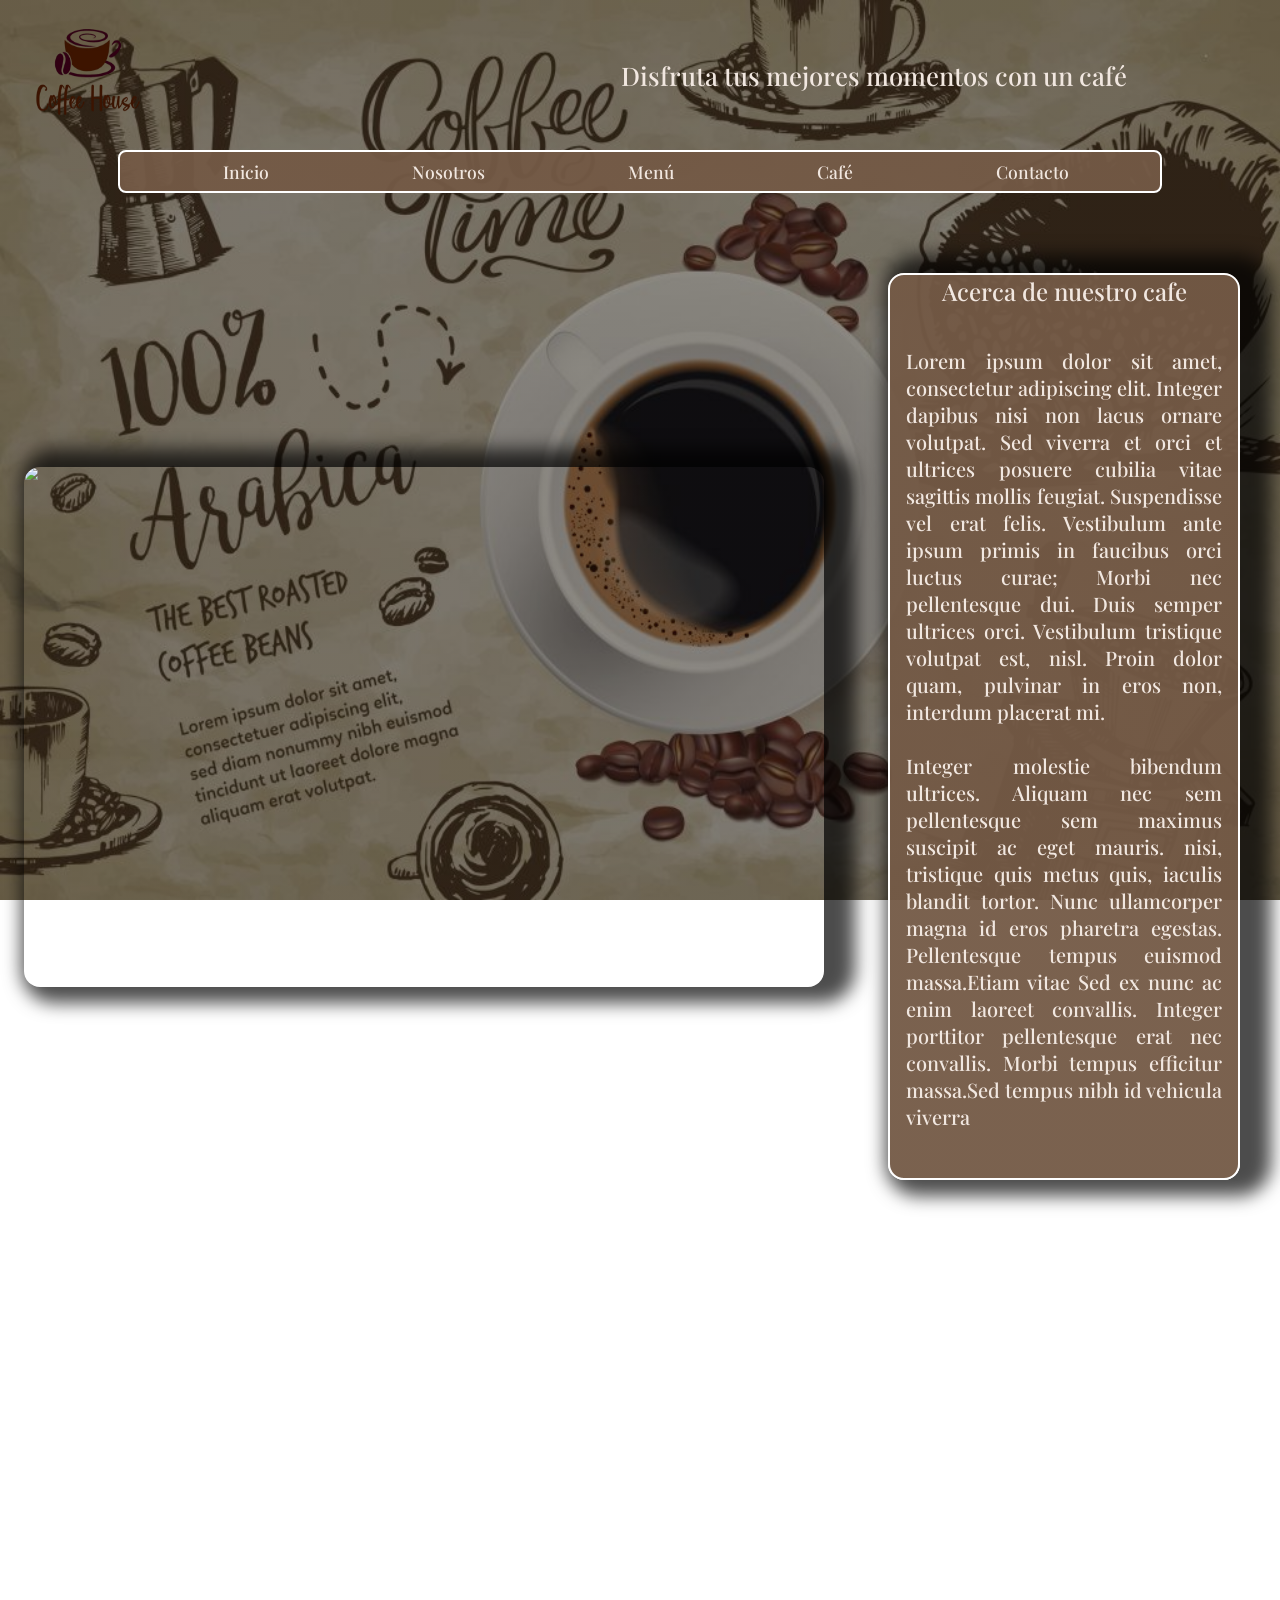
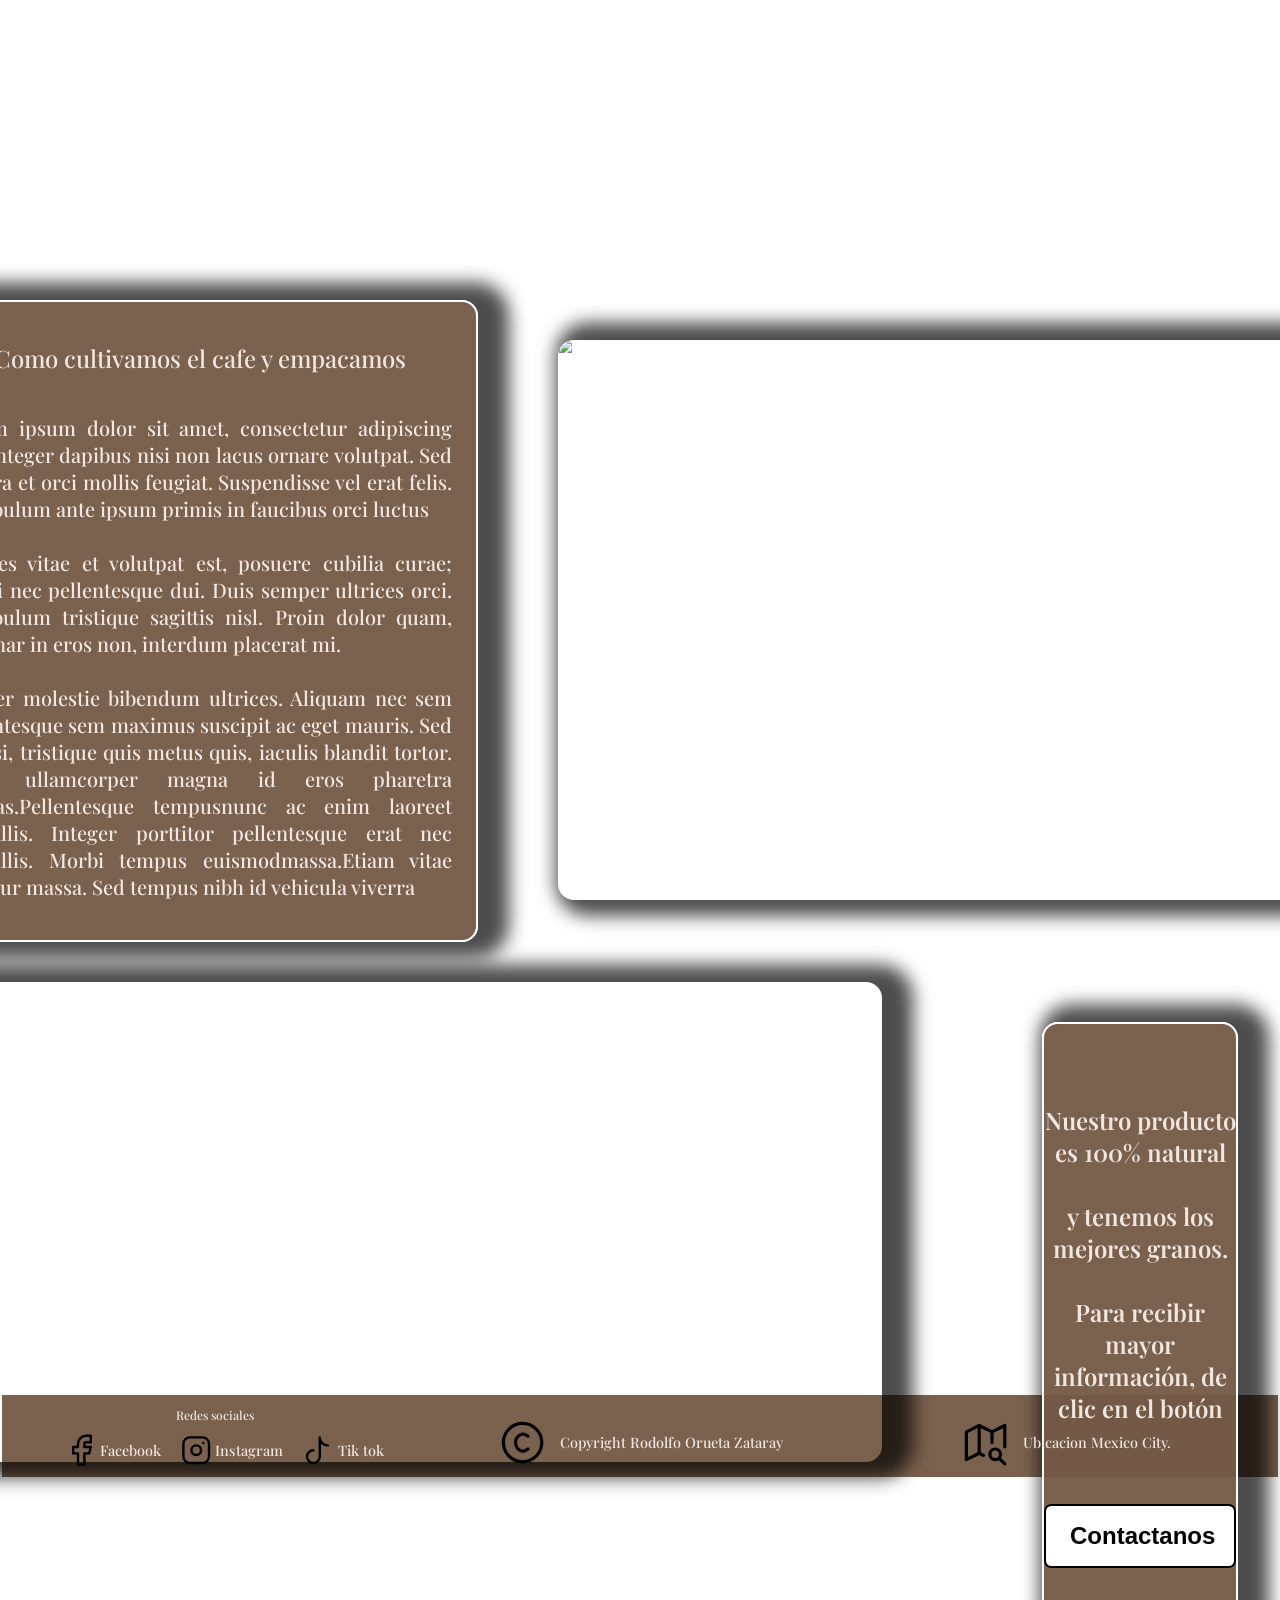
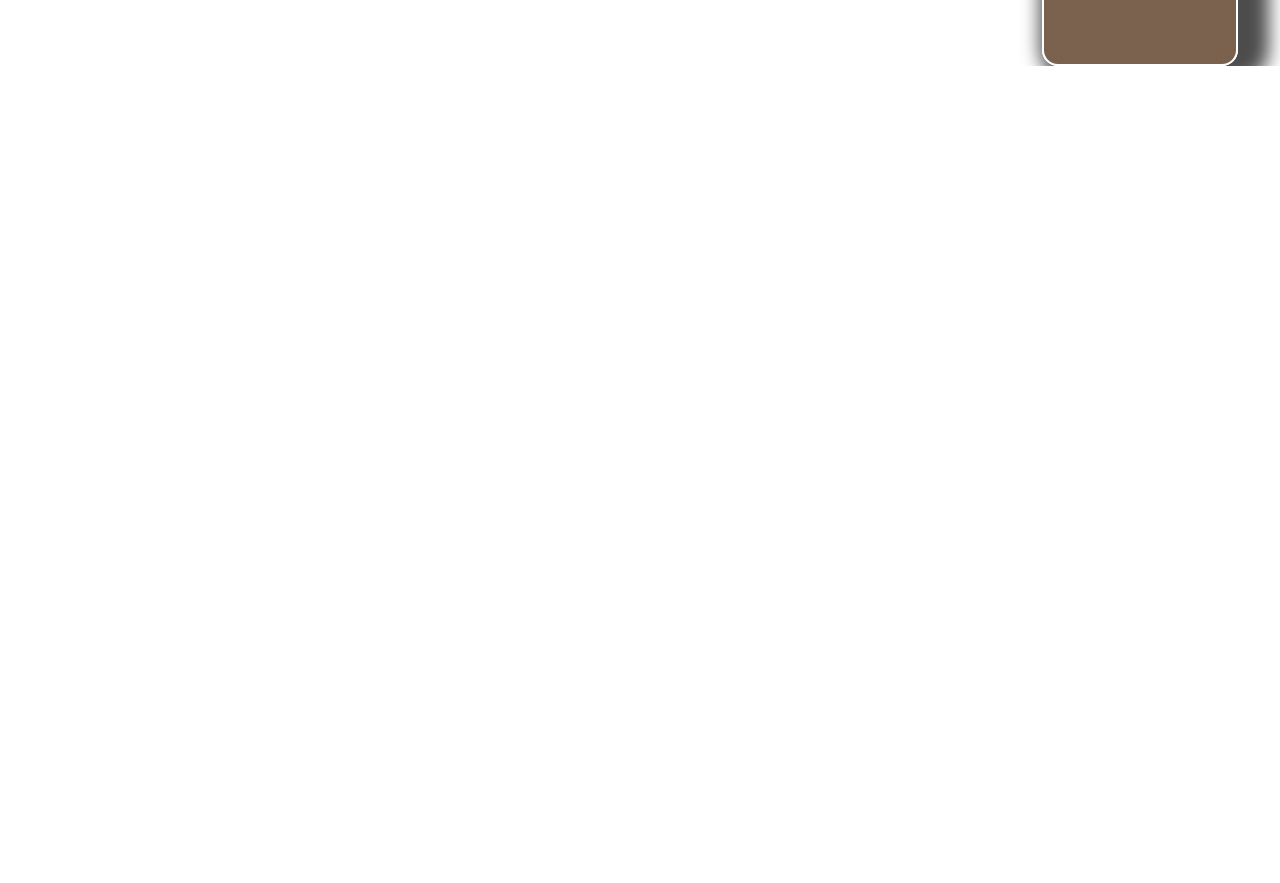
==== cafe.html @ 9ccf44db "Se comenzara de nuevo el proyecto" ====
<!DOCTYPE html>
<html lang="en">

<head>
    <meta charset="UTF-8">
    <meta http-equiv="X-UA-Compatible" content="IE=edge">
    <meta name="viewport" content="width=device-width, initial-scale=1.0">
    <title>Cafe</title>
    <link rel="preconnect" href="https://fonts.googleapis.com">
    <link rel="preconnect" href="https://fonts.gstatic.com" crossorigin>
    <link href="https://fonts.googleapis.com/css2?family=Playfair+Display:wght@500;600;700&display=swap"
        rel="stylesheet">

    <link href="CSS/style-Index.css" rel="preload" as="style">
    <link href="CSS/style-Index.css" rel="stylesheet">
</head>

<body class="fondo">

     <!-- Logo e imagen -->
     <header>
        <h1> <a href="index.html"> <img class="img-navegacion logo-img"
                    src="img/Coffe-cafe-logo-by-DEEMKA-STUDIO-2-580x406.png">
            </a>
        </h1>
        <div class="disenio-eslogan">
            <p class="titulo1 "> Disfruta tus mejores momentos con un café</p>
        </div>
    </header>

    <div>
        <nav class="contenedor disenio-contenedor prueba">
            <ul class="acomodo">
                <li> <a class="enlaces" href="index.html">Inicio</a> </li>
                <li> <a class="enlaces" href="nosotro.html">Nosotros</a> </li>
                <li> <a class="enlaces" href="menu.html">Menú </a> </li>
                <li> <a class="enlaces" href="cafe.html">Café</a> </li>
                <li> <a class="enlaces espacio" href="contacto.html">Contacto</a> </li>
            </ul>
        </nav>
    </div>
    <!--  termina barra de navegacion -->
    <main class="main-cafe">

        <section class="contenedor-acerca">
            <div class="informacion-acerca">
                <div>
                    <img class="img-disenio" src="img/cafec.jpg">
                </div>

                <div class="background-informacion">
                    <h2 class="titulo-acerca">Acerca de nuestro cafe</h2>
                    <p class="disenio-Parrafo-Acerca">Lorem ipsum dolor sit amet, consectetur adipiscing elit. Integer
                        dapibus nisi non lacus ornare volutpat. Sed viverra et orci et ultrices posuere cubilia vitae sagittis
                        mollis feugiat. Suspendisse vel erat felis. Vestibulum ante ipsum primis in faucibus orci luctus
                        curae; Morbi nec pellentesque dui. Duis semper ultrices orci. Vestibulum tristique volutpat est,
                        nisl. Proin dolor quam, pulvinar in eros non, interdum placerat mi.
                        <br>
                        <br>
                        Integer molestie bibendum ultrices. Aliquam nec sem pellentesque sem maximus suscipit ac eget mauris. 
                        nisi, tristique quis metus quis, iaculis blandit tortor. Nunc ullamcorper magna id eros pharetra egestas.
                        Pellentesque tempus euismod massa.Etiam vitae Sed ex
                        nunc ac enim laoreet convallis. Integer porttitor pellentesque erat nec convallis. Morbi tempus 
                        efficitur massa.Sed tempus nibh id vehicula viverra
                    </p>
                </div>
            </div>

            <div class="video">
                <iframe class="tamanio-video" src="https://www.youtube.com/embed/v29y2l9m-5Y"
                    title="YouTube video player" frameborder="0"
                    allow="accelerometer; autoplay; clipboard-write; encrypted-media; gyroscope; picture-in-picture"
                    allowfullscreen></iframe>
            </div>

        </section>

        <section class="contendor-cultivo">

            <div class="informacion-cultivo">

                <div class="datos-cafe">
                    <h2>Como cultivamos el cafe y empacamos </h2>
                    <p>Lorem ipsum dolor sit amet, consectetur adipiscing elit. Integer dapibus nisi non lacus ornare
                        volutpat. Sed viverra et orci
                        mollis feugiat. Suspendisse vel erat felis. Vestibulum ante ipsum primis in faucibus orci luctus
                        <br>
                        <br>
                        ultrices vitae et volutpat est,
                        posuere cubilia curae; Morbi nec pellentesque dui. Duis semper ultrices orci. Vestibulum tristique
                        sagittis nisl. Proin dolor quam, pulvinar in eros non, interdum placerat mi.
                        <br>
                        <br>
                        Integer molestie bibendum ultrices. Aliquam nec sem pellentesque sem maximus suscipit ac eget mauris.
                        Sed ex nisi, tristique quis metus quis, iaculis blandit tortor. Nunc ullamcorper magna id eros pharetra
                        egestas.Pellentesque tempusnunc ac enim laoreet convallis. Integer porttitor pellentesque erat nec 
                        convallis. Morbi tempus euismodmassa.Etiam vitae efficitur massa. Sed tempus nibh id vehicula viverra</p>
                </div>
                <div>
                    <img class="img-paquete" src="img/paquetes_cafe.webp">
                </div>
            </div>

            <div class="contenedor-img">
                <img class="img-cultivo" src="img/cultivo.png">
            </div>

            <div class="contacto-cafe disenio-contacto-cafe">
                <p>Nuestro producto es 100% natural
                    <br>
                    <br>
                y tenemos los mejores granos.
                <br>
                <br>
                Para recibir mayor información, de clic en el botón 
                </p>
                <button class="disenio-boton-cafe">Contactanos </button>
            </div>

        </section>
    </main>

    <!-- Codigo del footer -->
    <footer class="contenedor-footer">

        <div class="acomodo-footer">
            <div>
                <h3>Redes sociales</h3>
            </div>
            <ul class="acomodo-enlaces">
                <li><a class="enlaces-footer texto" href="#"><svg xmlns="http://www.w3.org/2000/svg"
                            class="icon icon-tabler icon-tabler-brand-facebook" width="48" height="48"
                            viewBox="0 0 24 24" stroke-width="1.5" stroke="#000000" fill="none" stroke-linecap="round"
                            stroke-linejoin="round">
                            <path stroke="none" d="M0 0h24v24H0z" fill="none" />
                            <path d="M7 10v4h3v7h4v-7h3l1 -4h-4v-2a1 1 0 0 1 1 -1h3v-4h-3a5 5 0 0 0 -5 5v2h-3" />
                        </svg> Facebook</a> </li>
                <li><a class="enlaces-footer texto" href="#"><svg xmlns="http://www.w3.org/2000/svg"
                            class="icon icon-tabler icon-tabler-brand-instagram" width="48" height="48"
                            viewBox="0 0 24 24" stroke-width="1.5" stroke="#000000" fill="none" stroke-linecap="round"
                            stroke-linejoin="round">
                            <path stroke="none" d="M0 0h24v24H0z" fill="none" />
                            <rect x="4" y="4" width="16" height="16" rx="4" />
                            <circle cx="12" cy="12" r="3" />
                            <line x1="16.5" y1="7.5" x2="16.5" y2="7.501" />
                        </svg> Instagram</a></li>
                <li><a class="enlaces-footer texto" href="#"><svg xmlns="http://www.w3.org/2000/svg"
                            class="icon icon-tabler icon-tabler-brand-tiktok" width="48" height="48" viewBox="0 0 24 24"
                            stroke-width="1.5" stroke="#000000" fill="none" stroke-linecap="round"
                            stroke-linejoin="round">
                            <path stroke="none" d="M0 0h24v24H0z" fill="none" />
                            <path d="M9 12a4 4 0 1 0 4 4v-12a5 5 0 0 0 5 5" />
                        </svg> Tik tok</a></li>
            </ul>
        </div>

        <div class="icono">
            <svg xmlns="http://www.w3.org/2000/svg" class="icon icon-tabler icon-tabler-copyright" width="64"
                height="64" viewBox="0 0 24 24" stroke-width="1.5" stroke="#000000" fill="none" stroke-linecap="round"
                stroke-linejoin="round">
                <path stroke="none" d="M0 0h24v24H0z" fill="none" />
                <circle cx="12" cy="12" r="9" />
                <path d="M14.5 9a3.5 4 0 1 0 0 6" />
            </svg>
            <p>Copyright Rodolfo Orueta Zataray</p>

        </div>

        <div class="icono">
            <svg xmlns="http://www.w3.org/2000/svg" class="icon icon-tabler icon-tabler-map-search" width="64"
                height="64" viewBox="0 0 24 24" stroke-width="1.5" stroke="#000000" fill="none" stroke-linecap="round"
                stroke-linejoin="round">
                <path stroke="none" d="M0 0h24v24H0z" fill="none" />
                <path d="M11 18l-2 -1l-6 3v-13l6 -3l6 3l6 -3v10" />
                <path d="M9 4v13" />
                <path d="M15 7v5" />
                <circle cx="16.5" cy="17.5" r="2.5" />
                <path d="M18.5 19.5l2.5 2.5" />
            </svg>
            <p>Ubicacion Mexico City.</p>

        </div>
    </footer>
</body>

</html>
---- CSS/style-Index.css ----
:root{
    --fondo: rgba(115,89,69,0.95), rgba(115,89,69,0.95); 
    --letra: 'Playfair Display', serif;
    --letraColor: #F1E7E0;
    --titulos: 3rem;
    --parrafos: 2.5rem;
    --color-bordes: #fff;
    --tamanio-borde: 0.3rem;
    --shadow: 18px -1px 22px 21px rgba(0,0,0,0.7);

    /* Variables para los media queries  */
    --titulos320: 1.4rem;
    --parrafos320: 1rem ;
    
    --titulos321: 1.6rem ;
    --parrafos321: 1.1rem ;
    
    --titulos480: 2.5rem;
    --parrafos480: 1.7rem; 
    
    --titulos600: 2.5rem;
    --parrafos600: 1.8rem ;
    
    

}

*{
margin: 0;
}

html{
    font-size: 62.5%;
}



body{
    font-size: 16px;
    font-family: var(--letra);
    font-weight: 600;
    
}

.fondo{
    background: linear-gradient(rgba(5,7,12,0.45),rgba(5,7,12,0.45)), url("../img/back2.jpg");
    background-repeat: no-repeat;
    background-size: 100% 100%;
    background-attachment: fixed;
    zoom: 80%;
}



/* Diseño para el eslogan y la imagen */

header{
  display: grid;
  grid-template-columns: repeat(2, auto);
}

header h1 {
    max-width: 20rem;
}



.disenio-eslogan{
    display: flex;
    align-items: center;
    justify-content: center;
}

.logo-img{
    height: 80px;
    width: 100px;
}

.titulo1{
    font-size: 1.5rem;
   font-weight: 500;
    color: var(--letraColor);
}

@media (min-width: 480px){
    .logo-img{
        height: 140px;
        width: 180px;
    }

    .titulo1{
        font-size: 2.3rem;
       font-weight: 500;
        color: var(--letraColor);
    }
}

@media (min-width: 1280px){
    .logo-img{
        height: 180px;
        width: 220px;
    }

    .titulo1{
        font-size: 3.2rem;
       font-weight: 500;
        color: var(--letraColor);
    }
}

@media (min-width: 1920px){
    .logo-img{
        height: 180px;
         width: 220px;
    }

    .titulo1{
        font-size: 4rem;
       font-weight: 500;
        color: var(--letraColor);
    }
}

/* Diseño para la barra de navegacion */

.acomodo{
  list-style: none;
  display: flex;
  justify-content: space-around;
    
}

.contenedor{  
    background: linear-gradient(var(--fondo));
    max-width: 30rem;
    margin: 0 auto;
    padding: 1rem 0;
}

.disenio-contenedor{
    border: var(--tamanio-borde) solid var(--color-bordes);
    border-radius: 1rem;
}

.enlaces{
    text-decoration: none;
    font-size: 1.2rem;
    font-weight: 500;
    color: var(--letraColor);
}

.espacio{
    margin-right: 2.5rem;
}


@media (min-width: 321px){
    .contenedor{  
        background: linear-gradient(var(--fondo));
        max-width: 40rem;
        margin: 0 auto;
        padding: 1rem 0;
    }
    
    .disenio-contenedor{
        border: var(--tamanio-borde) solid var(--color-bordes);
        border-radius: 1rem;
    }
    
    .enlaces{
        text-decoration: none;
        font-size: 1.2rem;
        font-weight: 500;
        color: var(--letraColor);
    }
}

@media (min-width: 480px){
    .contenedor{  
        background: linear-gradient(var(--fondo));
        max-width: 50rem;
        margin: 0 auto;
        padding: 1rem 0;
    }
    
    .disenio-contenedor{
        border: var(--tamanio-borde) solid var(--color-bordes);
        border-radius: 1rem;
    }
    .enlaces{
        text-decoration: none;
        font-size: 1.9rem;
        font-weight: 500;
        color: var(--letraColor);
    }
}

@media (min-width: 600px){
    .contenedor{  
        background: linear-gradient(var(--fondo));
        max-width: 65rem;
        margin: 0 auto;
        padding: 1rem 0;
    }
    
    .disenio-contenedor{
        border: var(--tamanio-borde) solid var(--color-bordes);
        border-radius: 1rem;
    }
    .enlaces{
        text-decoration: none;
        font-size: 1.9rem;
        font-weight: 500;
        color: var(--letraColor);
    }
}

@media (min-width: 1024px){
    .contenedor{  
        background: linear-gradient(var(--fondo));
        max-width: 100rem;
        margin: 0 auto;
        padding: 1rem 0;
    }
    
    .disenio-contenedor{
        border: var(--tamanio-borde) solid var(--color-bordes);
        border-radius: 1rem;
    }
    .enlaces{
        text-decoration: none;
        font-size: 1.9rem;
        font-weight: 500;
        color: var(--letraColor);
    }
}

@media (min-width: 1280px){

    .contenedor{  
        background: linear-gradient(var(--fondo));
        max-width: 130rem;
        margin: 0 auto;
        padding: 1rem 0;
    }
    
    .disenio-contenedor{
        border: var(--tamanio-borde) solid var(--color-bordes);
        border-radius: 1rem;
    }
    .enlaces{
        text-decoration: none;
        font-size: 2.2rem;
        font-weight: 500;
        color: var(--letraColor);
    }

}

@media (min-width: 1920px){
    .contenedor{  
        background: linear-gradient(var(--fondo));
        max-width: 150rem;
        margin: 0 auto;
        padding: 1rem 0;
    }
    
    .disenio-contenedor{
        border: var(--tamanio-borde) solid var(--color-bordes);
        border-radius: 1rem;
    }
    
    .enlaces{
        text-decoration: none;
        font-size: 2.5rem;
        font-weight: 500;
        color: var(--letraColor);
    }
}





/* Bienvenida */

.bienvenida{
    margin: 3rem 2rem 4.5rem 2rem ;
}

.margen{
    background: linear-gradient(var(--fondo));
    border-radius: 2rem;
    border: var(--tamanio-borde) solid var(--color-bordes);
    display: flex;
    flex-direction: column;
}

.bienvenida h2{
   font-size: 1.4rem;
   font-weight: 500;
   text-align: center;
   color: var(--letraColor);
   margin-top: 1rem;
}

.bienvenida p{
    margin: 1rem 1rem;
    font-size: 1rem;
    font-weight: 500;
    text-align: justify;
    color: var(--letraColor);
}

@media (min-width: 321px){
    .bienvenida{
        margin: 6rem 1.7rem 8rem 1.7rem;
    }
    
    .margen{
        background: linear-gradient(var(--fondo));
        border-radius: 2rem;
        border: var(--tamanio-borde) solid var(--color-bordes);
        display: flex;
        flex-direction: column;
    }
    
    .bienvenida h2{
       font-size: 1.6rem;
       font-weight: 500;
       text-align: center;
       color: var(--letraColor);
       margin-top: 1rem;
    }
    
    .bienvenida p{
        margin: 2rem 2rem;
        font-size: 1.7rem;
        font-weight: 500;
        text-align: justify;
        color: var(--letraColor);
    }
}

@media (min-width: 480px){
    .bienvenida{
        margin: 8rem 4rem 10em 4rem;
    }
    
    .margen{
        background: linear-gradient(var(--fondo));
        border-radius: 2rem;
        border: var(--tamanio-borde) solid var(--color-bordes);
        display: flex;
        flex-direction: column;
    }
    
    .bienvenida h2{
       font-size: 2.2rem;
       font-weight: 500;
       text-align: center;
       color: var(--letraColor);
       margin-top: 1rem;
    }
    
    .bienvenida p{
        margin: 2rem 2rem;
        font-size: 1.5rem;
        font-weight: 500;
        text-align: justify;
        color: var(--letraColor);
    }
}

@media (min-width: 600px){
    .bienvenida{
        margin: 5rem 5rem;
    }
    
    .margen{
        background: linear-gradient(var(--fondo));
        border-radius: 2rem;
        border: var(--tamanio-borde) solid var(--color-bordes);
        display: flex;
        flex-direction: column;
    }
    
    .bienvenida h2{
       font-size: 2.5rem;
       font-weight: 500;
       text-align: center;
       color: var(--letraColor);
       margin-top: 1rem;
    }
    
    .bienvenida p{
        margin: 2rem 2rem;
        font-size: 1.8rem;
        font-weight: 500;
        text-align: justify;
        color: var(--letraColor);
    }
}

@media (min-width: 1024px){

    .bienvenida{
        margin: 10rem 10rem;
    }
    
    .margen{
        background: linear-gradient(var(--fondo));
        border-radius: 2rem;
        border: var(--tamanio-borde) solid var(--color-bordes);
        display: flex;
        flex-direction: column;
    }
    
    .bienvenida h2{
       font-size: var(--titulos);
       font-weight: 500;
       text-align: center;
       color: var(--letraColor);
       margin-top: 1rem;
    }
    
    .bienvenida p{
        margin: 2rem 2rem;
        font-size: var(--parrafos);
        font-weight: 500;
        text-align: justify;
        color: var(--letraColor);
    }
}

@media (min-width: 1920px){
    .bienvenida{
        margin: 10rem 10rem;
    }
    
    .margen{
        background: linear-gradient(var(--fondo));
        border-radius: 2rem;
        border: var(--tamanio-borde) solid var(--color-bordes);
        display: flex;
        flex-direction: column;
    }
    
    .bienvenida h2{
       font-size: var(--titulos);
       font-weight: 500;
       text-align: center;
       color: var(--letraColor);
       margin-top: 1rem;
    }
    
    .bienvenida p{
        margin: 2rem 1rem 2rem 1rem;
        font-size: var(--parrafos);
        font-weight: 500;
        text-align: justify;
        color: var(--letraColor);
    }

}

/* Diseño frase de la semana  */

.parrafos-frases{
    margin-top: 3rem;
    text-align: justify;
    font-weight: 500;
    color: var(--letraColor);
}

 @media (min-width: 1px) {
    .contenedor-frase{
        display: flex;
        flex-direction: column;
        align-items: center;
        
    }
    
    .contenedor-titulo-frase{
       text-align: center;
       justify-content: center;
    }
    
    .diseño-contenedorP{
        background: linear-gradient(var(--fondo));
        margin: 0 3rem 5rem 3rem;
        padding-bottom: 3rem;
        border-radius: 1rem;
        border: var(--tamanio-borde) solid var(--color-bordes);
        box-shadow: var(--shadow);
    }
    
    .disenio-parrafos{
        display: flex;
        flex-direction: column;
        font-size: var(--parrafos320);
        margin: 0rem 2rem 0 2rem;
    }
    
    .titulo{
        color: var(--letraColor);
        margin-top: 2rem;
        font-size: var(--titulos320);
        font-weight: 500;
    }
    
    .imagen-frase{
        margin-right: 2.2rem;
        border-radius: 2rem;
        box-shadow: var(--shadow);
        border: var(--tamanio-borde) solid var(--color-bordes);
    } 
    
    .tamanio-imagen{
        height: 30rem;
        width: 30rem;
    }
 } 

 @media (min-width: 321px){
    .contenedor-frase{
        display: flex;
        flex-direction: column;
        align-items: center;
    }
    .contenedor-titulo-frase{
        text-align: center;
    }

    .diseño-contenedorP{
        background: linear-gradient(var(--fondo));
        align-items: center;
        padding-bottom: 5rem;
        border-radius: 1rem;
        margin: 0rem 3.5rem 6rem 2rem;
        border: var(--tamanio-borde) solid var(--color-bordes);
        box-shadow: var(--shadow);
        
    }
    
    .diseño-parrafos{
        display: flex;
        flex-direction: column;
        font-size: 2rem;
        margin: 0rem 2rem 0 2rem;
    }
    
    .titulo{
        color: var(--letraColor);
        margin-top: 2rem;
        font-size: 2.3rem;
        font-weight: 500;
    }
    
    
    .imagen-frase{
        margin-right: 2.2rem;
        border-radius: 2.5rem;
        box-shadow: var(--shadow);
        border: var(--tamanio-borde) solid var(--color-bordes);
    }

    .tamanio-imagen{
        height: 35rem;
        width: 37rem;
    }

    .parrafos-frases{
        font-size: 1.7rem;
    }

}

@media (min-width: 515px){

    .contenedor-frase{
        display: flex;
        flex-direction: column;
        align-items: center;
    }
    .contenedor-titulo-frase{
        text-align: center;
    }
    
    .diseño-contenedorP{
        background: linear-gradient(var(--fondo));
        align-items: center;
        padding-bottom: 5rem;
        border-radius: 1rem;
        margin: 0 5rem 10rem 5rem;
        border: var(--tamanio-borde) solid var(--color-bordes);
        box-shadow: var(--shadow);
    }
    
    .diseño-parrafos{
        display: flex;
        flex-direction: column;
    }

    .disenio-parrafos{
        font-size: var(--parrafos480);
    }
    
    .titulo{
        color: var(--letraColor);
        margin-top: 2rem;
        font-size: var(--titulos480);
        font-weight: 500;
    }
    
    
    .imagen-frase{
        border-radius: 2.5rem;
        box-shadow: var(--shadow);
        border: var(--tamanio-borde) solid var(--color-bordes);
    }

    .tamanio-imagen{
        margin-left: 2rem;
        height: 35rem;
        width: 60rem;
    }
}

@media (min-width: 641px){

    .contenedor-frase{
        display: flex;
        flex-direction: column;
        align-items: center;
    }
    
    .diseño-contenedorP{
        background: linear-gradient(var(--fondo));
        align-items: center;
        padding-bottom: 5rem;
        border-radius: 1rem;
        border: var(--tamanio-borde) solid var(--color-bordes);
        box-shadow: var(--shadow);
    }
    
    .titulo{
        color: var(--letraColor);
        margin-top: 2rem;
        font-size: var(--titulos600);
        font-weight: 500;
    }
    
    .disenio-parrafos{
        font-size: var(--parrafos600);
    }

    .imagen-frase{
        margin-right: 1.7rem;
        border-radius: 2.5rem;
        box-shadow: var(--shadow);
        border: var(--tamanio-borde) solid var(--color-bordes);
    }

    .tamanio-imagen{
        margin-right: 2rem;
        height: 50rem;
        width: 85rem;
    }
}

@media (min-width: 1024px){

    .contenedor-frase{
        display: flex;
        flex-direction: column;
        align-items: center;
        justify-content: center;
        margin-right: 3rem;
    }
    .contenedor-titulo-frase{
        text-align: center;
    }
    
    .diseño-contenedorP{
        background: linear-gradient(var(--fondo));
        align-items: center;
        margin-right: 2rem;
        padding-bottom: 8rem;
        border-radius: 1rem;
        border: var(--tamanio-borde) solid var(--color-bordes);
        box-shadow: var(--shadow);
    }
    
    .diseño-parrafos{
        display: flex;
        flex-direction: column;
    }
    
    .disenio-parrafos{
        font-size: var(--parrafos);
    }
    
    .titulo{
        color: var(--letraColor);
        margin-top: 2rem;
        font-size: 2.8rem;
        font-weight: 500;
    }
    
    
    .imagen-frase{
        border-radius: 2.5rem;
        box-shadow: var(--shadow);
        border: var(--tamanio-borde) solid var(--color-bordes);
    }

    .tamanio-imagen{
        margin-left: 4rem;
        height: 60rem;
        width: 120rem;
    }
}

@media (min-width: 1280px){

    .contenedor-frase{
        display: flex;
        flex-direction: row;
        align-items: center;
    }
    .contenedor-titulo-frase{
        text-align: center;
    }
    
    .diseño-contenedorP{
        background: linear-gradient(var(--fondo));
        align-items: center;
        margin-top: 15rem;
        padding-bottom: 5rem;
        border-radius: 1rem;
        border: var(--tamanio-borde) solid var(--color-bordes);
        box-shadow: var(--shadow);
    }
    
    .diseño-parrafos{
        display: flex;
        flex-direction: column;
    }
    
    .titulo{
        color: var(--letraColor);
        margin-top: 2rem;
        font-size: 2.8rem;
        font-weight: 500;
    }
    
    .disenio-parrafos{
        font-size: 2.5rem;
    }

    .imagen-frase{
        border-radius: 2.5rem;
        box-shadow: var(--shadow);
        border: var(--tamanio-borde) solid var(--color-bordes);
    }

    .tamanio-imagen{
        height: 80rem;
        width: 80rem;
    }

}

@media (min-width: 1920px){

    .contenedor-frase{
        display: flex;
        flex-direction: row;
        align-items: center;
    }
    
    .contenedor-titulo-frase{
        text-align: center;
    }
    
    .disenio-parrafos{
        font-size: 2.5rem;
    }

    .diseño-contenedorP{
        background: linear-gradient(var(--fondo));
        margin-top: 15rem;
        margin-right: 5rem;
        padding-bottom: 5rem;
        border-radius: 1rem;
        border: var(--tamanio-borde) solid var(--color-bordes);
        box-shadow: var(--shadow);
    }
    
    .diseño-parrafos{
        display: flex;
        flex-direction: column;
    }
    
    .titulo{
        color: var(--letraColor);
        margin-top: 2rem;
        font-size: var(--titulos);
        font-weight: 500;
    }
        
    .imagen-frase{
        margin-right: 2.2rem;
        border-radius: 2rem;
        box-shadow: var(--shadow);
        border: var(--tamanio-borde) solid var(--color-bordes);
    }
    
    .tamanio-imagen{
        margin-left: 4rem;
        height: 90rem;
        width: 120rem;
    }
}


/* Diseño del footer */

footer{
    border: var(--tamanio-borde) solid var(--color-bordes);
    background: linear-gradient(var(--fondo));
    margin-top: 10rem;
    padding-bottom: 1rem;
    font-weight: 500;
    display: grid;
    grid-template-columns: repeat(3,1fr);
}

.acomodo-footer{
    display: flex;
    flex-direction: column;
    align-items: center;
}

.acomodo-enlaces{
    list-style: none;
    display: flex;
    flex-direction: row;
}

.enlaces-footer{
    display: flex;
    align-items: center;
    text-decoration: none;
}

.texto{
    color: var(--letraColor);
}

.acomodo-footer h3{
    margin-top: 1.5rem;
    color: var(--letraColor);
    font-size: 2.5rem;
    font-weight: 500;
}

.icono{
    display: flex;
    flex-direction: row;
    align-items: center;
    justify-content: center;
    margin-top: 2.5rem;
}

.icono p{
    margin-left: 1.5rem;
    color: var(--letraColor);
    font-weight: 500;
}

@media (min-width: 0px){
    footer{
        display: flex;
        flex-direction: column;
     }
 
     .acomodo-footer h3{
         font-size: 1.5rem;
     }
 
     .icono p{
         font-size: 1.4rem;
     }
 
     .texto{
         color: var(--letraColor);
         font-size: 1.4rem;
     }
 
     .enlaces-footer{
         margin: 3rem 1rem;
     }
}


@media (min-width: 480px){
    footer{
        display: grid;
        grid-template-columns: repeat(3,1fr);
    }

    .acomodo-footer h3{
        font-size: 1.5rem;
    }

    .icono p{
        font-size: 1.3rem;
    }

    .texto{
        color: var(--letraColor);
        font-size: 1.3rem;
    }

    .enlaces-footer{
        margin: 1rem 2rem 0rem 0rem;
    }
}


@media (min-width: 600px){
    footer{
        display: grid;
        grid-template-columns: repeat(3,1fr);
    }

    .icono p{
        font-size: 1.4rem;
    }

    .texto{
        color: var(--letraColor);
        font-size: 1.4rem;
    }

    .enlaces-footer{
        margin: 1rem 2rem 0rem 0rem;
    }
}


@media (min-width: 1024px){
    footer{
        display: grid;
        grid-template-columns: repeat(3,1fr);
    }
    .icono p{
        font-size: 1.8rem;
    }

    .texto{
        color: var(--letraColor);
        font-size: 1.8rem;
    }

    .enlaces-footer{
        margin: 1rem 2rem 0rem 0rem;
    }
}


@media (min-width: 1281px){    
    footer{
        display: grid;
        grid-template-columns: repeat(3,1fr);
    }

    .icono p{
        font-size: 2.5rem;
    }

    .texto{
        color: var(--letraColor);
        font-size: 2rem;
    }
    
    .enlaces-footer{
        margin: 1rem 5rem 0rem 0rem;
    }
}








/* ################################################################################################ 
   ################################################################################################
                                                INICIO NOSOTROS
   */
/* Acerca de nosotros */

section{
    display: flex;
    flex-direction: row;
    margin-top: 10rem;
}

.contenedor-nosotros{
    background: linear-gradient(var(--fondo));
}

.imagen-nosotros{
    margin-left: 5rem;
    border-radius: 1rem;
    box-shadow: var(--shadow);
    border: var(--tamanio-borde) solid var(--color-bordes);
}

.parrafo-nosotros{
    display: flex;
    flex-direction: column;
    margin: 0rem 5rem 0 5rem;
    text-align: justify;
    color: var(--letraColor);
    font-weight: 500;
    border-radius: 1.5rem;
    border: var(--tamanio-borde) solid var(--color-bordes);    
}

.parrafo-nosotros p{
    font-size: var(--parrafos);
    margin: 2.5rem 2.5rem 0 2.5rem;
}

.parrafo-nosotros h2{
    margin: 2.5rem;
    display: flex;
    justify-content: center;
    font-size: var(--titulos);
    font-weight: 500;
}


/* Diseño texto por que */

.contenedor-PorqueNo{
    display: flex;
    flex-direction: column;
}

.titulo-PorqueNo{
    margin-top: 3rem;
    display: flex;
    justify-content: center;
    color: var(--letraColor);
    font-size: var(--titulos);
    font-weight: 500;
}

.contenedor-PorqueNo p{
    margin: 3rem 3rem 5rem 3rem;
    text-align: justify;
    color: var(--letraColor);
    font-size: var(--parrafos);
    font-weight: 500;
}

.contenedor-disenioNo{
    background: linear-gradient(var(--fondo));
    border-radius: 1.5rem;
    border: var(--tamanio-borde) solid var(--color-bordes);    
    margin-left: 5rem;
    margin-right: 5rem;
    box-shadow: 19px 6px 19px 23px rgba(0,0,0,0.55);
}



/* ################################################################################################ 
   ################################################################################################
                                                INICIO Contacto
*/

/* Formulario diseño */

main{
    display: flex;
    align-items: center;
    height: 100rem;    
}


.formulario-contacto{
    background: linear-gradient(var(--fondo));
    width: min(120rem,100%);
    margin: 0 auto;
    border-radius: 2rem;
    border: var(--tamanio-borde) solid var(--color-bordes);
    box-shadow: 18px -1px 22px 21px rgba(0,0,0,0.7);
}

.formulario-contacto fieldset{
    border: none;
}

.formulario-contacto legend{
    font-size: var(--titulos);
    color: var(--letraColor);
    font-weight: 500;
    padding-top: 2rem;
    margin: 0 auto;
}

.contenedor-formulario{
    display: grid;
    grid-template-columns: repeat(4,1fr);
    grid-template-rows: auto auto auto;
    gap: 1rem;
}

.input-text{
    font-size: var(--parrafos);
    border-radius: .7rem;
    color: black;
    font-weight: 500;
    background-color: white;
    border: 0.35rem solid black;
}

.contenedor-formulario div label{
    font-size: 2.8rem;
    color: var(--letraColor);
    font-weight: 500;
}

.nombre{
    grid-column: 1 / 3;
}

.apellido{
    grid-column: 3 / 5;
}

.correo{
    
    grid-column: 1 / 3;
    grid-row: 2 / 3;
    margin-bottom: 3rem;
}

.telefono{
    grid-column: 3 / 5;
    grid-row: 2 / 3;
    margin-bottom: 3rem;
}
.mensaje{
    grid-column: 1/5;
    display: flex;
    flex-direction: column;
    margin: 0 2rem 0rem 2rem;
}

.nombre, .apellido, .correo, .telefono{
    margin-top: 5rem;
    display: flex;
    justify-content: space-evenly;
}

.mensaje textarea{
    resize: none;
    margin-top: 1rem;
    height: 20rem;
}

.contenedor-boton{
    display: flex;
    justify-content: right;
    margin: 3rem 5rem 3rem 0;
}

.boton{
    margin-top: 2rem;
    font-size: var(--titulos);
    padding: 1rem 3rem;
    border-radius: .9rem;
    background-color: white;
    border: 0.35rem solid black;
    box-shadow: 0px 3px 42px 13px rgba(0,0,0,1);
}

/* ################################################################################################ 
   ################################################################################################
                                                INICIO Café
*/


.main-cafe{
    display: flex;
    flex-direction: column;
    margin-bottom: 250rem;
}

.contenedor-acerca{
    display: grid;
    grid-template-columns: repeat(2,1fr);
    grid-template-rows: auto auto;
}


.informacion-acerca{
    display: flex;
    flex-direction: row;
    align-items: center;
    grid-column: 1 / 3;
    grid-row: 1 / 2;
}

.background-informacion{
    background: linear-gradient(var(--fondo));
    margin: 0 5rem;
    border: var(--tamanio-borde) solid var(--color-bordes);
    border-radius: 2rem;
    padding-bottom: 6rem;
    box-shadow: var(--shadow);
}

.img-disenio{
    width: 100rem;
    height: 65rem;
    margin: 3rem;
    border-radius: 2rem;
    box-shadow: var(--shadow);
}

.disenio-Parrafo-Acerca{
    text-align: justify;
    font-size: var(--parrafos);
    color: var(--letraColor);
    font-weight: 500;
    margin: 0rem 2rem;
}

.titulo-acerca{
    text-align: center;
    font-size: var(--titulos);
    color: var(--letraColor);
    font-weight: 500;
    margin-bottom: 5rem;
}

.video{
    margin-top: 5rem;
    display: flex;
    justify-content: center;
    grid-column: 1/3;
    grid-row: 2 / 3;
}

.tamanio-video{

    width: 150rem;
    height: 70rem;
}

.contendor-cultivo{
    margin-top: 15rem;
    display: grid;
    grid-template-columns: repeat(2,1fr);
    grid-template-rows: repeat(2,auto);
}

.informacion-cultivo{
    display: flex;
    align-items: center;
    grid-column: 1/3 ;
    
}
.datos-cafe{
    margin: 0 5rem 0 5rem;
    background: linear-gradient(var(--fondo));
    border-radius: 2rem;
    border: var(--tamanio-borde) solid var(--color-bordes);
    box-shadow: var(--shadow);
}

.datos-cafe h2{
    text-align: center;
    font-size: var(--titulos);
    color: var(--letraColor);
    font-weight: 500;
    margin:5rem 0 ;
}

.datos-cafe p{
    text-align: justify;
    font-size: var(--parrafos);
    color: var(--letraColor);
    font-weight: 500;
    margin: 0 3rem 5rem 3rem;

}

.img-paquete{
    width: 100rem;
    height: 70rem;
    margin:0 5rem 0 5rem;
    border-radius: 2rem;
    box-shadow: var(--shadow);
}


.contenedor-img{    
    margin-top: 5rem;
    grid-column: 1 /2 ;
    grid-row: 2 / 3;
    margin-left: 5rem;
    
}

.img-cultivo{
    width: 120rem;
    height: 60rem;
    border-radius: 2rem;
    box-shadow: var(--shadow);
}

.contacto-cafe{
    display: flex;
    flex-direction: column;
    align-items: center;
    justify-content: center;
}

.disenio-contacto-cafe{
    background: linear-gradient( var(--fondo) );
    margin: 10rem 20rem 0rem 20rem;
    padding-bottom: 10rem;
    border-radius: 2rem;
    box-shadow: var(--shadow);
    border: var(--tamanio-borde) solid var(--color-bordes);
}

.contacto-cafe p {
    text-align: center;
    font-size: var(--titulos);
    color: var(--letraColor);
    font-weight: 600;
    margin-top: 10rem;
}

.contacto-cafe button{
    margin: 10rem 0 2rem 0;
    width: 24rem;
    height: 8rem;
}

.disenio-boton-cafe{
    text-align: center;
    font-size: var(--titulos);
    padding: 1rem 3rem;
    border-radius: .9rem;
    background-color: white;
    border: 0.35rem solid black;
    font-weight: 600;
    cursor: pointer;
}


/* 
   ##################################################################
   ##################################################################
                                    Menu
 */

 .titulo-Menu{
    margin: 10rem 4rem 20rem 4rem;
    display: flex;
    justify-content: space-between;
 }

 .titulo-Menu__eslogan{
    font-size: 3.5rem;
    color: var(--letraColor);
    font-weight: 500;
    font-family: var(--letra);
 }

.contendedor-menu{
    max-width: 220rem;
    margin: 0 auto;
    display: flex;
    justify-content: space-between;
}

.menu{

    background-color: aqua;
    flex-basis: calc(30% - 2rem);
}

.producto{
    background-color: aqua;
    flex-basis: calc(70% - 2rem);
}
---- CSS/style-Index.css ----
:root{
    --fondo: rgba(115,89,69,0.95), rgba(115,89,69,0.95); 
    --letra: 'Playfair Display', serif;
    --letraColor: #F1E7E0;
    --titulos: 3rem;
    --parrafos: 2.5rem;
    --color-bordes: #fff;
    --tamanio-borde: 0.3rem;
    --shadow: 18px -1px 22px 21px rgba(0,0,0,0.7);

    /* Variables para los media queries  */
    --titulos320: 1.4rem;
    --parrafos320: 1rem ;
    
    --titulos321: 1.6rem ;
    --parrafos321: 1.1rem ;
    
    --titulos480: 2.5rem;
    --parrafos480: 1.7rem; 
    
    --titulos600: 2.5rem;
    --parrafos600: 1.8rem ;
    
    

}

*{
margin: 0;
}

html{
    font-size: 62.5%;
}



body{
    font-size: 16px;
    font-family: var(--letra);
    font-weight: 600;
    
}

.fondo{
    background: linear-gradient(rgba(5,7,12,0.45),rgba(5,7,12,0.45)), url("../img/back2.jpg");
    background-repeat: no-repeat;
    background-size: 100% 100%;
    background-attachment: fixed;
    zoom: 80%;
}



/* Diseño para el eslogan y la imagen */

header{
  display: grid;
  grid-template-columns: repeat(2, auto);
}

header h1 {
    max-width: 20rem;
}



.disenio-eslogan{
    display: flex;
    align-items: center;
    justify-content: center;
}

.logo-img{
    height: 80px;
    width: 100px;
}

.titulo1{
    font-size: 1.5rem;
   font-weight: 500;
    color: var(--letraColor);
}

@media (min-width: 480px){
    .logo-img{
        height: 140px;
        width: 180px;
    }

    .titulo1{
        font-size: 2.3rem;
       font-weight: 500;
        color: var(--letraColor);
    }
}

@media (min-width: 1280px){
    .logo-img{
        height: 180px;
        width: 220px;
    }

    .titulo1{
        font-size: 3.2rem;
       font-weight: 500;
        color: var(--letraColor);
    }
}

@media (min-width: 1920px){
    .logo-img{
        height: 180px;
         width: 220px;
    }

    .titulo1{
        font-size: 4rem;
       font-weight: 500;
        color: var(--letraColor);
    }
}

/* Diseño para la barra de navegacion */

.acomodo{
  list-style: none;
  display: flex;
  justify-content: space-around;
    
}

.contenedor{  
    background: linear-gradient(var(--fondo));
    max-width: 30rem;
    margin: 0 auto;
    padding: 1rem 0;
}

.disenio-contenedor{
    border: var(--tamanio-borde) solid var(--color-bordes);
    border-radius: 1rem;
}

.enlaces{
    text-decoration: none;
    font-size: 1.2rem;
    font-weight: 500;
    color: var(--letraColor);
}

.espacio{
    margin-right: 2.5rem;
}


@media (min-width: 321px){
    .contenedor{  
        background: linear-gradient(var(--fondo));
        max-width: 40rem;
        margin: 0 auto;
        padding: 1rem 0;
    }
    
    .disenio-contenedor{
        border: var(--tamanio-borde) solid var(--color-bordes);
        border-radius: 1rem;
    }
    
    .enlaces{
        text-decoration: none;
        font-size: 1.2rem;
        font-weight: 500;
        color: var(--letraColor);
    }
}

@media (min-width: 480px){
    .contenedor{  
        background: linear-gradient(var(--fondo));
        max-width: 50rem;
        margin: 0 auto;
        padding: 1rem 0;
    }
    
    .disenio-contenedor{
        border: var(--tamanio-borde) solid var(--color-bordes);
        border-radius: 1rem;
    }
    .enlaces{
        text-decoration: none;
        font-size: 1.9rem;
        font-weight: 500;
        color: var(--letraColor);
    }
}

@media (min-width: 600px){
    .contenedor{  
        background: linear-gradient(var(--fondo));
        max-width: 65rem;
        margin: 0 auto;
        padding: 1rem 0;
    }
    
    .disenio-contenedor{
        border: var(--tamanio-borde) solid var(--color-bordes);
        border-radius: 1rem;
    }
    .enlaces{
        text-decoration: none;
        font-size: 1.9rem;
        font-weight: 500;
        color: var(--letraColor);
    }
}

@media (min-width: 1024px){
    .contenedor{  
        background: linear-gradient(var(--fondo));
        max-width: 100rem;
        margin: 0 auto;
        padding: 1rem 0;
    }
    
    .disenio-contenedor{
        border: var(--tamanio-borde) solid var(--color-bordes);
        border-radius: 1rem;
    }
    .enlaces{
        text-decoration: none;
        font-size: 1.9rem;
        font-weight: 500;
        color: var(--letraColor);
    }
}

@media (min-width: 1280px){

    .contenedor{  
        background: linear-gradient(var(--fondo));
        max-width: 130rem;
        margin: 0 auto;
        padding: 1rem 0;
    }
    
    .disenio-contenedor{
        border: var(--tamanio-borde) solid var(--color-bordes);
        border-radius: 1rem;
    }
    .enlaces{
        text-decoration: none;
        font-size: 2.2rem;
        font-weight: 500;
        color: var(--letraColor);
    }

}

@media (min-width: 1920px){
    .contenedor{  
        background: linear-gradient(var(--fondo));
        max-width: 150rem;
        margin: 0 auto;
        padding: 1rem 0;
    }
    
    .disenio-contenedor{
        border: var(--tamanio-borde) solid var(--color-bordes);
        border-radius: 1rem;
    }
    
    .enlaces{
        text-decoration: none;
        font-size: 2.5rem;
        font-weight: 500;
        color: var(--letraColor);
    }
}





/* Bienvenida */

.bienvenida{
    margin: 3rem 2rem 4.5rem 2rem ;
}

.margen{
    background: linear-gradient(var(--fondo));
    border-radius: 2rem;
    border: var(--tamanio-borde) solid var(--color-bordes);
    display: flex;
    flex-direction: column;
}

.bienvenida h2{
   font-size: 1.4rem;
   font-weight: 500;
   text-align: center;
   color: var(--letraColor);
   margin-top: 1rem;
}

.bienvenida p{
    margin: 1rem 1rem;
    font-size: 1rem;
    font-weight: 500;
    text-align: justify;
    color: var(--letraColor);
}

@media (min-width: 321px){
    .bienvenida{
        margin: 6rem 1.7rem 8rem 1.7rem;
    }
    
    .margen{
        background: linear-gradient(var(--fondo));
        border-radius: 2rem;
        border: var(--tamanio-borde) solid var(--color-bordes);
        display: flex;
        flex-direction: column;
    }
    
    .bienvenida h2{
       font-size: 1.6rem;
       font-weight: 500;
       text-align: center;
       color: var(--letraColor);
       margin-top: 1rem;
    }
    
    .bienvenida p{
        margin: 2rem 2rem;
        font-size: 1.7rem;
        font-weight: 500;
        text-align: justify;
        color: var(--letraColor);
    }
}

@media (min-width: 480px){
    .bienvenida{
        margin: 8rem 4rem 10em 4rem;
    }
    
    .margen{
        background: linear-gradient(var(--fondo));
        border-radius: 2rem;
        border: var(--tamanio-borde) solid var(--color-bordes);
        display: flex;
        flex-direction: column;
    }
    
    .bienvenida h2{
       font-size: 2.2rem;
       font-weight: 500;
       text-align: center;
       color: var(--letraColor);
       margin-top: 1rem;
    }
    
    .bienvenida p{
        margin: 2rem 2rem;
        font-size: 1.5rem;
        font-weight: 500;
        text-align: justify;
        color: var(--letraColor);
    }
}

@media (min-width: 600px){
    .bienvenida{
        margin: 5rem 5rem;
    }
    
    .margen{
        background: linear-gradient(var(--fondo));
        border-radius: 2rem;
        border: var(--tamanio-borde) solid var(--color-bordes);
        display: flex;
        flex-direction: column;
    }
    
    .bienvenida h2{
       font-size: 2.5rem;
       font-weight: 500;
       text-align: center;
       color: var(--letraColor);
       margin-top: 1rem;
    }
    
    .bienvenida p{
        margin: 2rem 2rem;
        font-size: 1.8rem;
        font-weight: 500;
        text-align: justify;
        color: var(--letraColor);
    }
}

@media (min-width: 1024px){

    .bienvenida{
        margin: 10rem 10rem;
    }
    
    .margen{
        background: linear-gradient(var(--fondo));
        border-radius: 2rem;
        border: var(--tamanio-borde) solid var(--color-bordes);
        display: flex;
        flex-direction: column;
    }
    
    .bienvenida h2{
       font-size: var(--titulos);
       font-weight: 500;
       text-align: center;
       color: var(--letraColor);
       margin-top: 1rem;
    }
    
    .bienvenida p{
        margin: 2rem 2rem;
        font-size: var(--parrafos);
        font-weight: 500;
        text-align: justify;
        color: var(--letraColor);
    }
}

@media (min-width: 1920px){
    .bienvenida{
        margin: 10rem 10rem;
    }
    
    .margen{
        background: linear-gradient(var(--fondo));
        border-radius: 2rem;
        border: var(--tamanio-borde) solid var(--color-bordes);
        display: flex;
        flex-direction: column;
    }
    
    .bienvenida h2{
       font-size: var(--titulos);
       font-weight: 500;
       text-align: center;
       color: var(--letraColor);
       margin-top: 1rem;
    }
    
    .bienvenida p{
        margin: 2rem 1rem 2rem 1rem;
        font-size: var(--parrafos);
        font-weight: 500;
        text-align: justify;
        color: var(--letraColor);
    }

}

/* Diseño frase de la semana  */

.parrafos-frases{
    margin-top: 3rem;
    text-align: justify;
    font-weight: 500;
    color: var(--letraColor);
}

 @media (min-width: 1px) {
    .contenedor-frase{
        display: flex;
        flex-direction: column;
        align-items: center;
        
    }
    
    .contenedor-titulo-frase{
       text-align: center;
       justify-content: center;
    }
    
    .diseño-contenedorP{
        background: linear-gradient(var(--fondo));
        margin: 0 3rem 5rem 3rem;
        padding-bottom: 3rem;
        border-radius: 1rem;
        border: var(--tamanio-borde) solid var(--color-bordes);
        box-shadow: var(--shadow);
    }
    
    .disenio-parrafos{
        display: flex;
        flex-direction: column;
        font-size: var(--parrafos320);
        margin: 0rem 2rem 0 2rem;
    }
    
    .titulo{
        color: var(--letraColor);
        margin-top: 2rem;
        font-size: var(--titulos320);
        font-weight: 500;
    }
    
    .imagen-frase{
        margin-right: 2.2rem;
        border-radius: 2rem;
        box-shadow: var(--shadow);
        border: var(--tamanio-borde) solid var(--color-bordes);
    } 
    
    .tamanio-imagen{
        height: 30rem;
        width: 30rem;
    }
 } 

 @media (min-width: 321px){
    .contenedor-frase{
        display: flex;
        flex-direction: column;
        align-items: center;
    }
    .contenedor-titulo-frase{
        text-align: center;
    }

    .diseño-contenedorP{
        background: linear-gradient(var(--fondo));
        align-items: center;
        padding-bottom: 5rem;
        border-radius: 1rem;
        margin: 0rem 3.5rem 6rem 2rem;
        border: var(--tamanio-borde) solid var(--color-bordes);
        box-shadow: var(--shadow);
        
    }
    
    .diseño-parrafos{
        display: flex;
        flex-direction: column;
        font-size: 2rem;
        margin: 0rem 2rem 0 2rem;
    }
    
    .titulo{
        color: var(--letraColor);
        margin-top: 2rem;
        font-size: 2.3rem;
        font-weight: 500;
    }
    
    
    .imagen-frase{
        margin-right: 2.2rem;
        border-radius: 2.5rem;
        box-shadow: var(--shadow);
        border: var(--tamanio-borde) solid var(--color-bordes);
    }

    .tamanio-imagen{
        height: 35rem;
        width: 37rem;
    }

    .parrafos-frases{
        font-size: 1.7rem;
    }

}

@media (min-width: 515px){

    .contenedor-frase{
        display: flex;
        flex-direction: column;
        align-items: center;
    }
    .contenedor-titulo-frase{
        text-align: center;
    }
    
    .diseño-contenedorP{
        background: linear-gradient(var(--fondo));
        align-items: center;
        padding-bottom: 5rem;
        border-radius: 1rem;
        margin: 0 5rem 10rem 5rem;
        border: var(--tamanio-borde) solid var(--color-bordes);
        box-shadow: var(--shadow);
    }
    
    .diseño-parrafos{
        display: flex;
        flex-direction: column;
    }

    .disenio-parrafos{
        font-size: var(--parrafos480);
    }
    
    .titulo{
        color: var(--letraColor);
        margin-top: 2rem;
        font-size: var(--titulos480);
        font-weight: 500;
    }
    
    
    .imagen-frase{
        border-radius: 2.5rem;
        box-shadow: var(--shadow);
        border: var(--tamanio-borde) solid var(--color-bordes);
    }

    .tamanio-imagen{
        margin-left: 2rem;
        height: 35rem;
        width: 60rem;
    }
}

@media (min-width: 641px){

    .contenedor-frase{
        display: flex;
        flex-direction: column;
        align-items: center;
    }
    
    .diseño-contenedorP{
        background: linear-gradient(var(--fondo));
        align-items: center;
        padding-bottom: 5rem;
        border-radius: 1rem;
        border: var(--tamanio-borde) solid var(--color-bordes);
        box-shadow: var(--shadow);
    }
    
    .titulo{
        color: var(--letraColor);
        margin-top: 2rem;
        font-size: var(--titulos600);
        font-weight: 500;
    }
    
    .disenio-parrafos{
        font-size: var(--parrafos600);
    }

    .imagen-frase{
        margin-right: 1.7rem;
        border-radius: 2.5rem;
        box-shadow: var(--shadow);
        border: var(--tamanio-borde) solid var(--color-bordes);
    }

    .tamanio-imagen{
        margin-right: 2rem;
        height: 50rem;
        width: 85rem;
    }
}

@media (min-width: 1024px){

    .contenedor-frase{
        display: flex;
        flex-direction: column;
        align-items: center;
        justify-content: center;
        margin-right: 3rem;
    }
    .contenedor-titulo-frase{
        text-align: center;
    }
    
    .diseño-contenedorP{
        background: linear-gradient(var(--fondo));
        align-items: center;
        margin-right: 2rem;
        padding-bottom: 8rem;
        border-radius: 1rem;
        border: var(--tamanio-borde) solid var(--color-bordes);
        box-shadow: var(--shadow);
    }
    
    .diseño-parrafos{
        display: flex;
        flex-direction: column;
    }
    
    .disenio-parrafos{
        font-size: var(--parrafos);
    }
    
    .titulo{
        color: var(--letraColor);
        margin-top: 2rem;
        font-size: 2.8rem;
        font-weight: 500;
    }
    
    
    .imagen-frase{
        border-radius: 2.5rem;
        box-shadow: var(--shadow);
        border: var(--tamanio-borde) solid var(--color-bordes);
    }

    .tamanio-imagen{
        margin-left: 4rem;
        height: 60rem;
        width: 120rem;
    }
}

@media (min-width: 1280px){

    .contenedor-frase{
        display: flex;
        flex-direction: row;
        align-items: center;
    }
    .contenedor-titulo-frase{
        text-align: center;
    }
    
    .diseño-contenedorP{
        background: linear-gradient(var(--fondo));
        align-items: center;
        margin-top: 15rem;
        padding-bottom: 5rem;
        border-radius: 1rem;
        border: var(--tamanio-borde) solid var(--color-bordes);
        box-shadow: var(--shadow);
    }
    
    .diseño-parrafos{
        display: flex;
        flex-direction: column;
    }
    
    .titulo{
        color: var(--letraColor);
        margin-top: 2rem;
        font-size: 2.8rem;
        font-weight: 500;
    }
    
    .disenio-parrafos{
        font-size: 2.5rem;
    }

    .imagen-frase{
        border-radius: 2.5rem;
        box-shadow: var(--shadow);
        border: var(--tamanio-borde) solid var(--color-bordes);
    }

    .tamanio-imagen{
        height: 80rem;
        width: 80rem;
    }

}

@media (min-width: 1920px){

    .contenedor-frase{
        display: flex;
        flex-direction: row;
        align-items: center;
    }
    
    .contenedor-titulo-frase{
        text-align: center;
    }
    
    .disenio-parrafos{
        font-size: 2.5rem;
    }

    .diseño-contenedorP{
        background: linear-gradient(var(--fondo));
        margin-top: 15rem;
        margin-right: 5rem;
        padding-bottom: 5rem;
        border-radius: 1rem;
        border: var(--tamanio-borde) solid var(--color-bordes);
        box-shadow: var(--shadow);
    }
    
    .diseño-parrafos{
        display: flex;
        flex-direction: column;
    }
    
    .titulo{
        color: var(--letraColor);
        margin-top: 2rem;
        font-size: var(--titulos);
        font-weight: 500;
    }
        
    .imagen-frase{
        margin-right: 2.2rem;
        border-radius: 2rem;
        box-shadow: var(--shadow);
        border: var(--tamanio-borde) solid var(--color-bordes);
    }
    
    .tamanio-imagen{
        margin-left: 4rem;
        height: 90rem;
        width: 120rem;
    }
}


/* Diseño del footer */

footer{
    border: var(--tamanio-borde) solid var(--color-bordes);
    background: linear-gradient(var(--fondo));
    margin-top: 10rem;
    padding-bottom: 1rem;
    font-weight: 500;
    display: grid;
    grid-template-columns: repeat(3,1fr);
}

.acomodo-footer{
    display: flex;
    flex-direction: column;
    align-items: center;
}

.acomodo-enlaces{
    list-style: none;
    display: flex;
    flex-direction: row;
}

.enlaces-footer{
    display: flex;
    align-items: center;
    text-decoration: none;
}

.texto{
    color: var(--letraColor);
}

.acomodo-footer h3{
    margin-top: 1.5rem;
    color: var(--letraColor);
    font-size: 2.5rem;
    font-weight: 500;
}

.icono{
    display: flex;
    flex-direction: row;
    align-items: center;
    justify-content: center;
    margin-top: 2.5rem;
}

.icono p{
    margin-left: 1.5rem;
    color: var(--letraColor);
    font-weight: 500;
}

@media (min-width: 0px){
    footer{
        display: flex;
        flex-direction: column;
     }
 
     .acomodo-footer h3{
         font-size: 1.5rem;
     }
 
     .icono p{
         font-size: 1.4rem;
     }
 
     .texto{
         color: var(--letraColor);
         font-size: 1.4rem;
     }
 
     .enlaces-footer{
         margin: 3rem 1rem;
     }
}


@media (min-width: 480px){
    footer{
        display: grid;
        grid-template-columns: repeat(3,1fr);
    }

    .acomodo-footer h3{
        font-size: 1.5rem;
    }

    .icono p{
        font-size: 1.3rem;
    }

    .texto{
        color: var(--letraColor);
        font-size: 1.3rem;
    }

    .enlaces-footer{
        margin: 1rem 2rem 0rem 0rem;
    }
}


@media (min-width: 600px){
    footer{
        display: grid;
        grid-template-columns: repeat(3,1fr);
    }

    .icono p{
        font-size: 1.4rem;
    }

    .texto{
        color: var(--letraColor);
        font-size: 1.4rem;
    }

    .enlaces-footer{
        margin: 1rem 2rem 0rem 0rem;
    }
}


@media (min-width: 1024px){
    footer{
        display: grid;
        grid-template-columns: repeat(3,1fr);
    }
    .icono p{
        font-size: 1.8rem;
    }

    .texto{
        color: var(--letraColor);
        font-size: 1.8rem;
    }

    .enlaces-footer{
        margin: 1rem 2rem 0rem 0rem;
    }
}


@media (min-width: 1281px){    
    footer{
        display: grid;
        grid-template-columns: repeat(3,1fr);
    }

    .icono p{
        font-size: 2.5rem;
    }

    .texto{
        color: var(--letraColor);
        font-size: 2rem;
    }
    
    .enlaces-footer{
        margin: 1rem 5rem 0rem 0rem;
    }
}








/* ################################################################################################ 
   ################################################################################################
                                                INICIO NOSOTROS
   */
/* Acerca de nosotros */

section{
    display: flex;
    flex-direction: row;
    margin-top: 10rem;
}

.contenedor-nosotros{
    background: linear-gradient(var(--fondo));
}

.imagen-nosotros{
    margin-left: 5rem;
    border-radius: 1rem;
    box-shadow: var(--shadow);
    border: var(--tamanio-borde) solid var(--color-bordes);
}

.parrafo-nosotros{
    display: flex;
    flex-direction: column;
    margin: 0rem 5rem 0 5rem;
    text-align: justify;
    color: var(--letraColor);
    font-weight: 500;
    border-radius: 1.5rem;
    border: var(--tamanio-borde) solid var(--color-bordes);    
}

.parrafo-nosotros p{
    font-size: var(--parrafos);
    margin: 2.5rem 2.5rem 0 2.5rem;
}

.parrafo-nosotros h2{
    margin: 2.5rem;
    display: flex;
    justify-content: center;
    font-size: var(--titulos);
    font-weight: 500;
}


/* Diseño texto por que */

.contenedor-PorqueNo{
    display: flex;
    flex-direction: column;
}

.titulo-PorqueNo{
    margin-top: 3rem;
    display: flex;
    justify-content: center;
    color: var(--letraColor);
    font-size: var(--titulos);
    font-weight: 500;
}

.contenedor-PorqueNo p{
    margin: 3rem 3rem 5rem 3rem;
    text-align: justify;
    color: var(--letraColor);
    font-size: var(--parrafos);
    font-weight: 500;
}

.contenedor-disenioNo{
    background: linear-gradient(var(--fondo));
    border-radius: 1.5rem;
    border: var(--tamanio-borde) solid var(--color-bordes);    
    margin-left: 5rem;
    margin-right: 5rem;
    box-shadow: 19px 6px 19px 23px rgba(0,0,0,0.55);
}



/* ################################################################################################ 
   ################################################################################################
                                                INICIO Contacto
*/

/* Formulario diseño */

main{
    display: flex;
    align-items: center;
    height: 100rem;    
}


.formulario-contacto{
    background: linear-gradient(var(--fondo));
    width: min(120rem,100%);
    margin: 0 auto;
    border-radius: 2rem;
    border: var(--tamanio-borde) solid var(--color-bordes);
    box-shadow: 18px -1px 22px 21px rgba(0,0,0,0.7);
}

.formulario-contacto fieldset{
    border: none;
}

.formulario-contacto legend{
    font-size: var(--titulos);
    color: var(--letraColor);
    font-weight: 500;
    padding-top: 2rem;
    margin: 0 auto;
}

.contenedor-formulario{
    display: grid;
    grid-template-columns: repeat(4,1fr);
    grid-template-rows: auto auto auto;
    gap: 1rem;
}

.input-text{
    font-size: var(--parrafos);
    border-radius: .7rem;
    color: black;
    font-weight: 500;
    background-color: white;
    border: 0.35rem solid black;
}

.contenedor-formulario div label{
    font-size: 2.8rem;
    color: var(--letraColor);
    font-weight: 500;
}

.nombre{
    grid-column: 1 / 3;
}

.apellido{
    grid-column: 3 / 5;
}

.correo{
    
    grid-column: 1 / 3;
    grid-row: 2 / 3;
    margin-bottom: 3rem;
}

.telefono{
    grid-column: 3 / 5;
    grid-row: 2 / 3;
    margin-bottom: 3rem;
}
.mensaje{
    grid-column: 1/5;
    display: flex;
    flex-direction: column;
    margin: 0 2rem 0rem 2rem;
}

.nombre, .apellido, .correo, .telefono{
    margin-top: 5rem;
    display: flex;
    justify-content: space-evenly;
}

.mensaje textarea{
    resize: none;
    margin-top: 1rem;
    height: 20rem;
}

.contenedor-boton{
    display: flex;
    justify-content: right;
    margin: 3rem 5rem 3rem 0;
}

.boton{
    margin-top: 2rem;
    font-size: var(--titulos);
    padding: 1rem 3rem;
    border-radius: .9rem;
    background-color: white;
    border: 0.35rem solid black;
    box-shadow: 0px 3px 42px 13px rgba(0,0,0,1);
}

/* ################################################################################################ 
   ################################################################################################
                                                INICIO Café
*/


.main-cafe{
    display: flex;
    flex-direction: column;
    margin-bottom: 250rem;
}

.contenedor-acerca{
    display: grid;
    grid-template-columns: repeat(2,1fr);
    grid-template-rows: auto auto;
}


.informacion-acerca{
    display: flex;
    flex-direction: row;
    align-items: center;
    grid-column: 1 / 3;
    grid-row: 1 / 2;
}

.background-informacion{
    background: linear-gradient(var(--fondo));
    margin: 0 5rem;
    border: var(--tamanio-borde) solid var(--color-bordes);
    border-radius: 2rem;
    padding-bottom: 6rem;
    box-shadow: var(--shadow);
}

.img-disenio{
    width: 100rem;
    height: 65rem;
    margin: 3rem;
    border-radius: 2rem;
    box-shadow: var(--shadow);
}

.disenio-Parrafo-Acerca{
    text-align: justify;
    font-size: var(--parrafos);
    color: var(--letraColor);
    font-weight: 500;
    margin: 0rem 2rem;
}

.titulo-acerca{
    text-align: center;
    font-size: var(--titulos);
    color: var(--letraColor);
    font-weight: 500;
    margin-bottom: 5rem;
}

.video{
    margin-top: 5rem;
    display: flex;
    justify-content: center;
    grid-column: 1/3;
    grid-row: 2 / 3;
}

.tamanio-video{

    width: 150rem;
    height: 70rem;
}

.contendor-cultivo{
    margin-top: 15rem;
    display: grid;
    grid-template-columns: repeat(2,1fr);
    grid-template-rows: repeat(2,auto);
}

.informacion-cultivo{
    display: flex;
    align-items: center;
    grid-column: 1/3 ;
    
}
.datos-cafe{
    margin: 0 5rem 0 5rem;
    background: linear-gradient(var(--fondo));
    border-radius: 2rem;
    border: var(--tamanio-borde) solid var(--color-bordes);
    box-shadow: var(--shadow);
}

.datos-cafe h2{
    text-align: center;
    font-size: var(--titulos);
    color: var(--letraColor);
    font-weight: 500;
    margin:5rem 0 ;
}

.datos-cafe p{
    text-align: justify;
    font-size: var(--parrafos);
    color: var(--letraColor);
    font-weight: 500;
    margin: 0 3rem 5rem 3rem;

}

.img-paquete{
    width: 100rem;
    height: 70rem;
    margin:0 5rem 0 5rem;
    border-radius: 2rem;
    box-shadow: var(--shadow);
}


.contenedor-img{    
    margin-top: 5rem;
    grid-column: 1 /2 ;
    grid-row: 2 / 3;
    margin-left: 5rem;
    
}

.img-cultivo{
    width: 120rem;
    height: 60rem;
    border-radius: 2rem;
    box-shadow: var(--shadow);
}

.contacto-cafe{
    display: flex;
    flex-direction: column;
    align-items: center;
    justify-content: center;
}

.disenio-contacto-cafe{
    background: linear-gradient( var(--fondo) );
    margin: 10rem 20rem 0rem 20rem;
    padding-bottom: 10rem;
    border-radius: 2rem;
    box-shadow: var(--shadow);
    border: var(--tamanio-borde) solid var(--color-bordes);
}

.contacto-cafe p {
    text-align: center;
    font-size: var(--titulos);
    color: var(--letraColor);
    font-weight: 600;
    margin-top: 10rem;
}

.contacto-cafe button{
    margin: 10rem 0 2rem 0;
    width: 24rem;
    height: 8rem;
}

.disenio-boton-cafe{
    text-align: center;
    font-size: var(--titulos);
    padding: 1rem 3rem;
    border-radius: .9rem;
    background-color: white;
    border: 0.35rem solid black;
    font-weight: 600;
    cursor: pointer;
}


/* 
   ##################################################################
   ##################################################################
                                    Menu
 */

 .titulo-Menu{
    margin: 10rem 4rem 20rem 4rem;
    display: flex;
    justify-content: space-between;
 }

 .titulo-Menu__eslogan{
    font-size: 3.5rem;
    color: var(--letraColor);
    font-weight: 500;
    font-family: var(--letra);
 }

.contendedor-menu{
    max-width: 220rem;
    margin: 0 auto;
    display: flex;
    justify-content: space-between;
}

.menu{

    background-color: aqua;
    flex-basis: calc(30% - 2rem);
}

.producto{
    background-color: aqua;
    flex-basis: calc(70% - 2rem);
}
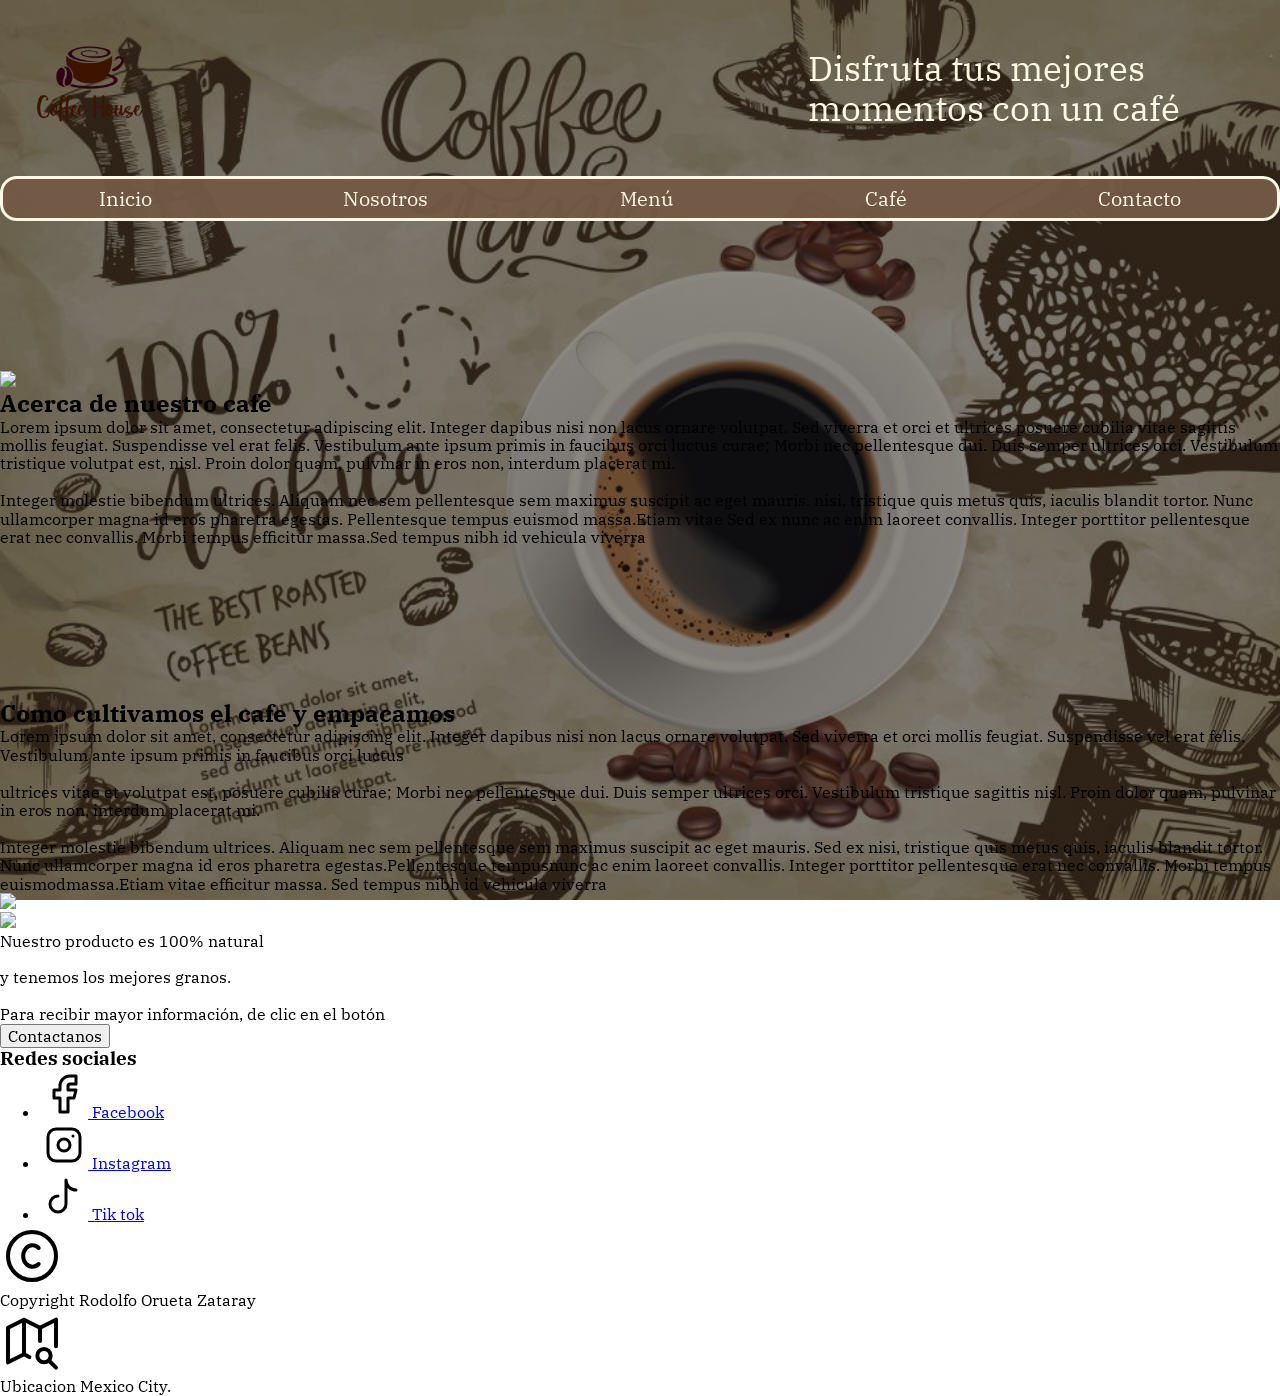
==== commit 1dfdd5e9: "Se agrego CSS a la barra de navegacion y footer" ====
--- a/cafe.html
+++ b/cafe.html
@@ -6,40 +6,47 @@
     <meta http-equiv="X-UA-Compatible" content="IE=edge">
     <meta name="viewport" content="width=device-width, initial-scale=1.0">
     <title>Cafe</title>
+    <link rel="stylesheet" href="css/normalize.css">
+
     <link rel="preconnect" href="https://fonts.googleapis.com">
     <link rel="preconnect" href="https://fonts.gstatic.com" crossorigin>
-    <link href="https://fonts.googleapis.com/css2?family=Playfair+Display:wght@500;600;700&display=swap"
+    <link href="https://fonts.googleapis.com/css2?family=IBM+Plex+Serif:ital,wght@1,300;1,400;1,500;1,600&display=swap"
         rel="stylesheet">
 
-    <link href="CSS/style-Index.css" rel="preload" as="style">
-    <link href="CSS/style-Index.css" rel="stylesheet">
+    <link rel="preload" href="css/style.css" as="style">
+    <link rel="stylesheet" href="css/style.css">
 </head>
 
 <body class="fondo">
 
-     <!-- Logo e imagen -->
-     <header>
-        <h1> <a href="index.html"> <img class="img-navegacion logo-img"
-                    src="img/Coffe-cafe-logo-by-DEEMKA-STUDIO-2-580x406.png">
+    <header class="contenedor">
+        <h1 class="logo">
+            <a href="index.html">
+                <img class="logo__imagen" src="img/Coffe-cafe-logo-by-DEEMKA-STUDIO-2-580x406.png"
+                    alt="logo de la cafeteria">
             </a>
         </h1>
-        <div class="disenio-eslogan">
-            <p class="titulo1 "> Disfruta tus mejores momentos con un café</p>
+
+        <div class="eslogan">
+            <p class="eslogan__frase"> Disfruta tus mejores
+                <br>
+                momentos con un café
+            </p>
         </div>
     </header>
 
-    <div>
-        <nav class="contenedor disenio-contenedor prueba">
-            <ul class="acomodo">
-                <li> <a class="enlaces" href="index.html">Inicio</a> </li>
-                <li> <a class="enlaces" href="nosotro.html">Nosotros</a> </li>
-                <li> <a class="enlaces" href="menu.html">Menú </a> </li>
-                <li> <a class="enlaces" href="cafe.html">Café</a> </li>
-                <li> <a class="enlaces espacio" href="contacto.html">Contacto</a> </li>
+    <div class="contenedor--navegacion">
+        <nav>
+            <ul class="enlaces fondo--disenio">
+                <li> <a class="enlace__disenio" href=" index.html">Inicio</a> </li>
+                <li> <a class="enlace__disenio" href="nosotro.html">Nosotros</a> </li>
+                <li> <a class="enlace__disenio" href="menu.html">Menú </a> </li>
+                <li> <a class="enlace__disenio" href="cafe.html">Café</a> </li>
+                <li> <a class="enlace__disenio" espacio" href="contacto.html">Contacto</a> </li>
             </ul>
         </nav>
     </div>
-    <!--  termina barra de navegacion -->
+
     <main class="main-cafe">
 
         <section class="contenedor-acerca">
--- a/css/style.css
+++ b/css/style.css
@@ -0,0 +1,154 @@
+html{
+    font-size: 62.5%;
+}
+
+body{
+    font-size: 16px;
+    background: linear-gradient(rgba(5,7,12,0.45),rgba(5,7,12,0.45)), url("../img/back2.jpg");
+    background-repeat: no-repeat;
+    background-size: cover;
+    background-attachment: fixed;
+    font-family: var(--tipoLetra);
+}
+*{
+    margin:0;
+}
+:root{
+    --tipoLetra: 'IBM Plex Serif', serif;
+    --colorLetra: #FEF7E2;
+    --fondoElementos: linear-gradient(rgba(115,89,69,0.95), rgba(115,89,69,0.95));
+    --bordeElemento: .35rem solid var(--colorLetra);
+    --borderRadius: 1.7rem;
+
+
+}
+
+/* ##################################################
+    ##################################################
+                CSS de eslogan e imagen
+*/
+
+.contenedor{
+    display: grid;
+    grid-template-columns: 30% 70%;
+}
+
+.logo{
+    display: flex;
+    justify-content: left;
+    align-items: flex-start;
+}
+
+.logo__imagen{
+    max-width: 18rem;
+    max-height: 15rem;
+}
+
+.eslogan{
+    display: flex;
+    justify-content: right;
+    align-items: center;
+    margin-right: 10rem;
+}
+
+.eslogan__frase{
+    font-size: 3.5rem;
+    color: var(--colorLetra);
+    font-weight: 400;
+}
+
+/* ##################################################
+    ##################################################
+                CSS de barra de navegacion
+*/
+
+.contenedor--navegacion{
+    max-width: 130rem;
+    margin: 0 auto;
+    
+}
+
+.fondo--disenio{
+    padding: .8rem 0;
+    border-radius: var(--borderRadius) ;
+    border: var(--bordeElemento) ;
+    margin-bottom: 15rem;
+}
+
+.enlaces{
+    background: var(--fondoElementos) ;
+    display: flex;
+    justify-content: space-around;
+    list-style: none;
+}
+
+.enlace__disenio{
+    text-decoration: none;
+    font-size: 2rem;
+    color: var(--colorLetra);
+    font-weight: 400;
+}
+
+/* ##################################################
+    ##################################################
+                CSS footer
+*/
+
+.contenedor--footer{
+    margin-top: 20rem;;
+    background: var(--fondoElementos);
+    display: grid;
+    grid-template-columns: repeat(4,1fr);
+    border: var(--bordeElemento);
+    border-right: none;
+    border-left: none;
+    border-bottom: none;
+    padding-bottom: 2rem ;
+}
+.redes--titulo{
+    margin-top: 2rem
+}
+
+.redes__enlaces{
+    margin-top: 2rem;
+    display: flex;
+    list-style: none;
+    justify-content: space-between;
+}
+
+.redes__enlace, .horario__horas{
+    text-decoration: none;
+    font-size: 1.5rem;
+    color: var(--colorLetra);
+    font-weight: 400;
+}
+
+.horario, .redes--titulo{
+    text-align: center  ;
+}
+
+.horario__titulo, .horario__horas{
+    margin-top: 1.5rem;
+}
+
+
+.copy--disenio, .ubicacion--disenio{
+    display: flex;
+    flex-direction: column;
+    justify-content: center;
+    align-items: center;
+}
+
+.copy--disenio, .ubicacion--disenio, .redes--titulo, .horario__titulo{
+    color: var(--colorLetra);
+    font-size: 1.7rem;
+    font-weight: 400;
+}
+
+.acomodo{
+    display: flex;
+    align-items: center;
+}
+
+
+
--- a/css/style.css
+++ b/css/style.css
@@ -0,0 +1,154 @@
+html{
+    font-size: 62.5%;
+}
+
+body{
+    font-size: 16px;
+    background: linear-gradient(rgba(5,7,12,0.45),rgba(5,7,12,0.45)), url("../img/back2.jpg");
+    background-repeat: no-repeat;
+    background-size: cover;
+    background-attachment: fixed;
+    font-family: var(--tipoLetra);
+}
+*{
+    margin:0;
+}
+:root{
+    --tipoLetra: 'IBM Plex Serif', serif;
+    --colorLetra: #FEF7E2;
+    --fondoElementos: linear-gradient(rgba(115,89,69,0.95), rgba(115,89,69,0.95));
+    --bordeElemento: .35rem solid var(--colorLetra);
+    --borderRadius: 1.7rem;
+
+
+}
+
+/* ##################################################
+    ##################################################
+                CSS de eslogan e imagen
+*/
+
+.contenedor{
+    display: grid;
+    grid-template-columns: 30% 70%;
+}
+
+.logo{
+    display: flex;
+    justify-content: left;
+    align-items: flex-start;
+}
+
+.logo__imagen{
+    max-width: 18rem;
+    max-height: 15rem;
+}
+
+.eslogan{
+    display: flex;
+    justify-content: right;
+    align-items: center;
+    margin-right: 10rem;
+}
+
+.eslogan__frase{
+    font-size: 3.5rem;
+    color: var(--colorLetra);
+    font-weight: 400;
+}
+
+/* ##################################################
+    ##################################################
+                CSS de barra de navegacion
+*/
+
+.contenedor--navegacion{
+    max-width: 130rem;
+    margin: 0 auto;
+    
+}
+
+.fondo--disenio{
+    padding: .8rem 0;
+    border-radius: var(--borderRadius) ;
+    border: var(--bordeElemento) ;
+    margin-bottom: 15rem;
+}
+
+.enlaces{
+    background: var(--fondoElementos) ;
+    display: flex;
+    justify-content: space-around;
+    list-style: none;
+}
+
+.enlace__disenio{
+    text-decoration: none;
+    font-size: 2rem;
+    color: var(--colorLetra);
+    font-weight: 400;
+}
+
+/* ##################################################
+    ##################################################
+                CSS footer
+*/
+
+.contenedor--footer{
+    margin-top: 20rem;;
+    background: var(--fondoElementos);
+    display: grid;
+    grid-template-columns: repeat(4,1fr);
+    border: var(--bordeElemento);
+    border-right: none;
+    border-left: none;
+    border-bottom: none;
+    padding-bottom: 2rem ;
+}
+.redes--titulo{
+    margin-top: 2rem
+}
+
+.redes__enlaces{
+    margin-top: 2rem;
+    display: flex;
+    list-style: none;
+    justify-content: space-between;
+}
+
+.redes__enlace, .horario__horas{
+    text-decoration: none;
+    font-size: 1.5rem;
+    color: var(--colorLetra);
+    font-weight: 400;
+}
+
+.horario, .redes--titulo{
+    text-align: center  ;
+}
+
+.horario__titulo, .horario__horas{
+    margin-top: 1.5rem;
+}
+
+
+.copy--disenio, .ubicacion--disenio{
+    display: flex;
+    flex-direction: column;
+    justify-content: center;
+    align-items: center;
+}
+
+.copy--disenio, .ubicacion--disenio, .redes--titulo, .horario__titulo{
+    color: var(--colorLetra);
+    font-size: 1.7rem;
+    font-weight: 400;
+}
+
+.acomodo{
+    display: flex;
+    align-items: center;
+}
+
+
+
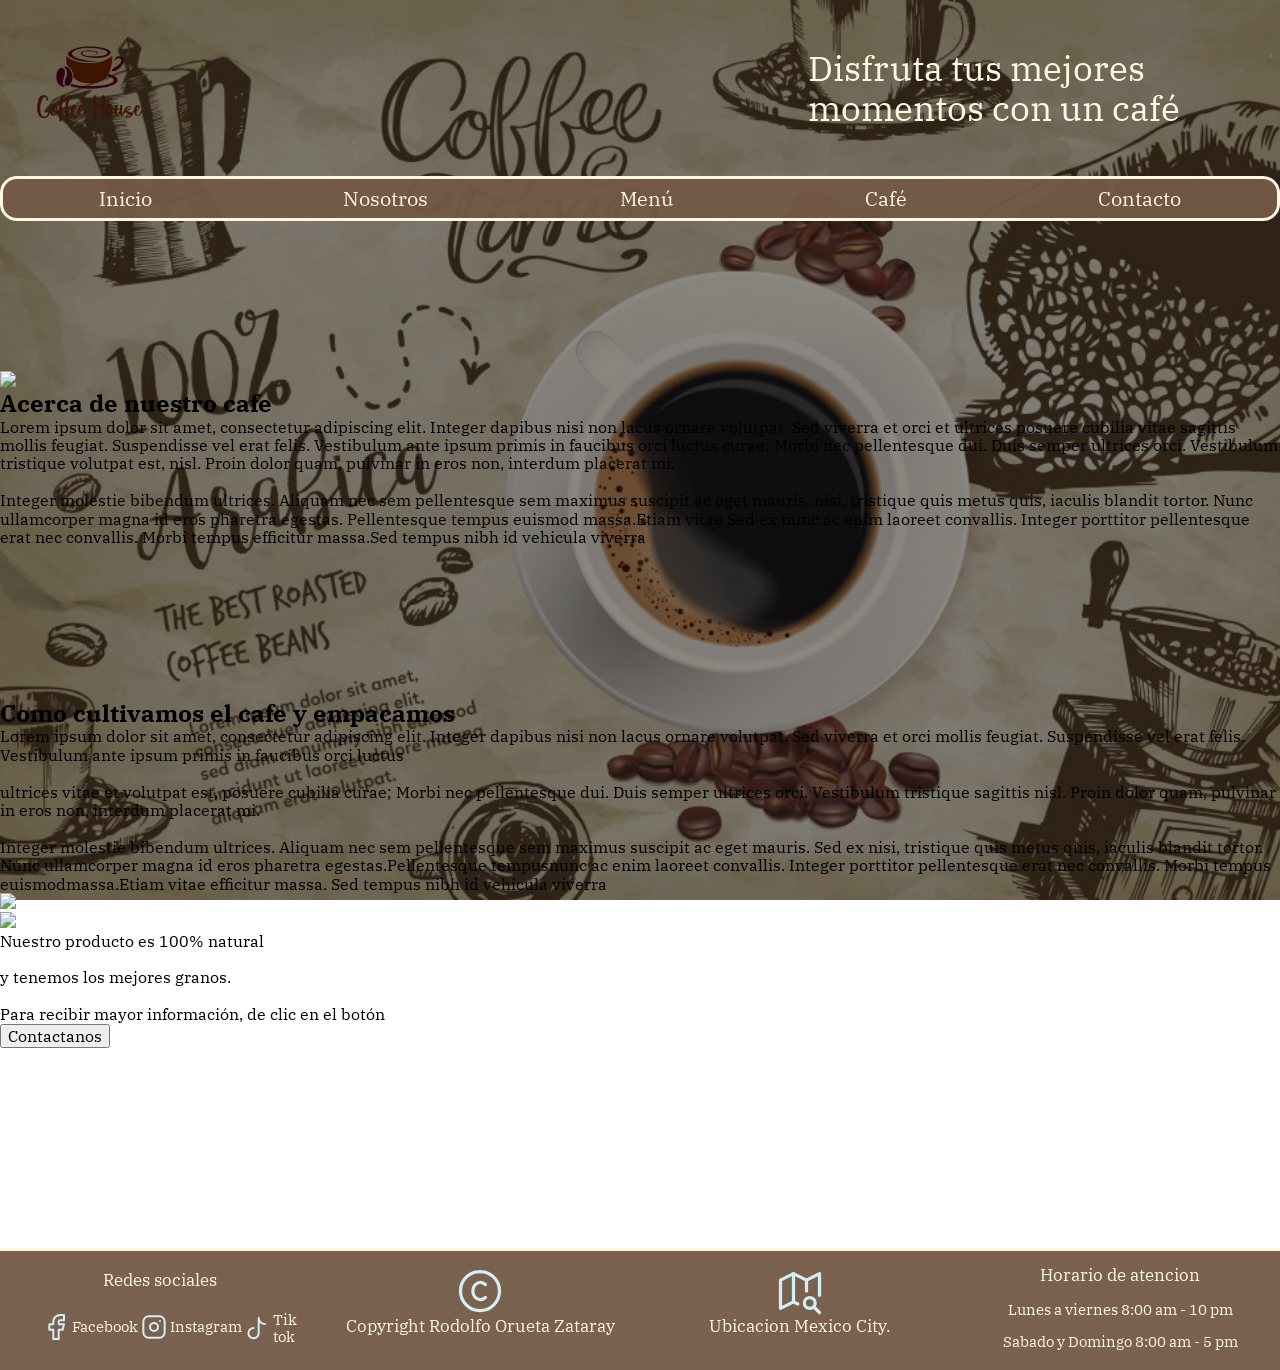
==== commit b12d07c8: "La inicio terminada, y se paso el CSS de barra de navegacion y footer a todo el sitio web" ====
--- a/cafe.html
+++ b/cafe.html
@@ -128,54 +128,62 @@
     </main>
 
     <!-- Codigo del footer -->
-    <footer class="contenedor-footer">
-
-        <div class="acomodo-footer">
+    <footer class="contenedor--footer">
+        <div>
+
             <div>
-                <h3>Redes sociales</h3>
-            </div>
-            <ul class="acomodo-enlaces">
-                <li><a class="enlaces-footer texto" href="#"><svg xmlns="http://www.w3.org/2000/svg"
-                            class="icon icon-tabler icon-tabler-brand-facebook" width="48" height="48"
-                            viewBox="0 0 24 24" stroke-width="1.5" stroke="#000000" fill="none" stroke-linecap="round"
-                            stroke-linejoin="round">
+                <h3 class="redes--titulo">Redes sociales</h3>
+            </div>
+
+            <ul class="redes__enlaces">
+                <li><a class="redes__enlace acomodo " href="#">
+                        <svg xmlns="http://www.w3.org/2000/svg" class="icon icon-tabler icon-tabler-brand-facebook"
+                            width="32" height="32" viewBox="0 0 24 24" stroke-width="1.5" stroke="#D2EFF6" fill="none"
+                            stroke-linecap="round" stroke-linejoin="round">
                             <path stroke="none" d="M0 0h24v24H0z" fill="none" />
                             <path d="M7 10v4h3v7h4v-7h3l1 -4h-4v-2a1 1 0 0 1 1 -1h3v-4h-3a5 5 0 0 0 -5 5v2h-3" />
-                        </svg> Facebook</a> </li>
-                <li><a class="enlaces-footer texto" href="#"><svg xmlns="http://www.w3.org/2000/svg"
-                            class="icon icon-tabler icon-tabler-brand-instagram" width="48" height="48"
-                            viewBox="0 0 24 24" stroke-width="1.5" stroke="#000000" fill="none" stroke-linecap="round"
-                            stroke-linejoin="round">
+                        </svg>
+                        Facebook</a>
+                </li>
+
+                <li><a class="redes__enlace acomodo " href="#">
+                        <svg xmlns="http://www.w3.org/2000/svg" class="icon icon-tabler icon-tabler-brand-instagram"
+                            width="32" height="32" viewBox="0 0 24 24" stroke-width="1.5" stroke="#D2EFF6" fill="none"
+                            stroke-linecap="round" stroke-linejoin="round">
                             <path stroke="none" d="M0 0h24v24H0z" fill="none" />
                             <rect x="4" y="4" width="16" height="16" rx="4" />
                             <circle cx="12" cy="12" r="3" />
                             <line x1="16.5" y1="7.5" x2="16.5" y2="7.501" />
-                        </svg> Instagram</a></li>
-                <li><a class="enlaces-footer texto" href="#"><svg xmlns="http://www.w3.org/2000/svg"
-                            class="icon icon-tabler icon-tabler-brand-tiktok" width="48" height="48" viewBox="0 0 24 24"
-                            stroke-width="1.5" stroke="#000000" fill="none" stroke-linecap="round"
-                            stroke-linejoin="round">
+                        </svg>
+                        Instagram</a>
+                </li>
+
+                <li><a class="redes__enlace acomodo" href="#">
+                        <svg xmlns="http://www.w3.org/2000/svg" class="icon icon-tabler icon-tabler-brand-tiktok"
+                            width="32" height="32" viewBox="0 0 24 24" stroke-width="1.5" stroke="#D2EFF6" fill="none"
+                            stroke-linecap="round" stroke-linejoin="round">
                             <path stroke="none" d="M0 0h24v24H0z" fill="none" />
                             <path d="M9 12a4 4 0 1 0 4 4v-12a5 5 0 0 0 5 5" />
-                        </svg> Tik tok</a></li>
+                        </svg>
+                        Tik tok</a>
+                </li>
             </ul>
         </div>
 
-        <div class="icono">
-            <svg xmlns="http://www.w3.org/2000/svg" class="icon icon-tabler icon-tabler-copyright" width="64"
-                height="64" viewBox="0 0 24 24" stroke-width="1.5" stroke="#000000" fill="none" stroke-linecap="round"
+        <div class="copy--disenio">
+            <svg xmlns="http://www.w3.org/2000/svg" class="icon icon-tabler icon-tabler-copyright" width="52"
+                height="52" viewBox="0 0 24 24" stroke-width="1.5" stroke="#D2EFF6" fill="none" stroke-linecap="round"
                 stroke-linejoin="round">
                 <path stroke="none" d="M0 0h24v24H0z" fill="none" />
                 <circle cx="12" cy="12" r="9" />
                 <path d="M14.5 9a3.5 4 0 1 0 0 6" />
             </svg>
             <p>Copyright Rodolfo Orueta Zataray</p>
-
-        </div>
-
-        <div class="icono">
-            <svg xmlns="http://www.w3.org/2000/svg" class="icon icon-tabler icon-tabler-map-search" width="64"
-                height="64" viewBox="0 0 24 24" stroke-width="1.5" stroke="#000000" fill="none" stroke-linecap="round"
+        </div>
+
+        <div class="ubicacion--disenio">
+            <svg xmlns="http://www.w3.org/2000/svg" class="icon icon-tabler icon-tabler-map-search" width="52"
+                height="52" viewBox="0 0 24 24" stroke-width="1.5" stroke="#D2EFF6" fill="none" stroke-linecap="round"
                 stroke-linejoin="round">
                 <path stroke="none" d="M0 0h24v24H0z" fill="none" />
                 <path d="M11 18l-2 -1l-6 3v-13l6 -3l6 3l6 -3v10" />
@@ -185,9 +193,21 @@
                 <path d="M18.5 19.5l2.5 2.5" />
             </svg>
             <p>Ubicacion Mexico City.</p>
-
+        </div>
+
+        <div class="horario">
+            <p class="horario__titulo">
+                Horario de atencion
+            </p>
+            <p class="horario__horas">
+                Lunes a viernes 8:00 am - 10 pm
+            </p>
+            <p class="horario__horas">
+                Sabado y Domingo 8:00 am - 5 pm
+            </p>
         </div>
     </footer>
+
 </body>
 
 </html>
--- a/css/style.css
+++ b/css/style.css
@@ -10,17 +10,22 @@
     background-attachment: fixed;
     font-family: var(--tipoLetra);
 }
+
 *{
     margin:0;
 }
+
 :root{
     --tipoLetra: 'IBM Plex Serif', serif;
     --colorLetra: #FEF7E2;
     --fondoElementos: linear-gradient(rgba(115,89,69,0.95), rgba(115,89,69,0.95));
     --bordeElemento: .35rem solid var(--colorLetra);
     --borderRadius: 1.7rem;
-
-
+    --tituloLetTamanio: 3rem;
+    --ParraLetTamanio: 2rem;
+    --WeightTitulo: 500;
+    --WeightParrafo: 400;
+    --Espacio: elementos: 30rem;
 }
 
 /* ##################################################
@@ -57,8 +62,10 @@
     font-weight: 400;
 }
 
-/* ##################################################
-    ##################################################
+
+/* ##################################################
+   ##################################################
+   ##################################################
                 CSS de barra de navegacion
 */
 
@@ -90,7 +97,8 @@
 }
 
 /* ##################################################
-    ##################################################
+   ##################################################
+   ##################################################
                 CSS footer
 */
 
@@ -150,5 +158,68 @@
     align-items: center;
 }
 
-
-
+/* ##################################################
+   ##################################################
+   ##################################################
+                CSS web inicio
+*/
+
+/* Welcomte to coffe house */
+.contenedor--welcome{
+    max-width: 160rem;
+    margin: 0rem auto 15rem;
+}
+
+
+/* frase de la semana */
+.contenedor--frase{
+    display: grid;
+    grid-template-columns: repeat(2,1fr);
+    column-gap: 3rem;
+}
+
+.imagen--frase{
+    margin-right: 1.5rem;
+    width: 95rem;
+    height: 60rem;
+}
+
+.imagen--frase__disenio{
+    border: var(--bordeElemento);
+    border-radius: var(--borderRadius);
+}
+
+.acomodo-frases{
+    margin-left: 2rem;
+    display: flex;
+    flex-flow: column;
+    justify-content: center;
+}
+
+ 
+/* Clase que comparten codigo */
+
+.contenedor--welcome__titulo, .frase__titulo{
+    padding: 2rem;
+    text-align: center;
+    font-size: 3rem;
+    color: var(--colorLetra);
+    font-weight: 00;
+}
+
+.contenedor--welcome__parrafo, .frase__estilo{
+    text-align: justify;
+    font-size: 2rem;
+    color: var(--colorLetra);
+    font-weight: 400;
+    margin: 0 4rem;
+    padding-bottom: 3rem;
+}
+
+.frases, .contenedor--welcome__disenio {
+    background: var(--fondoElementos);
+    border-radius: var(--borderRadius);
+    border: var(--bordeElemento);
+}
+
+
--- a/css/style.css
+++ b/css/style.css
@@ -10,17 +10,22 @@
     background-attachment: fixed;
     font-family: var(--tipoLetra);
 }
+
 *{
     margin:0;
 }
+
 :root{
     --tipoLetra: 'IBM Plex Serif', serif;
     --colorLetra: #FEF7E2;
     --fondoElementos: linear-gradient(rgba(115,89,69,0.95), rgba(115,89,69,0.95));
     --bordeElemento: .35rem solid var(--colorLetra);
     --borderRadius: 1.7rem;
-
-
+    --tituloLetTamanio: 3rem;
+    --ParraLetTamanio: 2rem;
+    --WeightTitulo: 500;
+    --WeightParrafo: 400;
+    --Espacio: elementos: 30rem;
 }
 
 /* ##################################################
@@ -57,8 +62,10 @@
     font-weight: 400;
 }
 
-/* ##################################################
-    ##################################################
+
+/* ##################################################
+   ##################################################
+   ##################################################
                 CSS de barra de navegacion
 */
 
@@ -90,7 +97,8 @@
 }
 
 /* ##################################################
-    ##################################################
+   ##################################################
+   ##################################################
                 CSS footer
 */
 
@@ -150,5 +158,68 @@
     align-items: center;
 }
 
-
-
+/* ##################################################
+   ##################################################
+   ##################################################
+                CSS web inicio
+*/
+
+/* Welcomte to coffe house */
+.contenedor--welcome{
+    max-width: 160rem;
+    margin: 0rem auto 15rem;
+}
+
+
+/* frase de la semana */
+.contenedor--frase{
+    display: grid;
+    grid-template-columns: repeat(2,1fr);
+    column-gap: 3rem;
+}
+
+.imagen--frase{
+    margin-right: 1.5rem;
+    width: 95rem;
+    height: 60rem;
+}
+
+.imagen--frase__disenio{
+    border: var(--bordeElemento);
+    border-radius: var(--borderRadius);
+}
+
+.acomodo-frases{
+    margin-left: 2rem;
+    display: flex;
+    flex-flow: column;
+    justify-content: center;
+}
+
+ 
+/* Clase que comparten codigo */
+
+.contenedor--welcome__titulo, .frase__titulo{
+    padding: 2rem;
+    text-align: center;
+    font-size: 3rem;
+    color: var(--colorLetra);
+    font-weight: 00;
+}
+
+.contenedor--welcome__parrafo, .frase__estilo{
+    text-align: justify;
+    font-size: 2rem;
+    color: var(--colorLetra);
+    font-weight: 400;
+    margin: 0 4rem;
+    padding-bottom: 3rem;
+}
+
+.frases, .contenedor--welcome__disenio {
+    background: var(--fondoElementos);
+    border-radius: var(--borderRadius);
+    border: var(--bordeElemento);
+}
+
+
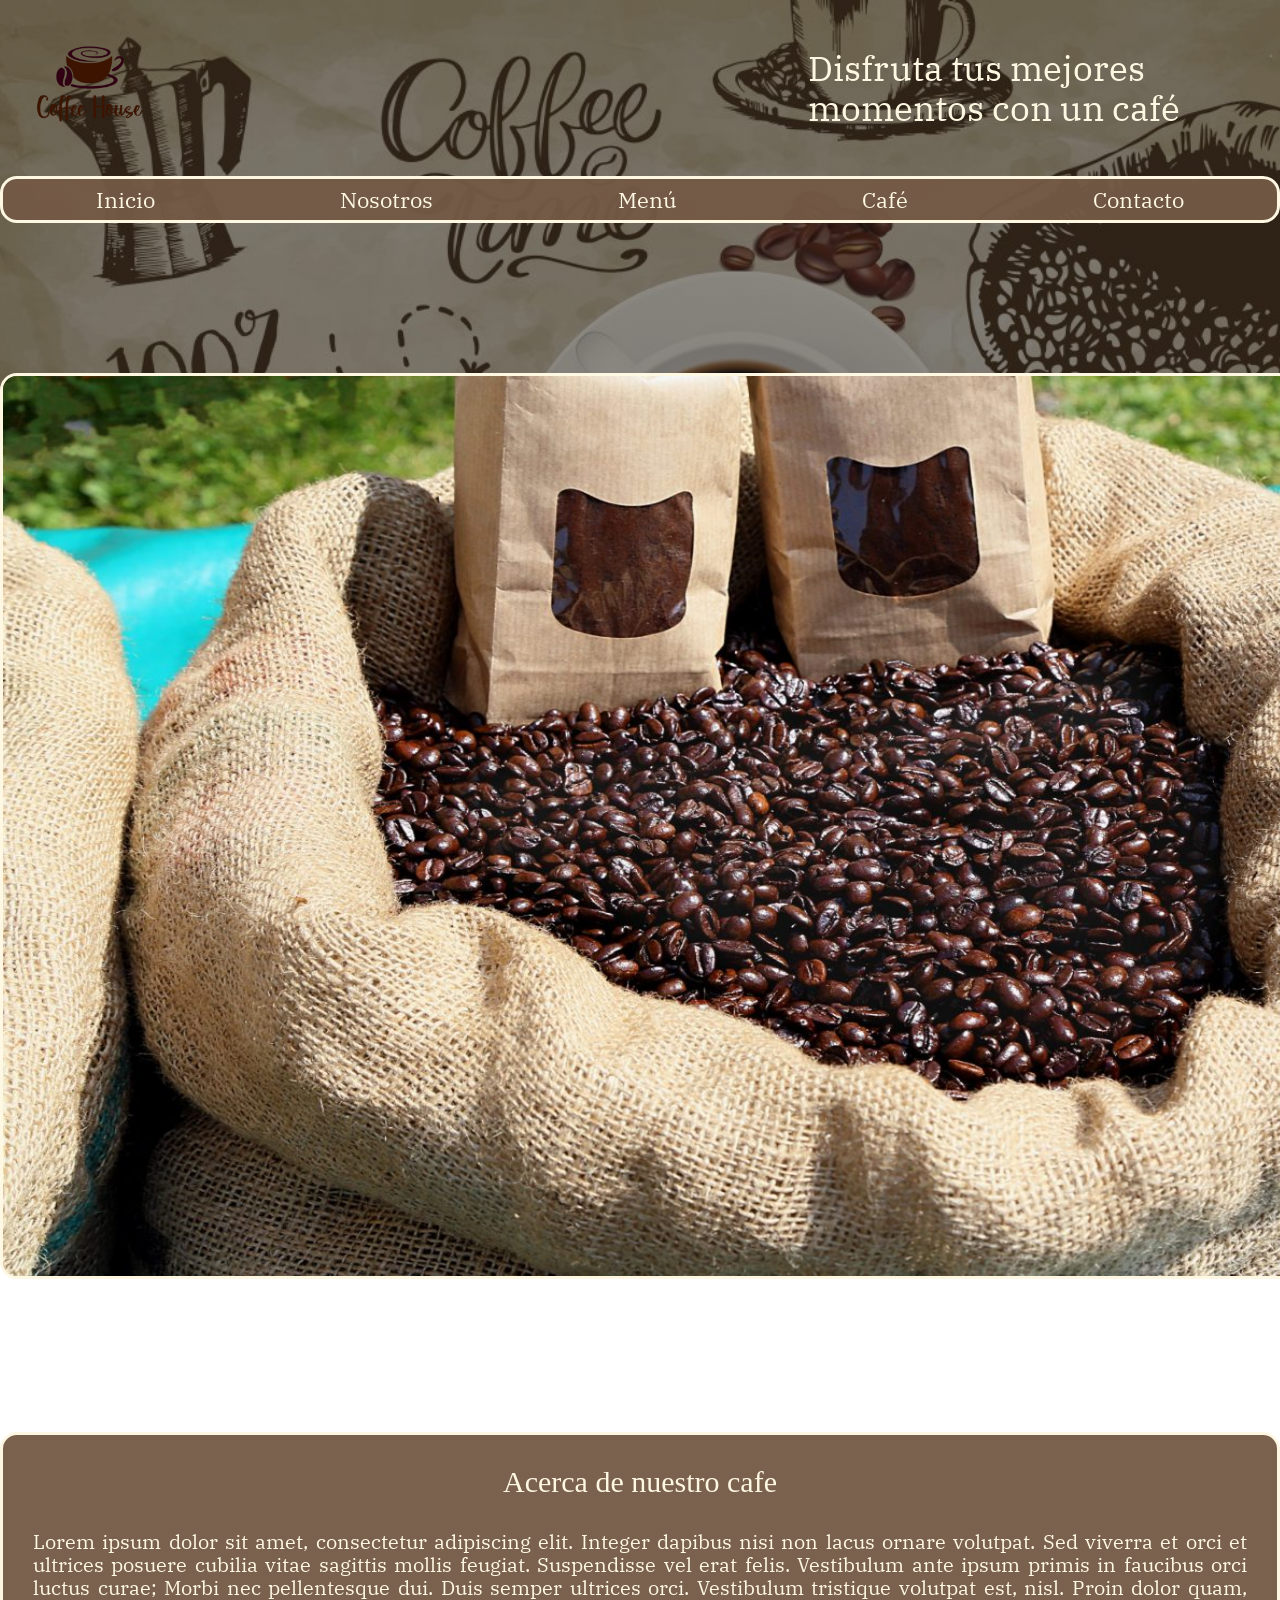
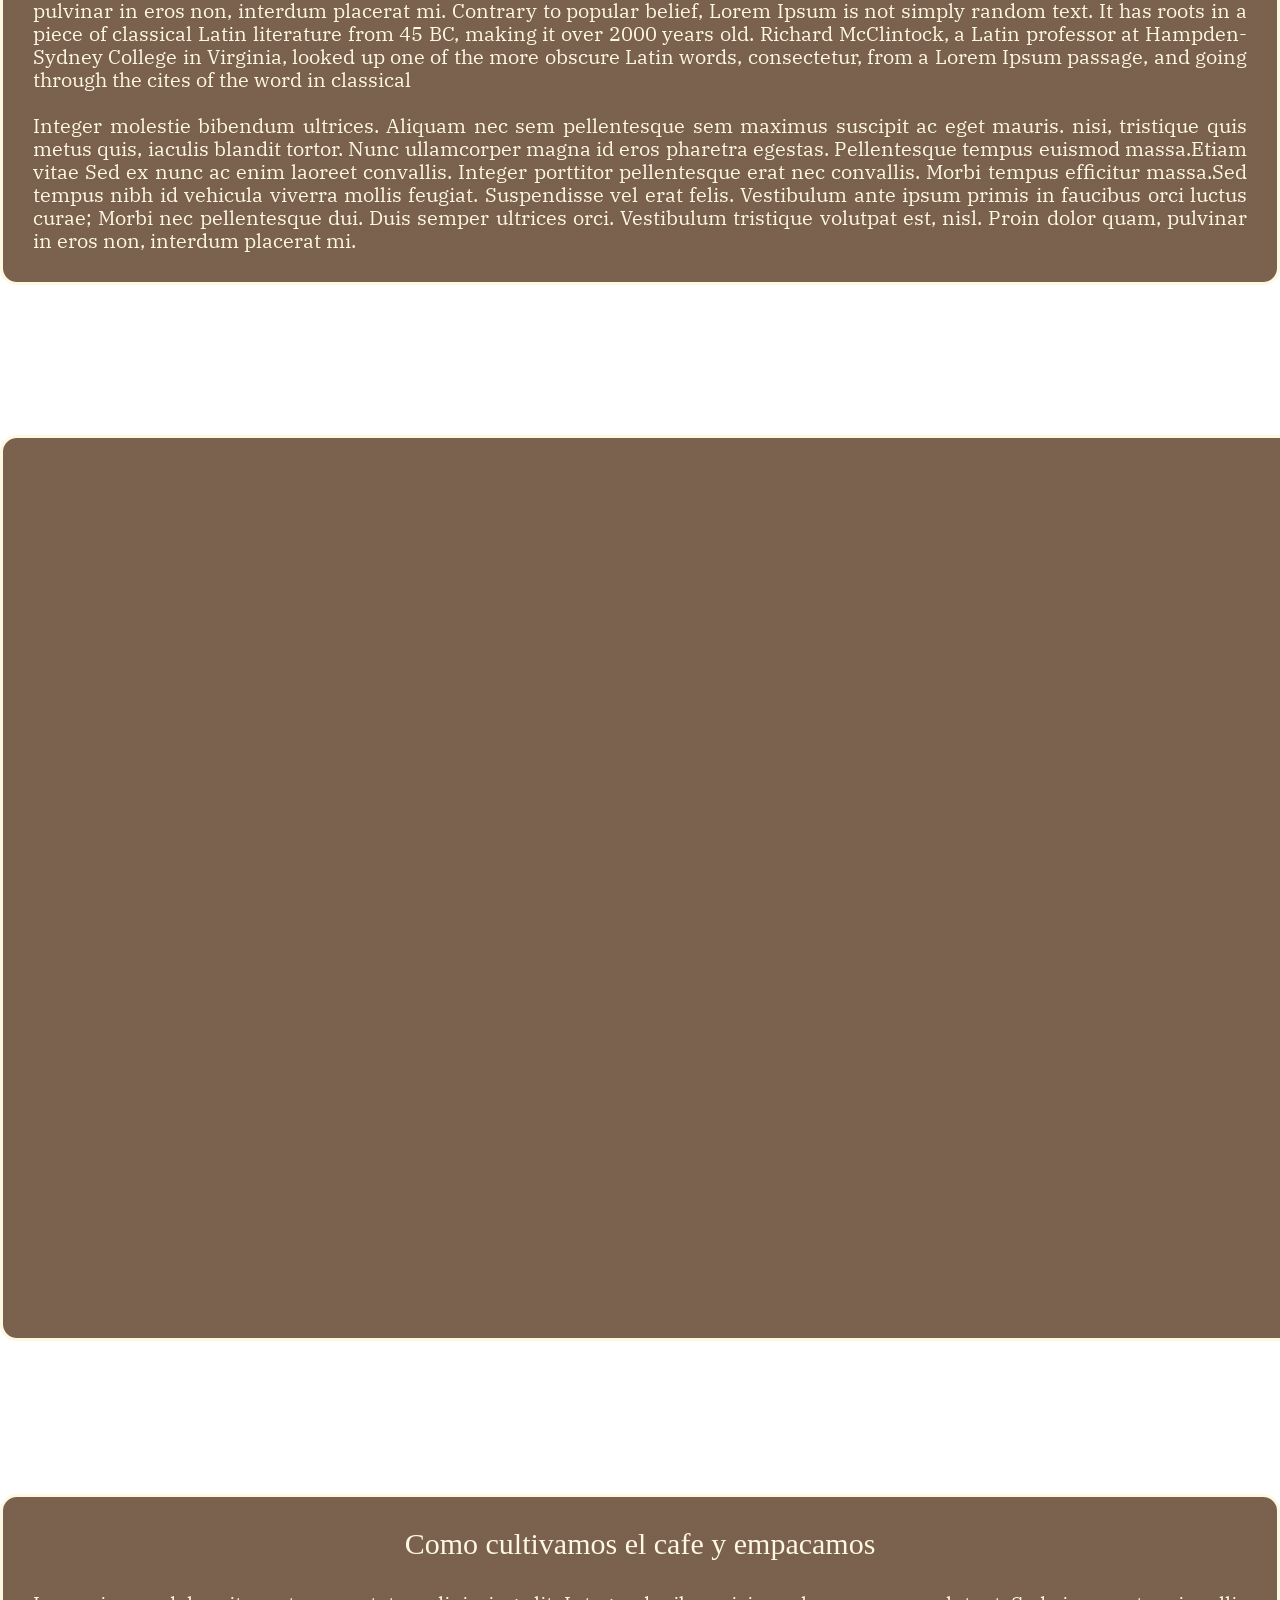
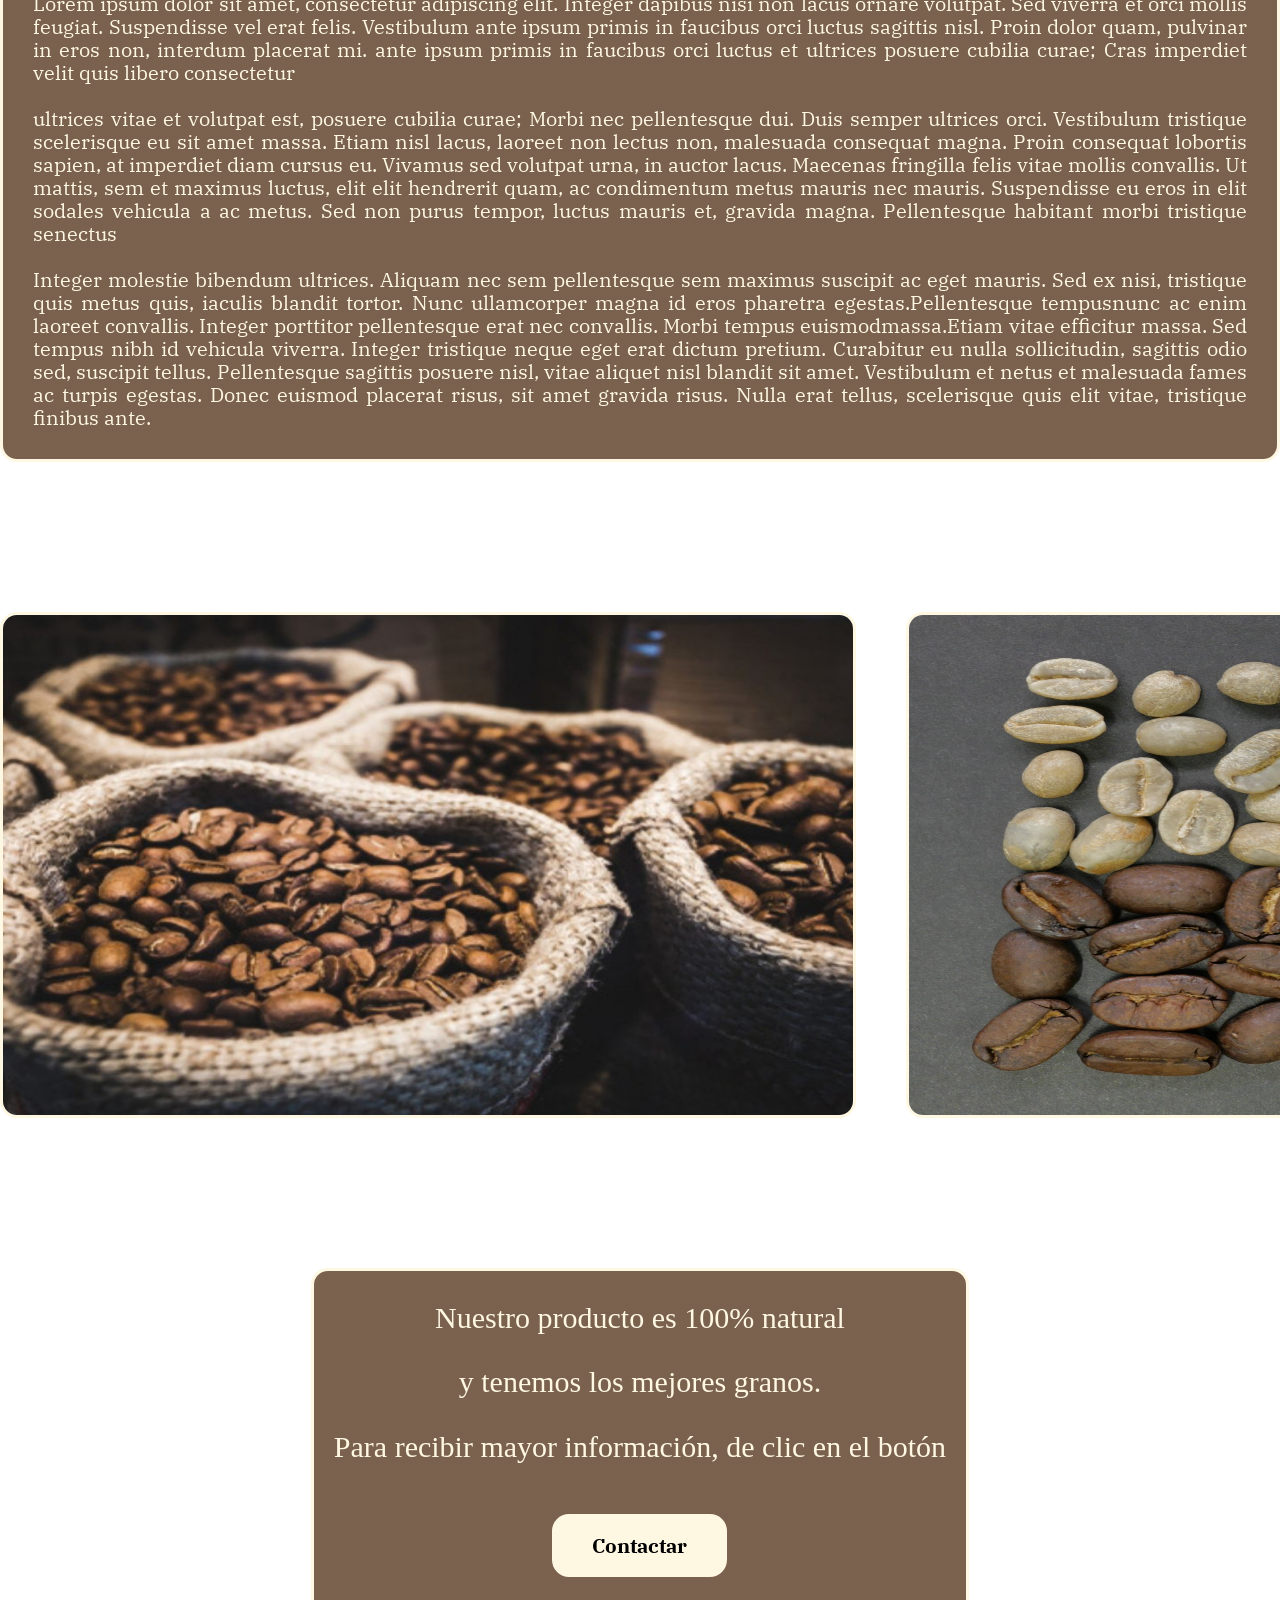
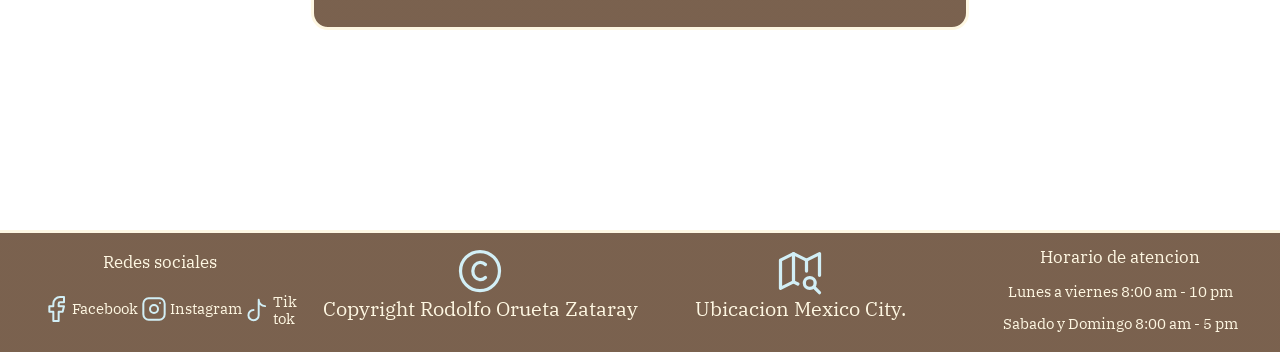
==== commit 1e1f97f2: "Se termino de desarrollar la pagina de Nosotros y Cafe" ====
--- a/cafe.html
+++ b/cafe.html
@@ -47,83 +47,107 @@
         </nav>
     </div>
 
-    <main class="main-cafe">
-
-        <section class="contenedor-acerca">
-            <div class="informacion-acerca">
-                <div>
-                    <img class="img-disenio" src="img/cafec.jpg">
-                </div>
-
-                <div class="background-informacion">
-                    <h2 class="titulo-acerca">Acerca de nuestro cafe</h2>
-                    <p class="disenio-Parrafo-Acerca">Lorem ipsum dolor sit amet, consectetur adipiscing elit. Integer
-                        dapibus nisi non lacus ornare volutpat. Sed viverra et orci et ultrices posuere cubilia vitae sagittis
-                        mollis feugiat. Suspendisse vel erat felis. Vestibulum ante ipsum primis in faucibus orci luctus
-                        curae; Morbi nec pellentesque dui. Duis semper ultrices orci. Vestibulum tristique volutpat est,
-                        nisl. Proin dolor quam, pulvinar in eros non, interdum placerat mi.
-                        <br>
-                        <br>
-                        Integer molestie bibendum ultrices. Aliquam nec sem pellentesque sem maximus suscipit ac eget mauris. 
-                        nisi, tristique quis metus quis, iaculis blandit tortor. Nunc ullamcorper magna id eros pharetra egestas.
-                        Pellentesque tempus euismod massa.Etiam vitae Sed ex
-                        nunc ac enim laoreet convallis. Integer porttitor pellentesque erat nec convallis. Morbi tempus 
-                        efficitur massa.Sed tempus nibh id vehicula viverra
-                    </p>
+
+
+    <main class="contenedor--cafe">
+        <section class="imagen--empaqueCafe">
+            <img class="imagen--empaqueCafe__estilo" src="img/empaque-cafe.jpg">
+        </section>
+
+        <section class="contenedor--acerca">
+            <div class="contenedor--acerca__estilo">
+                <h2 class="contenedor--acerca__titulo ">Acerca de nuestro cafe</h2>
+                <p class="contenedor--acerca__parrafo ">Lorem ipsum dolor sit amet, consectetur adipiscing elit. Integer
+                    dapibus nisi non lacus ornare volutpat. Sed viverra et orci et ultrices posuere cubilia vitae
+                    sagittis
+                    mollis feugiat. Suspendisse vel erat felis. Vestibulum ante ipsum primis in faucibus orci luctus
+                    curae; Morbi nec pellentesque dui. Duis semper ultrices orci. Vestibulum tristique volutpat est,
+                    nisl. Proin dolor quam, pulvinar in eros non, interdum placerat mi.
+                    Contrary to popular belief, Lorem Ipsum is not simply random text. It has roots in a piece of
+                    classical
+                    Latin literature from 45 BC, making it over 2000 years old. Richard McClintock, a Latin professor at
+                    Hampden-Sydney
+                    College in Virginia, looked up one of the more obscure Latin words, consectetur, from a Lorem Ipsum
+                    passage, and going
+                    through the cites of the word in classical
+                    <br>
+                    <br>
+                    Integer molestie bibendum ultrices. Aliquam nec sem pellentesque sem maximus suscipit ac eget
+                    mauris.
+                    nisi, tristique quis metus quis, iaculis blandit tortor. Nunc ullamcorper magna id eros pharetra
+                    egestas.
+                    Pellentesque tempus euismod massa.Etiam vitae Sed ex
+                    nunc ac enim laoreet convallis. Integer porttitor pellentesque erat nec convallis. Morbi tempus
+                    efficitur massa.Sed tempus nibh id vehicula viverra
+                    mollis feugiat. Suspendisse vel erat felis. Vestibulum ante ipsum primis in faucibus orci luctus
+                    curae; Morbi nec pellentesque dui. Duis semper ultrices orci. Vestibulum tristique volutpat est,
+                    nisl. Proin dolor quam, pulvinar in eros non, interdum placerat mi.
+                </p>
+            </div>
+        </section>
+
+        <div class="video--cafe">
+            <iframe class="tamanio--video" src="https://www.youtube.com/embed/v29y2l9m-5Y" title="YouTube video player"
+                frameborder="0"
+                allow="accelerometer; autoplay; clipboard-write; encrypted-media; gyroscope; picture-in-picture"
+                allowfullscreen></iframe>
+        </div>
+
+        <div class="contenedor--cultivamos">
+            <h2 class="Contenedor--cultivamos__titulo">Como cultivamos el cafe y empacamos </h2>
+            <p class="Contenedor--cultivamos__parrafo"> Lorem ipsum dolor sit amet, consectetur adipiscing elit. Integer
+                dapibus nisi non lacus ornare
+                volutpat. Sed viverra et orci
+                mollis feugiat. Suspendisse vel erat felis. Vestibulum ante ipsum primis in faucibus orci luctus
+                sagittis nisl. Proin dolor quam, pulvinar in eros non, interdum placerat mi.
+                ante ipsum primis in faucibus orci luctus et ultrices posuere cubilia curae; Cras imperdiet velit quis
+                libero consectetur
+                <br>
+                <br>
+                ultrices vitae et volutpat est,
+                posuere cubilia curae; Morbi nec pellentesque dui. Duis semper ultrices orci. Vestibulum
+                tristique
+                scelerisque eu sit amet massa. Etiam nisl lacus, laoreet non lectus non, malesuada consequat magna.
+                Proin consequat lobortis
+                sapien, at imperdiet diam cursus eu. Vivamus sed volutpat urna, in auctor lacus. Maecenas fringilla
+                felis vitae mollis convallis.
+                Ut mattis, sem et maximus luctus, elit elit hendrerit quam, ac condimentum metus mauris nec mauris.
+                Suspendisse eu eros in elit
+                sodales vehicula a ac metus. Sed non purus tempor, luctus mauris et, gravida magna. Pellentesque
+                habitant morbi tristique senectus
+                <br>
+                <br>
+                Integer molestie bibendum ultrices. Aliquam nec sem pellentesque sem maximus suscipit ac eget
+                mauris.
+                Sed ex nisi, tristique quis metus quis, iaculis blandit tortor. Nunc ullamcorper magna id eros
+                pharetra
+                egestas.Pellentesque tempusnunc ac enim laoreet convallis. Integer porttitor pellentesque erat
+                nec
+                convallis. Morbi tempus euismodmassa.Etiam vitae efficitur massa. Sed tempus nibh id vehicula
+                viverra.
+                Integer tristique neque eget erat dictum pretium. Curabitur eu nulla sollicitudin, sagittis
+                odio sed, suscipit tellus. Pellentesque sagittis posuere nisl, vitae aliquet nisl blandit sit amet.
+                Vestibulum
+                et netus et malesuada fames ac turpis egestas. Donec euismod placerat risus, sit amet gravida risus.
+                Nulla erat tellus, scelerisque
+                quis elit vitae, tristique finibus ante.
+            </p>
+        </div>
+
+        <div class="contenedor--img-cafe">
+            <img class="contenedor--img-cafe__estilo" src="img/granos de cafe.jpg">
+            <img class="contenedor--img-cafe__estilo" src="img/tipos-granos.jpg">
+        </div>
+
+        <section class="contenedor--solicitar">
+            <div class="contenedor--solicitar__estilo">
+                <h2 class="contenedor--solicitar__parrafo" >Nuestro producto es 100% natural</h2>
+                <h2 class="contenedor--solicitar__parrafo" >y tenemos los mejores granos.</h2>
+                <h2 class="contenedor--solicitar__parrafo extra" > Para recibir mayor información, de clic en el botón </h2>
+                <div> 
+                    <a href="contacto.html"> <button class="boton--nosotros" >Contactar</button> </a>
                 </div>
             </div>
-
-            <div class="video">
-                <iframe class="tamanio-video" src="https://www.youtube.com/embed/v29y2l9m-5Y"
-                    title="YouTube video player" frameborder="0"
-                    allow="accelerometer; autoplay; clipboard-write; encrypted-media; gyroscope; picture-in-picture"
-                    allowfullscreen></iframe>
-            </div>
-
-        </section>
-
-        <section class="contendor-cultivo">
-
-            <div class="informacion-cultivo">
-
-                <div class="datos-cafe">
-                    <h2>Como cultivamos el cafe y empacamos </h2>
-                    <p>Lorem ipsum dolor sit amet, consectetur adipiscing elit. Integer dapibus nisi non lacus ornare
-                        volutpat. Sed viverra et orci
-                        mollis feugiat. Suspendisse vel erat felis. Vestibulum ante ipsum primis in faucibus orci luctus
-                        <br>
-                        <br>
-                        ultrices vitae et volutpat est,
-                        posuere cubilia curae; Morbi nec pellentesque dui. Duis semper ultrices orci. Vestibulum tristique
-                        sagittis nisl. Proin dolor quam, pulvinar in eros non, interdum placerat mi.
-                        <br>
-                        <br>
-                        Integer molestie bibendum ultrices. Aliquam nec sem pellentesque sem maximus suscipit ac eget mauris.
-                        Sed ex nisi, tristique quis metus quis, iaculis blandit tortor. Nunc ullamcorper magna id eros pharetra
-                        egestas.Pellentesque tempusnunc ac enim laoreet convallis. Integer porttitor pellentesque erat nec 
-                        convallis. Morbi tempus euismodmassa.Etiam vitae efficitur massa. Sed tempus nibh id vehicula viverra</p>
-                </div>
-                <div>
-                    <img class="img-paquete" src="img/paquetes_cafe.webp">
-                </div>
-            </div>
-
-            <div class="contenedor-img">
-                <img class="img-cultivo" src="img/cultivo.png">
-            </div>
-
-            <div class="contacto-cafe disenio-contacto-cafe">
-                <p>Nuestro producto es 100% natural
-                    <br>
-                    <br>
-                y tenemos los mejores granos.
-                <br>
-                <br>
-                Para recibir mayor información, de clic en el botón 
-                </p>
-                <button class="disenio-boton-cafe">Contactanos </button>
-            </div>
-
         </section>
     </main>
 
--- a/css/style.css
+++ b/css/style.css
@@ -28,8 +28,24 @@
     --Espacio: elementos: 30rem;
 }
 
+h2{
+    padding-top: 3rem;
+    text-align: center;
+    font-size: var(--tituloLetTamanio);
+    color: var(--colorLetra);
+    font-weight: var(--WeightTitulo);  
+}
+
+p{
+    text-align: justify;
+    font-size: var(--ParraLetTamanio);
+    color: var(--colorLetra);
+    font-weight: var(--WeightParrafo);    
+}
+
 /* ##################################################
-    ##################################################
+   ##################################################
+   ##################################################
                 CSS de eslogan e imagen
 */
 
@@ -91,7 +107,7 @@
 
 .enlace__disenio{
     text-decoration: none;
-    font-size: 2rem;
+    font-size: 2.2rem;
     color: var(--colorLetra);
     font-weight: 400;
 }
@@ -131,8 +147,13 @@
     font-weight: 400;
 }
 
-.horario, .redes--titulo{
-    text-align: center  ;
+.redes--titulo{
+    text-align: center ;
+}
+.horario{
+    display: flex;
+    flex-direction: column;
+    align-items: center;
 }
 
 .horario__titulo, .horario__horas{
@@ -158,16 +179,17 @@
     align-items: center;
 }
 
-/* ##################################################
-   ##################################################
-   ##################################################
-                CSS web inicio
+/* ######################################################################################################################################################
+   ######################################################################################################################################################
+   ######################################################################################################################################################
+   ######################################################################################################################################################
+                                                                            CSS INICIO
 */
 
 /* Welcomte to coffe house */
 .contenedor--welcome{
     max-width: 160rem;
-    margin: 0rem auto 15rem;
+    margin: 0 auto 15rem;
 }
 
 
@@ -200,18 +222,10 @@
 /* Clase que comparten codigo */
 
 .contenedor--welcome__titulo, .frase__titulo{
-    padding: 2rem;
-    text-align: center;
-    font-size: 3rem;
-    color: var(--colorLetra);
-    font-weight: 00;
+  margin-bottom: 3rem;
 }
 
 .contenedor--welcome__parrafo, .frase__estilo{
-    text-align: justify;
-    font-size: 2rem;
-    color: var(--colorLetra);
-    font-weight: 400;
     margin: 0 4rem;
     padding-bottom: 3rem;
 }
@@ -223,3 +237,137 @@
 }
 
 
+/* ######################################################################################################################################################
+   ######################################################################################################################################################
+   ######################################################################################################################################################
+   ######################################################################################################################################################
+                                                                            CSS NOSOTROS
+*/
+
+/* Quienes somos?  */
+.Contenedor--Quienes{
+    display: grid;
+    grid-template-columns: 38% 62%;
+    column-gap: 1.5rem;
+}
+
+.imagen--nosotros{
+    margin-left: 3rem;
+    width: 65rem;
+    height: 70rem;
+    border-radius: var(--borderRadius);
+    border: var(--bordeElemento);
+}
+
+.historia{
+    margin: 7rem 0;
+    margin-right: 5rem;
+}
+
+
+/*Por que iniciamos....?*/
+
+.contenedor--iniciamos{
+    max-width: 170rem;
+    margin: 15rem auto 0 auto;
+}
+
+.iniciamos__contenedor--parrafo{
+    padding-bottom: 3rem;
+}
+
+/* Clase que comparten codigo */
+
+.historia div, .iniciamos__parrafo{
+    margin: 3rem 3rem 0rem 3rem;
+}
+
+.iniciamos, .historia{
+    border-radius: var(--borderRadius);
+    border: var(--bordeElemento);
+    background: var(--fondoElementos);
+}
+
+/* ######################################################################################################################################################
+   ######################################################################################################################################################
+   ######################################################################################################################################################
+   ######################################################################################################################################################
+                                                                            CSS Cafe
+*/
+
+.contenedor--cafe{
+    display: flex;
+    flex-direction: column;
+}
+
+.imagen--empaqueCafe{
+    margin: 0 auto;
+}
+
+.imagen--empaqueCafe__estilo, .tamanio--video{
+    width: 155rem;
+    height: 90rem;
+}
+
+.contenedor--img-cafe{
+    display: flex;
+    flex-direction: row;
+    gap: 5rem;
+}
+
+.contenedor--img-cafe__estilo{
+    width: 85rem;
+    height: 50rem;
+}
+
+
+.contenedor--solicitar__estilo{
+    max-width: 120rem;   
+    background: var(--fondoElementos);
+}
+
+.contenedor--solicitar__estilo div{
+    margin: 5rem auto;
+    display: flex;
+    justify-content: center;
+
+}
+.extra{ margin: 0 2rem}
+
+.boton--nosotros{
+    border: none;
+    padding: 2rem 4rem;
+    font-size: var(--ParraLetTamanio);
+    font-weight: 700;
+    background-color: var(--colorLetra);
+    border-radius: var(--borderRadius);
+}
+
+.boton--nosotros:hover{
+    cursor: pointer;
+}
+
+
+/* Clase que comparten codigo */
+.contenedor--acerca, .contenedor--cultivamos{
+    max-width: 180rem;
+    margin: 5rem auto 0rem auto;
+}
+
+
+.contenedor--acerca, .contenedor--cultivamos, .video--cafe,.contenedor--img-cafe,.contenedor--solicitar {
+    margin: 15rem auto 0rem auto;
+}
+
+.contenedor--acerca__parrafo, .Contenedor--cultivamos__parrafo{
+    margin: 3rem 3rem;
+}
+
+.contenedor--acerca, .contenedor--cultivamos, .tamanio--video,.contenedor--solicitar__estilo,
+.imagen--empaqueCafe__estilo, .contenedor--img-cafe__estilo
+{
+    background: var(--fondoElementos);
+    border-radius: var(--borderRadius);
+    border: var(--bordeElemento);
+}
+
--- a/css/style.css
+++ b/css/style.css
@@ -28,8 +28,24 @@
     --Espacio: elementos: 30rem;
 }
 
+h2{
+    padding-top: 3rem;
+    text-align: center;
+    font-size: var(--tituloLetTamanio);
+    color: var(--colorLetra);
+    font-weight: var(--WeightTitulo);  
+}
+
+p{
+    text-align: justify;
+    font-size: var(--ParraLetTamanio);
+    color: var(--colorLetra);
+    font-weight: var(--WeightParrafo);    
+}
+
 /* ##################################################
-    ##################################################
+   ##################################################
+   ##################################################
                 CSS de eslogan e imagen
 */
 
@@ -91,7 +107,7 @@
 
 .enlace__disenio{
     text-decoration: none;
-    font-size: 2rem;
+    font-size: 2.2rem;
     color: var(--colorLetra);
     font-weight: 400;
 }
@@ -131,8 +147,13 @@
     font-weight: 400;
 }
 
-.horario, .redes--titulo{
-    text-align: center  ;
+.redes--titulo{
+    text-align: center ;
+}
+.horario{
+    display: flex;
+    flex-direction: column;
+    align-items: center;
 }
 
 .horario__titulo, .horario__horas{
@@ -158,16 +179,17 @@
     align-items: center;
 }
 
-/* ##################################################
-   ##################################################
-   ##################################################
-                CSS web inicio
+/* ######################################################################################################################################################
+   ######################################################################################################################################################
+   ######################################################################################################################################################
+   ######################################################################################################################################################
+                                                                            CSS INICIO
 */
 
 /* Welcomte to coffe house */
 .contenedor--welcome{
     max-width: 160rem;
-    margin: 0rem auto 15rem;
+    margin: 0 auto 15rem;
 }
 
 
@@ -200,18 +222,10 @@
 /* Clase que comparten codigo */
 
 .contenedor--welcome__titulo, .frase__titulo{
-    padding: 2rem;
-    text-align: center;
-    font-size: 3rem;
-    color: var(--colorLetra);
-    font-weight: 00;
+  margin-bottom: 3rem;
 }
 
 .contenedor--welcome__parrafo, .frase__estilo{
-    text-align: justify;
-    font-size: 2rem;
-    color: var(--colorLetra);
-    font-weight: 400;
     margin: 0 4rem;
     padding-bottom: 3rem;
 }
@@ -223,3 +237,137 @@
 }
 
 
+/* ######################################################################################################################################################
+   ######################################################################################################################################################
+   ######################################################################################################################################################
+   ######################################################################################################################################################
+                                                                            CSS NOSOTROS
+*/
+
+/* Quienes somos?  */
+.Contenedor--Quienes{
+    display: grid;
+    grid-template-columns: 38% 62%;
+    column-gap: 1.5rem;
+}
+
+.imagen--nosotros{
+    margin-left: 3rem;
+    width: 65rem;
+    height: 70rem;
+    border-radius: var(--borderRadius);
+    border: var(--bordeElemento);
+}
+
+.historia{
+    margin: 7rem 0;
+    margin-right: 5rem;
+}
+
+
+/*Por que iniciamos....?*/
+
+.contenedor--iniciamos{
+    max-width: 170rem;
+    margin: 15rem auto 0 auto;
+}
+
+.iniciamos__contenedor--parrafo{
+    padding-bottom: 3rem;
+}
+
+/* Clase que comparten codigo */
+
+.historia div, .iniciamos__parrafo{
+    margin: 3rem 3rem 0rem 3rem;
+}
+
+.iniciamos, .historia{
+    border-radius: var(--borderRadius);
+    border: var(--bordeElemento);
+    background: var(--fondoElementos);
+}
+
+/* ######################################################################################################################################################
+   ######################################################################################################################################################
+   ######################################################################################################################################################
+   ######################################################################################################################################################
+                                                                            CSS Cafe
+*/
+
+.contenedor--cafe{
+    display: flex;
+    flex-direction: column;
+}
+
+.imagen--empaqueCafe{
+    margin: 0 auto;
+}
+
+.imagen--empaqueCafe__estilo, .tamanio--video{
+    width: 155rem;
+    height: 90rem;
+}
+
+.contenedor--img-cafe{
+    display: flex;
+    flex-direction: row;
+    gap: 5rem;
+}
+
+.contenedor--img-cafe__estilo{
+    width: 85rem;
+    height: 50rem;
+}
+
+
+.contenedor--solicitar__estilo{
+    max-width: 120rem;   
+    background: var(--fondoElementos);
+}
+
+.contenedor--solicitar__estilo div{
+    margin: 5rem auto;
+    display: flex;
+    justify-content: center;
+
+}
+.extra{ margin: 0 2rem}
+
+.boton--nosotros{
+    border: none;
+    padding: 2rem 4rem;
+    font-size: var(--ParraLetTamanio);
+    font-weight: 700;
+    background-color: var(--colorLetra);
+    border-radius: var(--borderRadius);
+}
+
+.boton--nosotros:hover{
+    cursor: pointer;
+}
+
+
+/* Clase que comparten codigo */
+.contenedor--acerca, .contenedor--cultivamos{
+    max-width: 180rem;
+    margin: 5rem auto 0rem auto;
+}
+
+
+.contenedor--acerca, .contenedor--cultivamos, .video--cafe,.contenedor--img-cafe,.contenedor--solicitar {
+    margin: 15rem auto 0rem auto;
+}
+
+.contenedor--acerca__parrafo, .Contenedor--cultivamos__parrafo{
+    margin: 3rem 3rem;
+}
+
+.contenedor--acerca, .contenedor--cultivamos, .tamanio--video,.contenedor--solicitar__estilo,
+.imagen--empaqueCafe__estilo, .contenedor--img-cafe__estilo
+{
+    background: var(--fondoElementos);
+    border-radius: var(--borderRadius);
+    border: var(--bordeElemento);
+}
+
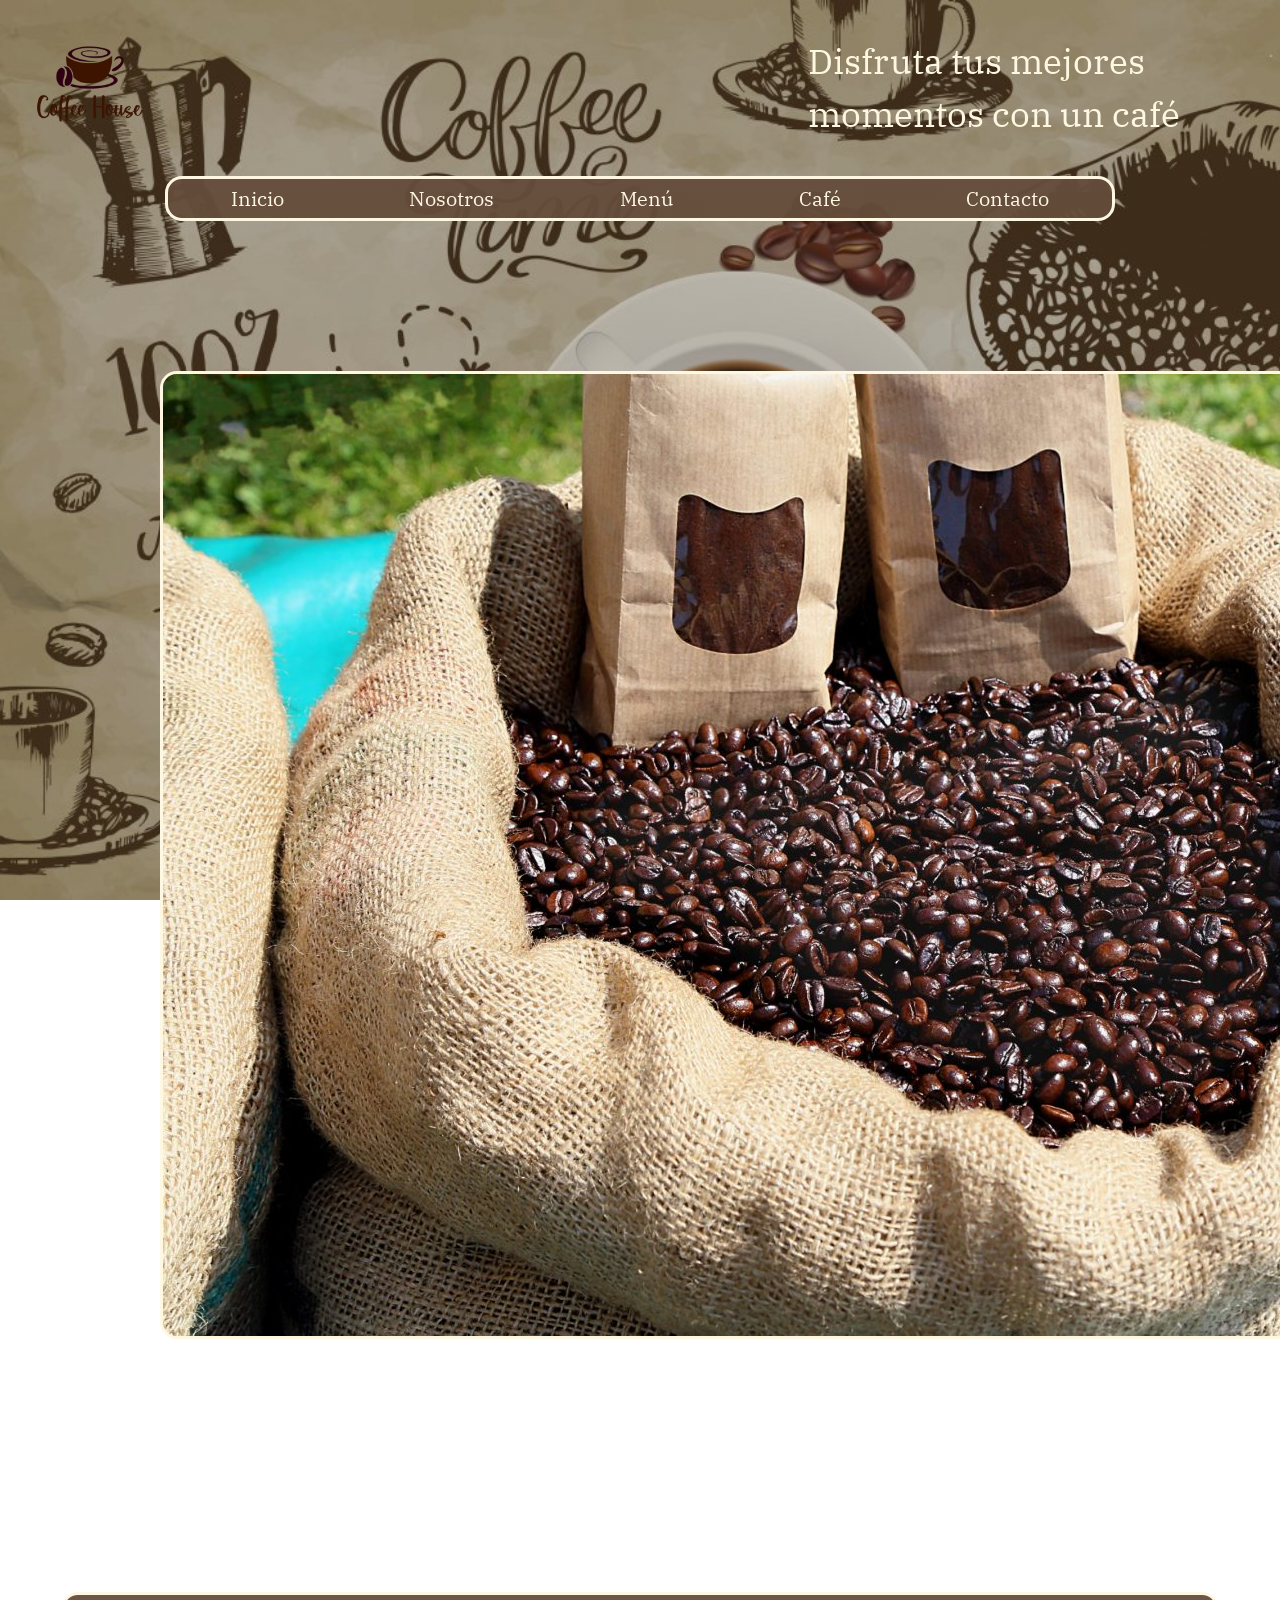
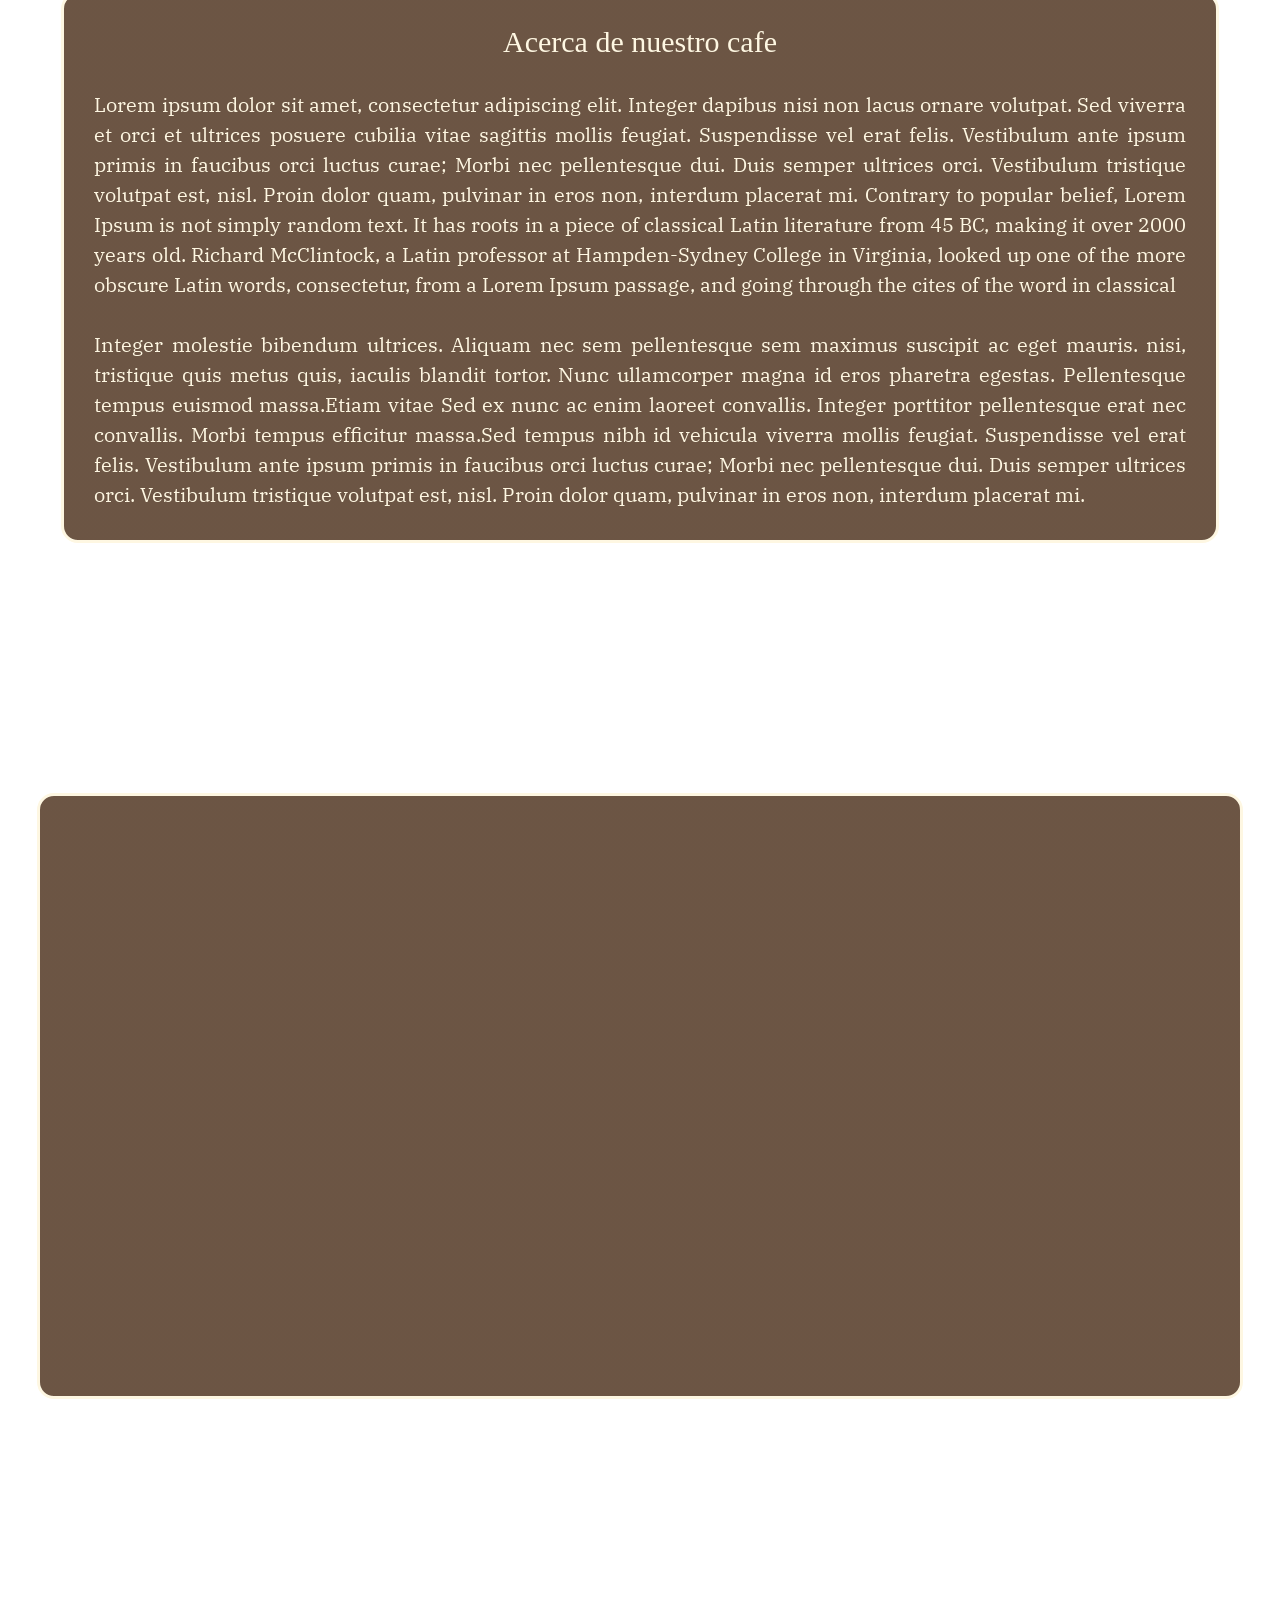
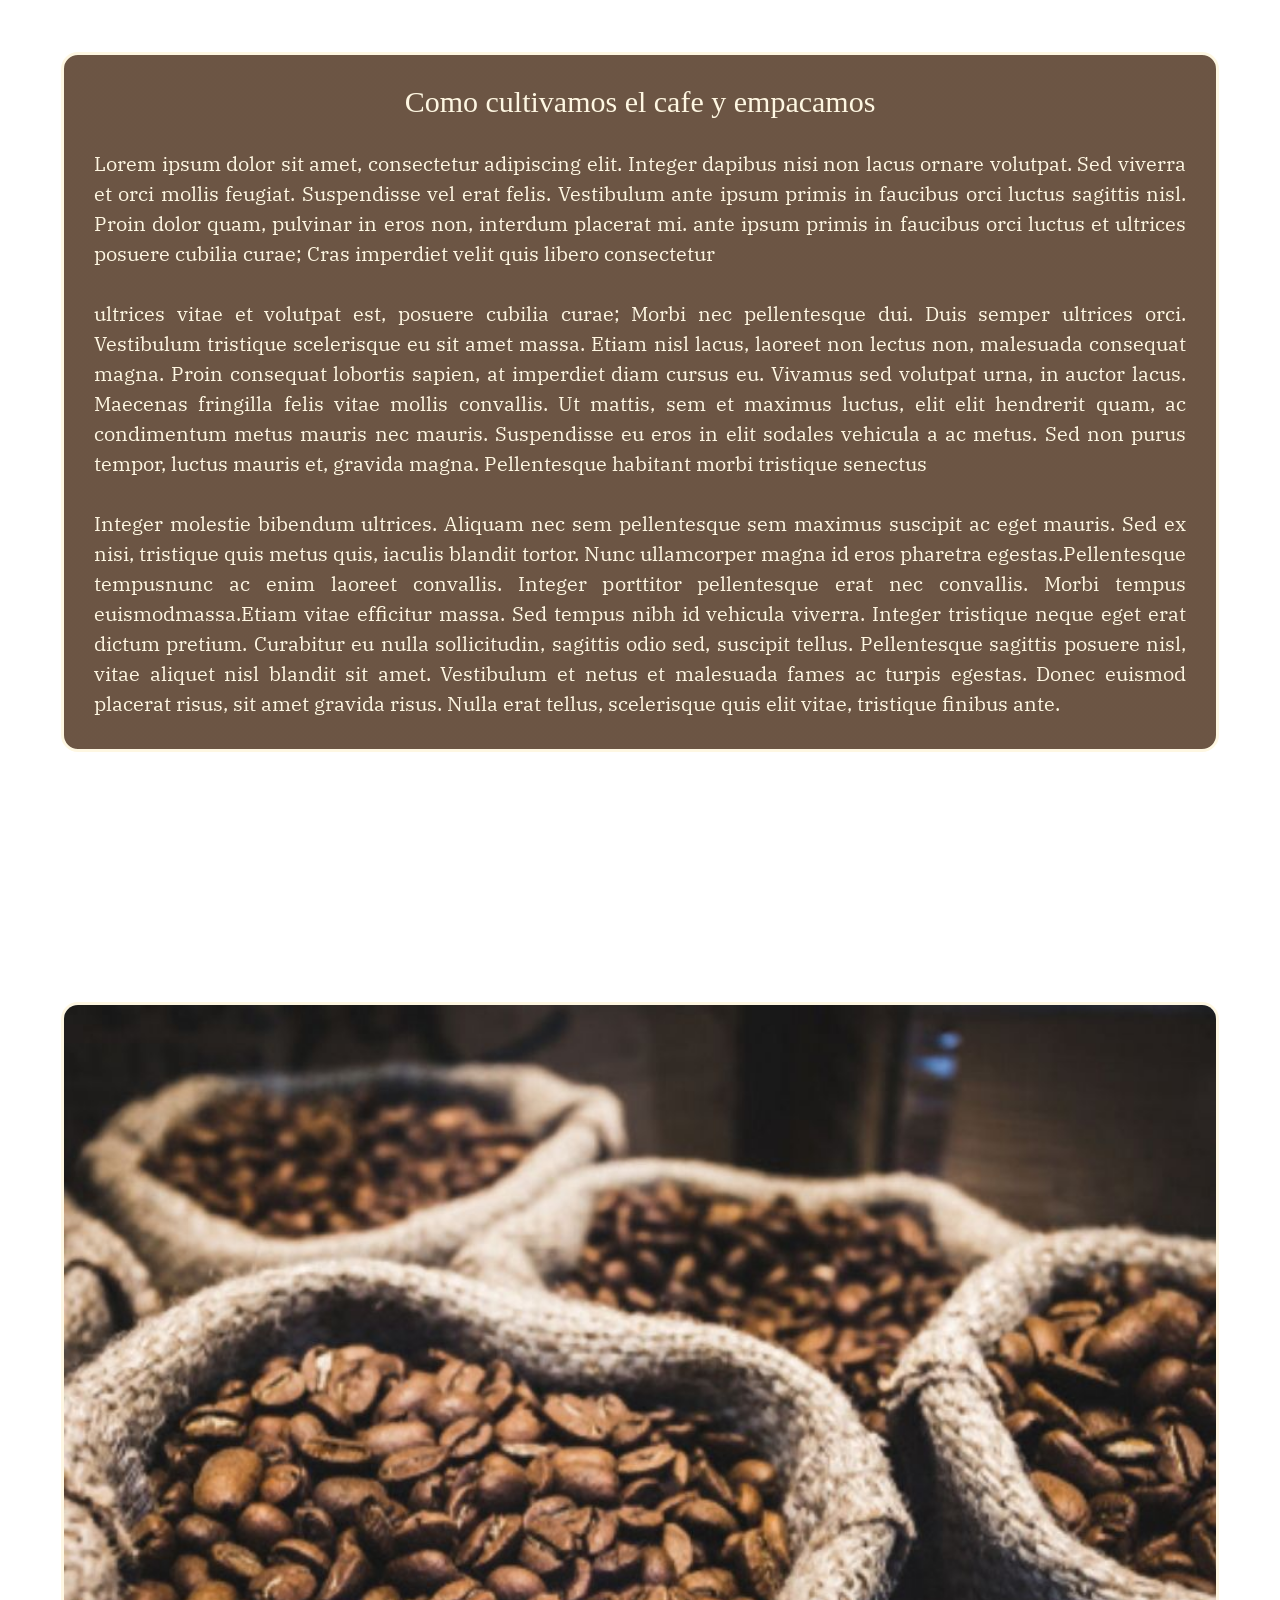
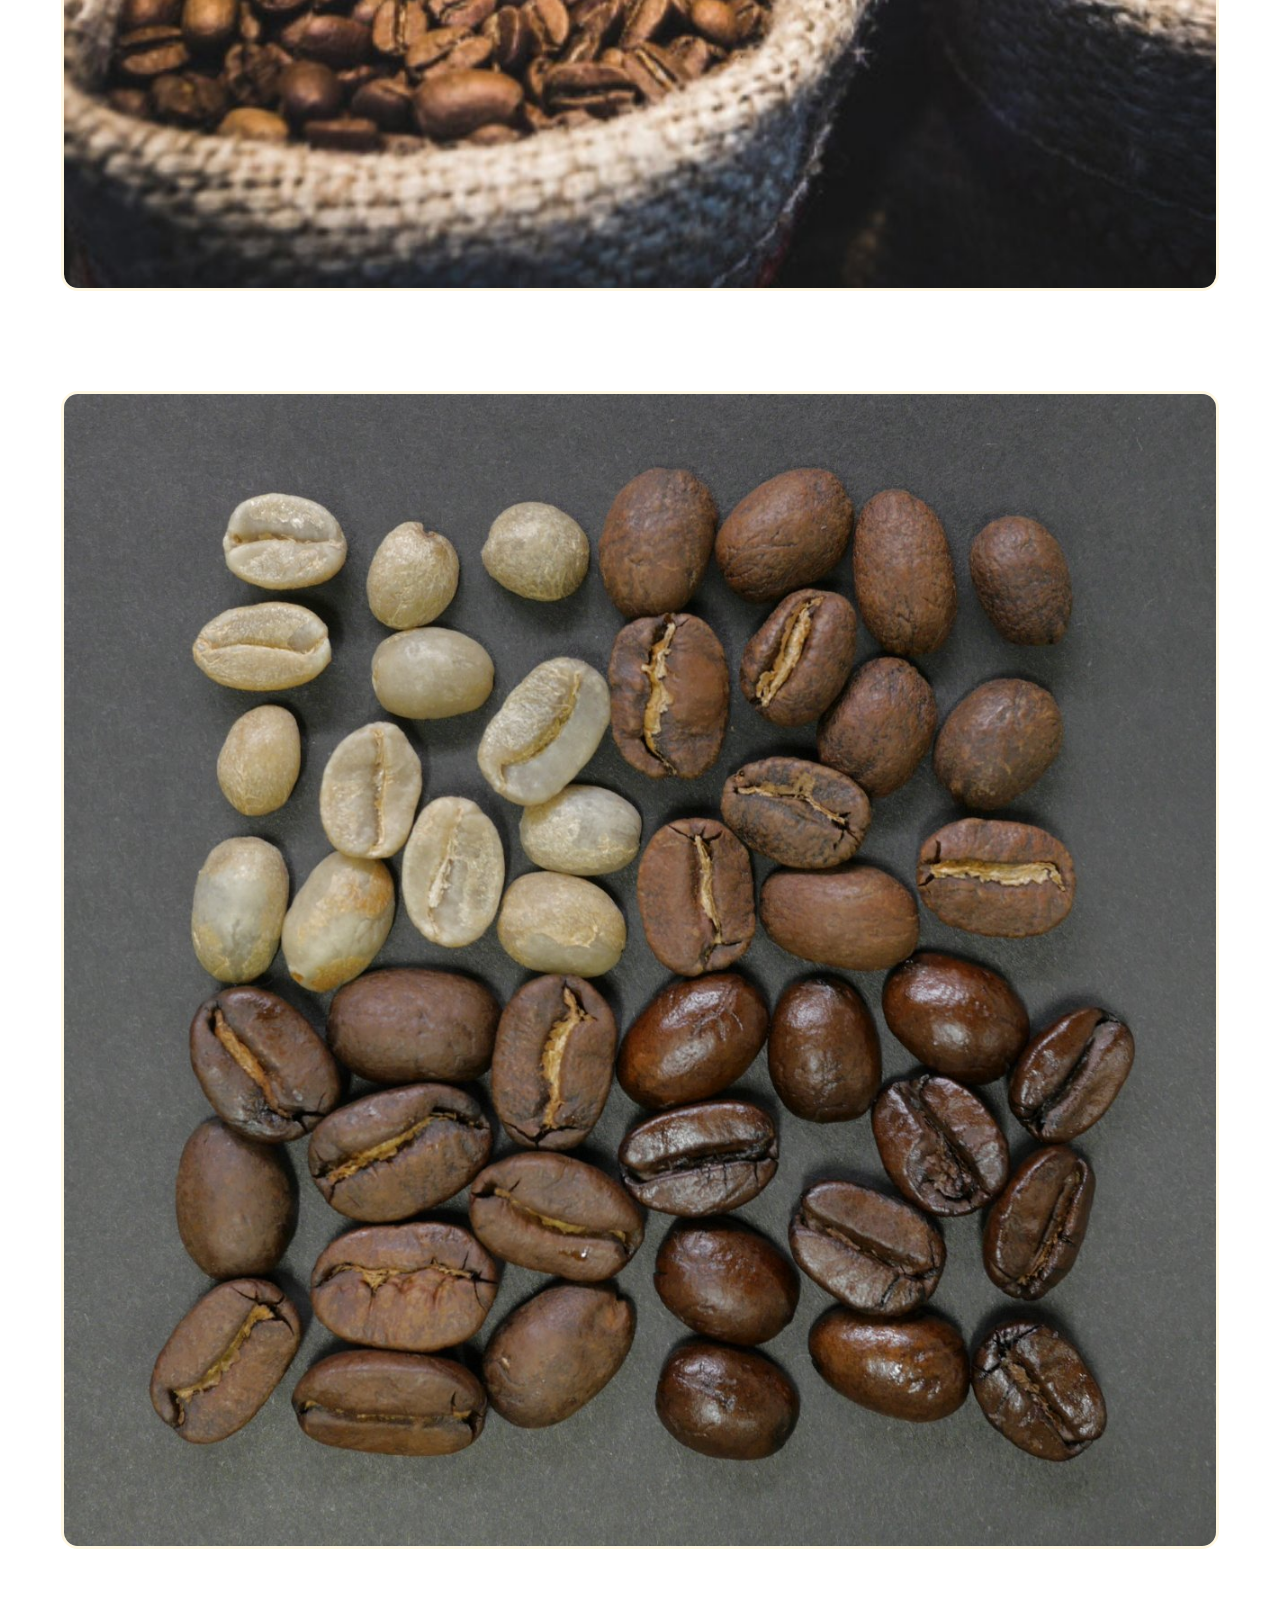
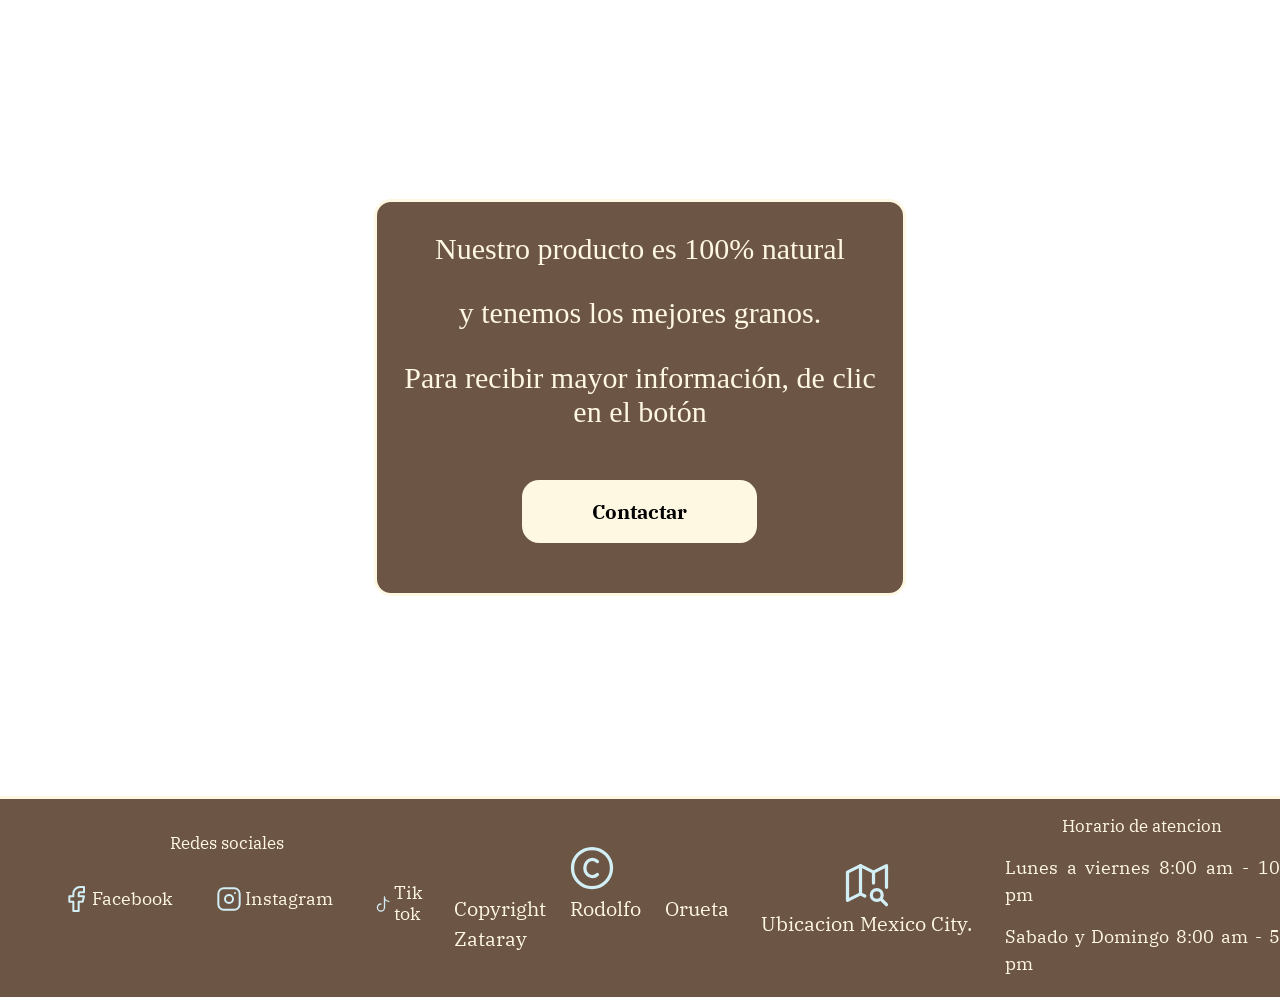
==== commit ffa81a68: "Se agrego responsive para cafe y contacto" ====
--- a/cafe.html
+++ b/cafe.html
@@ -50,9 +50,9 @@
 
 
     <main class="contenedor--cafe">
-        <section class="imagen--empaqueCafe">
-            <img class="imagen--empaqueCafe__estilo" src="img/empaque-cafe.jpg">
-        </section>
+        <div class="imagen--empaqueCafe">
+            <img class="imagen--empaqueCafe__estilo" src="img/empaque-cafe.jpg" alt="">
+        </div>
 
         <section class="contenedor--acerca">
             <div class="contenedor--acerca__estilo">
--- a/css/style.css
+++ b/css/style.css
@@ -4,7 +4,7 @@
 
 body{
     font-size: 16px;
-    background: linear-gradient(rgba(5,7,12,0.45),rgba(5,7,12,0.45)), url("../img/back2.jpg");
+    background: linear-gradient(rgba(5,7,12,0.25),rgba(5,7,12,0.25)), url("../img/back2.jpg");
     background-repeat: no-repeat;
     background-size: cover;
     background-attachment: fixed;
@@ -18,7 +18,7 @@
 :root{
     --tipoLetra: 'IBM Plex Serif', serif;
     --colorLetra: #FEF7E2;
-    --fondoElementos: linear-gradient(rgba(115,89,69,0.95), rgba(115,89,69,0.95));
+    --fondoElementos: linear-gradient(rgba(100,76,58,0.95), rgba(100,76,58,0.95));
     --bordeElemento: .35rem solid var(--colorLetra);
     --borderRadius: 1.7rem;
     --tituloLetTamanio: 3rem;
@@ -41,12 +41,22 @@
     font-size: var(--ParraLetTamanio);
     color: var(--colorLetra);
     font-weight: var(--WeightParrafo);    
-}
-
-/* ##################################################
-   ##################################################
-   ##################################################
-                CSS de eslogan e imagen
+    line-height:1.5;
+}
+
+button{
+    border: none;
+    padding: 2rem 7rem;
+    font-size: var(--ParraLetTamanio);
+    font-weight: 700;
+    background-color: var(--colorLetra);
+    border-radius: var(--borderRadius);
+}
+
+/*                                              ##################################################
+                                                ##################################################
+                                                ##################################################
+                                                            CSS de eslogan e imagen
 */
 
 .contenedor{
@@ -61,8 +71,8 @@
 }
 
 .logo__imagen{
-    max-width: 18rem;
-    max-height: 15rem;
+    max-width: 13rem;
+    max-height: 10rem;
 }
 
 .eslogan{
@@ -73,22 +83,32 @@
 }
 
 .eslogan__frase{
-    font-size: 3.5rem;
+    font-size: 2rem;
     color: var(--colorLetra);
     font-weight: 400;
 }
 
-
-/* ##################################################
-   ##################################################
-   ##################################################
-                CSS de barra de navegacion
+@media (min-width: 767px) {
+    .eslogan__frase{
+        font-size: 3.5rem;
+    }
+
+    .logo__imagen{
+        max-width: 18rem;
+        max-height: 15rem;
+    }
+}
+
+
+
+/*                                              ##################################################
+                                                ##################################################
+                                                ##################################################
+                                                            CSS de barra de navegacion
 */
 
 .contenedor--navegacion{
-    max-width: 130rem;
     margin: 0 auto;
-    
 }
 
 .fondo--disenio{
@@ -107,22 +127,81 @@
 
 .enlace__disenio{
     text-decoration: none;
-    font-size: 2.2rem;
     color: var(--colorLetra);
     font-weight: 400;
 }
 
-/* ##################################################
-   ##################################################
-   ##################################################
-                CSS footer
+
+@media (min-width: 0px) {
+    .contenedor--navegacion{
+        max-width: 25rem;   
+    }
+
+    .enlace__disenio{
+        font-size: 1.3rem;
+    }
+}
+
+@media (min-width: 350px) {
+    .contenedor--navegacion{
+        max-width: 35rem;   
+    }
+
+    .enlace__disenio{
+        font-size: 1.5rem;
+    }
+}
+
+@media (min-width: 539px) {
+    .contenedor--navegacion{
+        max-width: 49rem;   
+    }
+
+    .enlace__disenio{
+        font-size: 1.65rem;
+    }
+}
+
+@media (min-width: 767px) {
+    .contenedor--navegacion{
+        max-width: 65rem;   
+    }
+
+    .enlace__disenio{
+        font-size: 1.8rem;
+    }
+}
+
+@media (min-width: 1023px) {
+    .contenedor--navegacion{
+        max-width: 95rem;   
+    }
+
+    .enlace__disenio{
+        font-size: 2rem;
+    }
+}
+
+@media (min-width: 1439px ) {
+    .contenedor--navegacion{
+        max-width: 130rem;   
+    }
+
+    .enlace__disenio{
+        font-size: 2.4rem;
+    }
+}
+
+
+/*                                              ##################################################
+                                                ##################################################
+                                                ##################################################
+                                                                    CSS footer
 */
 
 .contenedor--footer{
     margin-top: 20rem;;
     background: var(--fondoElementos);
-    display: grid;
-    grid-template-columns: repeat(4,1fr);
     border: var(--bordeElemento);
     border-right: none;
     border-left: none;
@@ -134,10 +213,9 @@
 }
 
 .redes__enlaces{
-    margin-top: 2rem;
+    margin-top: 3rem;
     display: flex;
     list-style: none;
-    justify-content: space-between;
 }
 
 .redes__enlace, .horario__horas{
@@ -179,6 +257,96 @@
     align-items: center;
 }
 
+@media (min-width: 2px) {
+    .contenedor--footer{
+        display: grid;
+        row-gap: 4rem;
+    }
+
+    .redes__enlaces{
+        justify-content: center;  
+    }
+
+    .redes__enlace{
+        margin: 0 1.2rem;
+    }
+}
+
+@media (min-width: 400px) {
+    .redes__enlace{
+        margin: 0 2rem;
+    }
+}
+
+@media (min-width: 541px) {
+    .contenedor--footer{
+        grid-template-columns: repeat(2,1fr);
+    }
+
+    .redes__enlaces{
+        justify-content: center;  
+    }
+
+    .espacio--footer{
+        margin-top: 2rem;
+    }
+
+    .copy--disenio{
+        margin-top: 2rem ;
+    }
+    .redes--titulo{
+        margin-top: 5rem;
+    }
+
+    .redes__enlace{
+        margin: 0 .5rem;
+    }
+}
+
+@media (min-width: 700px) {
+    .redes__enlace{
+        margin: 0 2rem;
+    }
+}
+
+@media (min-width: 1025px ) {
+    .copy--disenio, .ubicacion--disenio, .redes--titulo, .horario__titulo{
+        font-size: 1.7rem;
+    }
+
+    .contenedor--footer{
+        display: grid;
+        grid-template-columns: repeat(4,1fr);
+    }
+
+    .redes__enlaces{
+        justify-content: space-between;
+    }
+
+    .espacio--footer{
+        margin: 1rem 0 0 2rem;
+
+    }
+
+    .ubicacion--disenio{
+        margin-top: 2rem ;
+    }
+
+    .redes--titulo{
+        margin-top: 3.5rem;
+    }
+
+    .redes__enlace, .horario__horas{
+        font-size: 1.8rem;
+    }
+}
+
+@media (min-width: 1919px) {
+    .redes__enlace, .horario__horas{
+        font-size: 2.3rem;
+    }
+}
+
 /* ######################################################################################################################################################
    ######################################################################################################################################################
    ######################################################################################################################################################
@@ -192,18 +360,9 @@
     margin: 0 auto 15rem;
 }
 
-
-/* frase de la semana */
 .contenedor--frase{
     display: grid;
-    grid-template-columns: repeat(2,1fr);
-    column-gap: 3rem;
-}
-
-.imagen--frase{
-    margin-right: 1.5rem;
-    width: 95rem;
-    height: 60rem;
+    row-gap: 5rem;
 }
 
 .imagen--frase__disenio{
@@ -212,13 +371,112 @@
 }
 
 .acomodo-frases{
-    margin-left: 2rem;
+    margin:0 2rem;
     display: flex;
     flex-flow: column;
     justify-content: center;
 }
 
+.imagen--fraseSemana{
+    display: flex;
+    justify-content: center;
+}
+
+
+@media (min-width: 1px ) {
+    .contenedor--welcome{
+        max-width: 29rem;
+    }
+    .imagen--frase{
+        width: 95%;
+        height: 95%;
+    }
+}
+
+@media (min-width: 321px ) {
+    .contenedor--welcome{
+        max-width: 33rem;
+    }
+}
+
+@media (min-width: 540px ) {
+    .contenedor--welcome{
+        max-width: 44rem;
+    }
+    .imagen--frase{
+        width: 95%;
+        height: 95%;
+    }
+}
+
+@media (min-width: 640px ) {
+    .contenedor--welcome{
+        max-width: 54rem;
+    }
+}
+
+@media (min-width: 767px ) {
+    .contenedor--welcome{
+        max-width: 65rem;
+    }
+}
+
+@media (min-width: 801px ) {
+    .contenedor--welcome{
+        max-width: 85rem;
+    }
+}
+
+@media (min-width: 802px ) {
  
+    .contenedor--welcome{
+        max-width: 75rem;
+    }
+
+}
+
+@media (min-width: 1025px ) {
+    .contenedor--frase{
+        grid-template-columns: repeat(2,1fr);
+        column-gap: 1.5rem; 
+    }
+
+    .contenedor--welcome{
+        max-width: 100rem;
+    }
+
+} 
+
+@media (min-width: 1281px ) {
+    .contenedor--welcome{
+        max-width: 125rem;   
+    }
+    
+}
+
+
+@media (min-width: 1920px ) {
+    .contenedor--welcome{
+        max-width: 160rem;
+        /* box-shadow: 64px 31px 28px 22px rgba(0,0,0,0.67); */
+    }
+}
+
+@media (min-width: 1921px ) {
+    .contenedor--welcome{
+        max-width: 160rem;
+    }
+    .acomodo-frases{
+        margin-left: 5rem;
+    }
+    
+    .imagen--frase{
+        margin-right: 0rem; 
+   }
+}
+
+
+
 /* Clase que comparten codigo */
 
 .contenedor--welcome__titulo, .frase__titulo{
@@ -247,40 +505,27 @@
 /* Quienes somos?  */
 .Contenedor--Quienes{
     display: grid;
-    grid-template-columns: 38% 62%;
-    column-gap: 1.5rem;
+    row-gap: 5rem;
 }
 
 .imagen--nosotros{
-    margin-left: 3rem;
-    width: 65rem;
-    height: 70rem;
     border-radius: var(--borderRadius);
     border: var(--bordeElemento);
 }
 
+/*Por que iniciamos....?*/
+
+.contenedor--iniciamos{
+    margin: 15rem auto 0 auto;
+}
+
 .historia{
-    margin: 7rem 0;
-    margin-right: 5rem;
-}
-
-
-/*Por que iniciamos....?*/
-
-.contenedor--iniciamos{
-    max-width: 170rem;
-    margin: 15rem auto 0 auto;
-}
-
-.iniciamos__contenedor--parrafo{
     padding-bottom: 3rem;
 }
 
 /* Clase que comparten codigo */
 
-.historia div, .iniciamos__parrafo{
-    margin: 3rem 3rem 0rem 3rem;
-}
+
 
 .iniciamos, .historia{
     border-radius: var(--borderRadius);
@@ -288,6 +533,266 @@
     background: var(--fondoElementos);
 }
 
+@media (min-width: 1px) {
+
+    .historia div, .iniciamos__parrafo{
+        margin: 3rem 0.5rem 0rem 0.5rem;
+        padding: 2rem;
+    }
+    
+    
+    .imagen--nosotros{
+        width: 100%;
+        height: 100%;
+    }
+
+    .centro--imgNosotros, .historia{
+        margin: 0 auto;
+    }
+    .centro--imgNosotros{
+        max-width: 28rem; 
+    }
+ 
+    .historia, .contenedor--iniciamos{
+       max-width: 25rem;
+   }
+}
+
+@media (min-width: 325px) {
+
+    .historia div, .iniciamos__parrafo{
+        margin: 3rem 0.5rem 0rem 0.5rem;
+        padding: 2rem;
+    }
+    
+    
+    .imagen--nosotros{
+        width: 100%;
+        height: 100%;
+    }
+
+    .centro--imgNosotros, .historia{
+        margin: 0 auto;
+    }
+    .centro--imgNosotros{
+        max-width: 35rem; 
+    }
+ 
+    .historia, .contenedor--iniciamos{
+       max-width: 32rem;
+   }
+}
+
+@media (min-width: 400px) {
+
+    .historia div, .iniciamos__parrafo{
+        margin: 3rem 0.5rem 0rem 0.5rem;
+        padding: 2rem;
+    }
+    
+    
+    .imagen--nosotros{
+        width: 100%;
+        height: 100%;
+    }
+
+    .centro--imgNosotros, .historia{
+        margin: 0 auto;
+    }
+    .centro--imgNosotros{
+        max-width: 40rem; 
+    }
+ 
+    .historia, .contenedor--iniciamos{
+       max-width: 40rem;
+   }
+}
+
+@media (min-width: 501px) {
+
+    .historia div, .iniciamos__parrafo{
+        margin: 3rem 3rem 0rem 3rem;
+        padding: 2rem;
+    }
+    
+    .imagen--nosotros{
+        width: 100%;
+        height: 100%;
+    }
+
+    .centro--imgNosotros, .historia{
+        margin: 0 auto;
+    }
+    .centro--imgNosotros{
+        max-width: 50rem; 
+    }
+ 
+    .historia, .contenedor--iniciamos{
+       max-width: 48rem;
+   }
+}
+
+@media (min-width: 640px) {
+
+    .historia div, .iniciamos__parrafo{
+        margin: 3rem 3rem 0rem 3rem;
+        padding: 2rem;
+    }
+    
+    .imagen--nosotros{
+        width: 100%;
+        height: 100%;
+    }
+
+    .centro--imgNosotros, .historia{
+        margin: 0 auto;
+    }
+    .centro--imgNosotros{
+        max-width: 60rem; 
+    }
+ 
+    .historia, .contenedor--iniciamos{
+       max-width: 58rem;
+   }
+}
+
+
+
+@media (min-width: 799px) {
+    
+    .imagen--nosotros{
+        width: 100%;
+        height: 100%;
+    }
+
+    .centro--imgNosotros, .historia{
+        margin: 0 auto;
+    }
+    .centro--imgNosotros{
+        max-width: 75rem; 
+    }
+ 
+    .historia, .contenedor--iniciamos{
+       max-width: 70rem;
+   }
+}
+
+@media (min-width: 954px) {
+    
+    .imagen--nosotros{
+        width: 90rem;
+        height: 60rem;
+    }
+
+    .centro--imgNosotros, .historia{
+        margin: 0 auto;
+    }
+ 
+    .historia, .contenedor--iniciamos{
+       max-width: 80rem;
+   }
+}
+
+@media (min-width: 1035px) {
+    
+    .imagen--nosotros{
+        width: 100%;
+        height: 100%;
+    }    
+
+    .centro--imgNosotros, .historia{
+        margin: 0 auto;
+    }
+
+    .historia{
+       max-width: 100rem;
+   }
+
+   .contenedor--iniciamos{
+    max-width: 105rem;
+    }
+}
+
+@media (min-width: 1439px) {
+    .imagen--nosotros{
+        width: 90%;
+        height: 100%;
+    }
+
+    .Contenedor--Quienes{
+        grid-template-columns: 55% 45%;
+        column-gap: 1.5rem;
+    }
+    
+    .historia{
+        max-width: 75rem;
+    }
+
+    .contenedor--iniciamos{
+        max-width: 180rem;
+    }
+
+    .centro--imgNosotros{
+        margin-left: 3rem;
+    }
+
+    .historia{
+        margin-right: 5rem;
+    }
+}
+
+@media (min-width: 1440px) {
+    .Contenedor--Quienes{
+        grid-template-columns: 55% 45%;
+        column-gap: 1.5rem;
+    }
+    
+    .historia{
+        max-width: 75rem;
+    }
+
+    .contenedor--iniciamos{
+        max-width: 140rem;
+    }
+
+    .centro--imgNosotros{
+        margin-left: 3rem;
+    }
+
+    .historia{
+        margin-right: 5rem;
+    }
+}
+
+@media (min-width: 1921px) {
+    .Contenedor--Quienes{
+        grid-template-columns: 50% 50%;
+    }
+
+    .historia{
+        max-width: 110rem;
+    }
+    .contenedor--iniciamos{
+        max-width: 190rem;
+    }
+
+    .centro--imgNosotros{
+        margin-left: 16rem;
+    }
+
+    .historia{
+        margin-right: 16rem;
+    }
+}
+@media (min-width: 2027px) {
+
+    .contenedor--iniciamos{
+        max-width: 200rem;
+    }
+
+   
+}
+
 /* ######################################################################################################################################################
    ######################################################################################################################################################
    ######################################################################################################################################################
@@ -298,31 +803,13 @@
 .contenedor--cafe{
     display: flex;
     flex-direction: column;
-}
-
-.imagen--empaqueCafe{
-    margin: 0 auto;
-}
-
-.imagen--empaqueCafe__estilo, .tamanio--video{
-    width: 155rem;
-    height: 90rem;
-}
-
-.contenedor--img-cafe{
-    display: flex;
-    flex-direction: row;
-    gap: 5rem;
-}
-
-.contenedor--img-cafe__estilo{
-    width: 85rem;
-    height: 50rem;
+    gap: 10rem; 
 }
 
 
 .contenedor--solicitar__estilo{
-    max-width: 120rem;   
+    max-width: 80%;
+    margin:0 auto;
     background: var(--fondoElementos);
 }
 
@@ -334,29 +821,41 @@
 }
 .extra{ margin: 0 2rem}
 
-.boton--nosotros{
-    border: none;
-    padding: 2rem 4rem;
-    font-size: var(--ParraLetTamanio);
-    font-weight: 700;
-    background-color: var(--colorLetra);
-    border-radius: var(--borderRadius);
-}
 
 .boton--nosotros:hover{
     cursor: pointer;
 }
 
+.contenedor--img-cafe{
+    display: flex;
+    flex-direction: column;
+    align-items: center;
+    gap: 10rem; 
+}
+
+
+.imagen--empaqueCafe{
+   width: 75%;
+   margin: 0 auto;
+}
+
+
+
+.contenedor--img-cafe__estilo{
+    width: 90%;
+    
+}
 
 /* Clase que comparten codigo */
-.contenedor--acerca, .contenedor--cultivamos{
-    max-width: 180rem;
-    margin: 5rem auto 0rem auto;
-}
-
-
-.contenedor--acerca, .contenedor--cultivamos, .video--cafe,.contenedor--img-cafe,.contenedor--solicitar {
-    margin: 15rem auto 0rem auto;
+
+.contenedor--cultivamos, .contenedor--acerca {
+    max-width: 90%;
+}
+
+
+.contenedor--acerca, .contenedor--cultivamos, .video--cafe, .contenedor--img-cafe , 
+.contenedor--solicitar, .contenedor--cultivamos{
+    margin: 15rem auto 0 auto;
 }
 
 .contenedor--acerca__parrafo, .Contenedor--cultivamos__parrafo{
@@ -371,3 +870,231 @@
     border: var(--bordeElemento);
 }
 
+ 
+@media (min-width: 320px ) {
+    .tamanio--video{
+        width: 33rem;
+        height: 25rem
+    }
+}
+@media (min-width: 450px ) {
+    .tamanio--video{
+        width: 40rem;
+        height: 30rem
+    }
+}
+ 
+@media (min-width: 590px ) {
+    .tamanio--video{
+        width: 55rem;
+        height: 30rem
+    }
+}
+
+@media (min-width: 850px ) {
+    .tamanio--video{
+        width: 80rem;
+        height: 50rem
+    }
+}
+
+@media (min-width: 1000px ) {
+    .tamanio--video{
+        width: 100rem;
+        height: 60rem
+    }
+}
+
+@media (min-width: 1260px ) {
+  
+    .tamanio--video{
+        width: 120rem;
+        height: 60rem
+    }
+}
+
+@media (min-width: 1601px ) {
+  
+    .tamanio--video{
+        width: 150rem;
+        height: 90rem
+    }
+}
+
+
+/* ######################################################################################################################################################
+   ######################################################################################################################################################
+   ######################################################################################################################################################
+   ######################################################################################################################################################
+                                                                            CSS contactanos
+*/
+
+.contenedor--contacto{
+    max-width: 80%;
+    margin: 0 auto;
+}
+
+.contenedor--contacto__estilo{
+    background: var(--fondoElementos);
+    border-radius: var(--borderRadius);
+    border: var(--bordeElemento);
+}
+
+.contenedor--contacto__fieldset{
+    border: none;
+    font-size: var(--tituloLetTamanio);
+}
+
+.contenedor--contacto__legend{
+    padding-top: 4rem;
+    margin: 0 auto 4rem auto;
+}
+
+.contenedor--grid{
+    display: grid;
+    grid-template-columns: repeat(2,1fr);
+    row-gap: 2rem;
+}
+
+.contenedor--grid__label{
+    font-size: 2.3rem;
+    margin-bottom: 1rem;
+}
+
+.contenedor--grid__datos{ 
+    width: 70%;
+    padding: .5rem .5rem;
+}
+
+.estilo--datos{
+    border-radius: var(--borderRadius);
+    border: var(--bordeElemento);
+}
+
+.grid--datos__acomodo{
+    display: flex;
+    flex-direction: column;
+    align-items: center;
+}
+
+.textarea--acomodo{
+    grid-column: 1 / 3;
+}
+
+.textarea--mensaje{
+    width: 80%;
+    padding-bottom: 15rem;
+}
+
+.textarea--mensaje, .contenedor--grid__datos{
+    font-size: var(--ParraLetTamanio);
+    color: black;
+    font-weight: var(--WeightTitulo);  
+}
+
+.acomodo--boton{
+    display: flex;
+    justify-content: right;
+    margin: 4rem 5rem 4rem 0rem;
+}
+
+.acomodo--boton button:hover{
+    cursor: pointer;
+}
+
+/* Clases que comparten codigo */
+.contenedor--grid__label, .contenedor--contacto__fieldset{
+    color: var(--colorLetra);
+    font-weight: var(--WeightTitulo);   
+}
+
+
+@media (min-width: 1920px ) {
+    .contenedor--contacto{
+        margin: 30rem auto;
+    }
+}
+
+/* ######################################################################################################################################################
+   ######################################################################################################################################################
+   ######################################################################################################################################################
+   ######################################################################################################################################################
+                                                                            CSS Menú
+*/
+
+
+.fondo--menuE{
+    background: var(--fondoElementos);
+}
+
+.menu--frase{
+    padding: 1.5rem 0;
+    max-width: 120rem;
+    margin: 0 auto;
+}
+
+.titulo-Menu__eslogan{
+    text-align: center;
+    font-size: var(--tituloLetTamanio);
+    color: var(--colorLetra);
+    font-weight: 600; 
+}
+
+.contenedor--productos__estilo{
+    background: var(--fondoElementos);
+    border-radius: var(--borderRadius);
+    border: var(--bordeElemento);
+}
+
+.contenedor--productos{
+    max-width: 140rem;
+    margin: 10rem auto 0rem auto;
+    display: grid;
+    grid-template-rows: repeat(2, 1fr);
+}
+
+
+
+.grid--cafe{
+    display: grid;
+    grid-template-columns: repeat(3,1fr);
+    gap: 2rem;
+    margin: 0rem 2rem;
+}
+
+.grid--cafe__titulo{
+    margin-top: 3rem;
+    grid-column: 1 / 4 ;
+}
+
+.grid--cafe__espacio{
+    text-align: center;   
+}
+
+.grid--cafe__espacio{
+    margin-top: 4rem;
+}
+
+.grid--cafe__producto{
+    width: 35rem;
+    height: 30rem;
+    border-radius: var(--borderRadius);
+    border: var(--bordeElemento);
+}
+
+h3 {
+    text-align: center;
+    font-size: 2.5rem;
+    color: var(--colorLetra);
+    font-weight: var(500);     
+    margin-top: 2rem;
+}
+
+
+
+
+
+
+
+
+
--- a/css/style.css
+++ b/css/style.css
@@ -4,7 +4,7 @@
 
 body{
     font-size: 16px;
-    background: linear-gradient(rgba(5,7,12,0.45),rgba(5,7,12,0.45)), url("../img/back2.jpg");
+    background: linear-gradient(rgba(5,7,12,0.25),rgba(5,7,12,0.25)), url("../img/back2.jpg");
     background-repeat: no-repeat;
     background-size: cover;
     background-attachment: fixed;
@@ -18,7 +18,7 @@
 :root{
     --tipoLetra: 'IBM Plex Serif', serif;
     --colorLetra: #FEF7E2;
-    --fondoElementos: linear-gradient(rgba(115,89,69,0.95), rgba(115,89,69,0.95));
+    --fondoElementos: linear-gradient(rgba(100,76,58,0.95), rgba(100,76,58,0.95));
     --bordeElemento: .35rem solid var(--colorLetra);
     --borderRadius: 1.7rem;
     --tituloLetTamanio: 3rem;
@@ -41,12 +41,22 @@
     font-size: var(--ParraLetTamanio);
     color: var(--colorLetra);
     font-weight: var(--WeightParrafo);    
-}
-
-/* ##################################################
-   ##################################################
-   ##################################################
-                CSS de eslogan e imagen
+    line-height:1.5;
+}
+
+button{
+    border: none;
+    padding: 2rem 7rem;
+    font-size: var(--ParraLetTamanio);
+    font-weight: 700;
+    background-color: var(--colorLetra);
+    border-radius: var(--borderRadius);
+}
+
+/*                                              ##################################################
+                                                ##################################################
+                                                ##################################################
+                                                            CSS de eslogan e imagen
 */
 
 .contenedor{
@@ -61,8 +71,8 @@
 }
 
 .logo__imagen{
-    max-width: 18rem;
-    max-height: 15rem;
+    max-width: 13rem;
+    max-height: 10rem;
 }
 
 .eslogan{
@@ -73,22 +83,32 @@
 }
 
 .eslogan__frase{
-    font-size: 3.5rem;
+    font-size: 2rem;
     color: var(--colorLetra);
     font-weight: 400;
 }
 
-
-/* ##################################################
-   ##################################################
-   ##################################################
-                CSS de barra de navegacion
+@media (min-width: 767px) {
+    .eslogan__frase{
+        font-size: 3.5rem;
+    }
+
+    .logo__imagen{
+        max-width: 18rem;
+        max-height: 15rem;
+    }
+}
+
+
+
+/*                                              ##################################################
+                                                ##################################################
+                                                ##################################################
+                                                            CSS de barra de navegacion
 */
 
 .contenedor--navegacion{
-    max-width: 130rem;
     margin: 0 auto;
-    
 }
 
 .fondo--disenio{
@@ -107,22 +127,81 @@
 
 .enlace__disenio{
     text-decoration: none;
-    font-size: 2.2rem;
     color: var(--colorLetra);
     font-weight: 400;
 }
 
-/* ##################################################
-   ##################################################
-   ##################################################
-                CSS footer
+
+@media (min-width: 0px) {
+    .contenedor--navegacion{
+        max-width: 25rem;   
+    }
+
+    .enlace__disenio{
+        font-size: 1.3rem;
+    }
+}
+
+@media (min-width: 350px) {
+    .contenedor--navegacion{
+        max-width: 35rem;   
+    }
+
+    .enlace__disenio{
+        font-size: 1.5rem;
+    }
+}
+
+@media (min-width: 539px) {
+    .contenedor--navegacion{
+        max-width: 49rem;   
+    }
+
+    .enlace__disenio{
+        font-size: 1.65rem;
+    }
+}
+
+@media (min-width: 767px) {
+    .contenedor--navegacion{
+        max-width: 65rem;   
+    }
+
+    .enlace__disenio{
+        font-size: 1.8rem;
+    }
+}
+
+@media (min-width: 1023px) {
+    .contenedor--navegacion{
+        max-width: 95rem;   
+    }
+
+    .enlace__disenio{
+        font-size: 2rem;
+    }
+}
+
+@media (min-width: 1439px ) {
+    .contenedor--navegacion{
+        max-width: 130rem;   
+    }
+
+    .enlace__disenio{
+        font-size: 2.4rem;
+    }
+}
+
+
+/*                                              ##################################################
+                                                ##################################################
+                                                ##################################################
+                                                                    CSS footer
 */
 
 .contenedor--footer{
     margin-top: 20rem;;
     background: var(--fondoElementos);
-    display: grid;
-    grid-template-columns: repeat(4,1fr);
     border: var(--bordeElemento);
     border-right: none;
     border-left: none;
@@ -134,10 +213,9 @@
 }
 
 .redes__enlaces{
-    margin-top: 2rem;
+    margin-top: 3rem;
     display: flex;
     list-style: none;
-    justify-content: space-between;
 }
 
 .redes__enlace, .horario__horas{
@@ -179,6 +257,96 @@
     align-items: center;
 }
 
+@media (min-width: 2px) {
+    .contenedor--footer{
+        display: grid;
+        row-gap: 4rem;
+    }
+
+    .redes__enlaces{
+        justify-content: center;  
+    }
+
+    .redes__enlace{
+        margin: 0 1.2rem;
+    }
+}
+
+@media (min-width: 400px) {
+    .redes__enlace{
+        margin: 0 2rem;
+    }
+}
+
+@media (min-width: 541px) {
+    .contenedor--footer{
+        grid-template-columns: repeat(2,1fr);
+    }
+
+    .redes__enlaces{
+        justify-content: center;  
+    }
+
+    .espacio--footer{
+        margin-top: 2rem;
+    }
+
+    .copy--disenio{
+        margin-top: 2rem ;
+    }
+    .redes--titulo{
+        margin-top: 5rem;
+    }
+
+    .redes__enlace{
+        margin: 0 .5rem;
+    }
+}
+
+@media (min-width: 700px) {
+    .redes__enlace{
+        margin: 0 2rem;
+    }
+}
+
+@media (min-width: 1025px ) {
+    .copy--disenio, .ubicacion--disenio, .redes--titulo, .horario__titulo{
+        font-size: 1.7rem;
+    }
+
+    .contenedor--footer{
+        display: grid;
+        grid-template-columns: repeat(4,1fr);
+    }
+
+    .redes__enlaces{
+        justify-content: space-between;
+    }
+
+    .espacio--footer{
+        margin: 1rem 0 0 2rem;
+
+    }
+
+    .ubicacion--disenio{
+        margin-top: 2rem ;
+    }
+
+    .redes--titulo{
+        margin-top: 3.5rem;
+    }
+
+    .redes__enlace, .horario__horas{
+        font-size: 1.8rem;
+    }
+}
+
+@media (min-width: 1919px) {
+    .redes__enlace, .horario__horas{
+        font-size: 2.3rem;
+    }
+}
+
 /* ######################################################################################################################################################
    ######################################################################################################################################################
    ######################################################################################################################################################
@@ -192,18 +360,9 @@
     margin: 0 auto 15rem;
 }
 
-
-/* frase de la semana */
 .contenedor--frase{
     display: grid;
-    grid-template-columns: repeat(2,1fr);
-    column-gap: 3rem;
-}
-
-.imagen--frase{
-    margin-right: 1.5rem;
-    width: 95rem;
-    height: 60rem;
+    row-gap: 5rem;
 }
 
 .imagen--frase__disenio{
@@ -212,13 +371,112 @@
 }
 
 .acomodo-frases{
-    margin-left: 2rem;
+    margin:0 2rem;
     display: flex;
     flex-flow: column;
     justify-content: center;
 }
 
+.imagen--fraseSemana{
+    display: flex;
+    justify-content: center;
+}
+
+
+@media (min-width: 1px ) {
+    .contenedor--welcome{
+        max-width: 29rem;
+    }
+    .imagen--frase{
+        width: 95%;
+        height: 95%;
+    }
+}
+
+@media (min-width: 321px ) {
+    .contenedor--welcome{
+        max-width: 33rem;
+    }
+}
+
+@media (min-width: 540px ) {
+    .contenedor--welcome{
+        max-width: 44rem;
+    }
+    .imagen--frase{
+        width: 95%;
+        height: 95%;
+    }
+}
+
+@media (min-width: 640px ) {
+    .contenedor--welcome{
+        max-width: 54rem;
+    }
+}
+
+@media (min-width: 767px ) {
+    .contenedor--welcome{
+        max-width: 65rem;
+    }
+}
+
+@media (min-width: 801px ) {
+    .contenedor--welcome{
+        max-width: 85rem;
+    }
+}
+
+@media (min-width: 802px ) {
  
+    .contenedor--welcome{
+        max-width: 75rem;
+    }
+
+}
+
+@media (min-width: 1025px ) {
+    .contenedor--frase{
+        grid-template-columns: repeat(2,1fr);
+        column-gap: 1.5rem; 
+    }
+
+    .contenedor--welcome{
+        max-width: 100rem;
+    }
+
+} 
+
+@media (min-width: 1281px ) {
+    .contenedor--welcome{
+        max-width: 125rem;   
+    }
+    
+}
+
+
+@media (min-width: 1920px ) {
+    .contenedor--welcome{
+        max-width: 160rem;
+        /* box-shadow: 64px 31px 28px 22px rgba(0,0,0,0.67); */
+    }
+}
+
+@media (min-width: 1921px ) {
+    .contenedor--welcome{
+        max-width: 160rem;
+    }
+    .acomodo-frases{
+        margin-left: 5rem;
+    }
+    
+    .imagen--frase{
+        margin-right: 0rem; 
+   }
+}
+
+
+
 /* Clase que comparten codigo */
 
 .contenedor--welcome__titulo, .frase__titulo{
@@ -247,40 +505,27 @@
 /* Quienes somos?  */
 .Contenedor--Quienes{
     display: grid;
-    grid-template-columns: 38% 62%;
-    column-gap: 1.5rem;
+    row-gap: 5rem;
 }
 
 .imagen--nosotros{
-    margin-left: 3rem;
-    width: 65rem;
-    height: 70rem;
     border-radius: var(--borderRadius);
     border: var(--bordeElemento);
 }
 
+/*Por que iniciamos....?*/
+
+.contenedor--iniciamos{
+    margin: 15rem auto 0 auto;
+}
+
 .historia{
-    margin: 7rem 0;
-    margin-right: 5rem;
-}
-
-
-/*Por que iniciamos....?*/
-
-.contenedor--iniciamos{
-    max-width: 170rem;
-    margin: 15rem auto 0 auto;
-}
-
-.iniciamos__contenedor--parrafo{
     padding-bottom: 3rem;
 }
 
 /* Clase que comparten codigo */
 
-.historia div, .iniciamos__parrafo{
-    margin: 3rem 3rem 0rem 3rem;
-}
+
 
 .iniciamos, .historia{
     border-radius: var(--borderRadius);
@@ -288,6 +533,266 @@
     background: var(--fondoElementos);
 }
 
+@media (min-width: 1px) {
+
+    .historia div, .iniciamos__parrafo{
+        margin: 3rem 0.5rem 0rem 0.5rem;
+        padding: 2rem;
+    }
+    
+    
+    .imagen--nosotros{
+        width: 100%;
+        height: 100%;
+    }
+
+    .centro--imgNosotros, .historia{
+        margin: 0 auto;
+    }
+    .centro--imgNosotros{
+        max-width: 28rem; 
+    }
+ 
+    .historia, .contenedor--iniciamos{
+       max-width: 25rem;
+   }
+}
+
+@media (min-width: 325px) {
+
+    .historia div, .iniciamos__parrafo{
+        margin: 3rem 0.5rem 0rem 0.5rem;
+        padding: 2rem;
+    }
+    
+    
+    .imagen--nosotros{
+        width: 100%;
+        height: 100%;
+    }
+
+    .centro--imgNosotros, .historia{
+        margin: 0 auto;
+    }
+    .centro--imgNosotros{
+        max-width: 35rem; 
+    }
+ 
+    .historia, .contenedor--iniciamos{
+       max-width: 32rem;
+   }
+}
+
+@media (min-width: 400px) {
+
+    .historia div, .iniciamos__parrafo{
+        margin: 3rem 0.5rem 0rem 0.5rem;
+        padding: 2rem;
+    }
+    
+    
+    .imagen--nosotros{
+        width: 100%;
+        height: 100%;
+    }
+
+    .centro--imgNosotros, .historia{
+        margin: 0 auto;
+    }
+    .centro--imgNosotros{
+        max-width: 40rem; 
+    }
+ 
+    .historia, .contenedor--iniciamos{
+       max-width: 40rem;
+   }
+}
+
+@media (min-width: 501px) {
+
+    .historia div, .iniciamos__parrafo{
+        margin: 3rem 3rem 0rem 3rem;
+        padding: 2rem;
+    }
+    
+    .imagen--nosotros{
+        width: 100%;
+        height: 100%;
+    }
+
+    .centro--imgNosotros, .historia{
+        margin: 0 auto;
+    }
+    .centro--imgNosotros{
+        max-width: 50rem; 
+    }
+ 
+    .historia, .contenedor--iniciamos{
+       max-width: 48rem;
+   }
+}
+
+@media (min-width: 640px) {
+
+    .historia div, .iniciamos__parrafo{
+        margin: 3rem 3rem 0rem 3rem;
+        padding: 2rem;
+    }
+    
+    .imagen--nosotros{
+        width: 100%;
+        height: 100%;
+    }
+
+    .centro--imgNosotros, .historia{
+        margin: 0 auto;
+    }
+    .centro--imgNosotros{
+        max-width: 60rem; 
+    }
+ 
+    .historia, .contenedor--iniciamos{
+       max-width: 58rem;
+   }
+}
+
+
+
+@media (min-width: 799px) {
+    
+    .imagen--nosotros{
+        width: 100%;
+        height: 100%;
+    }
+
+    .centro--imgNosotros, .historia{
+        margin: 0 auto;
+    }
+    .centro--imgNosotros{
+        max-width: 75rem; 
+    }
+ 
+    .historia, .contenedor--iniciamos{
+       max-width: 70rem;
+   }
+}
+
+@media (min-width: 954px) {
+    
+    .imagen--nosotros{
+        width: 90rem;
+        height: 60rem;
+    }
+
+    .centro--imgNosotros, .historia{
+        margin: 0 auto;
+    }
+ 
+    .historia, .contenedor--iniciamos{
+       max-width: 80rem;
+   }
+}
+
+@media (min-width: 1035px) {
+    
+    .imagen--nosotros{
+        width: 100%;
+        height: 100%;
+    }    
+
+    .centro--imgNosotros, .historia{
+        margin: 0 auto;
+    }
+
+    .historia{
+       max-width: 100rem;
+   }
+
+   .contenedor--iniciamos{
+    max-width: 105rem;
+    }
+}
+
+@media (min-width: 1439px) {
+    .imagen--nosotros{
+        width: 90%;
+        height: 100%;
+    }
+
+    .Contenedor--Quienes{
+        grid-template-columns: 55% 45%;
+        column-gap: 1.5rem;
+    }
+    
+    .historia{
+        max-width: 75rem;
+    }
+
+    .contenedor--iniciamos{
+        max-width: 180rem;
+    }
+
+    .centro--imgNosotros{
+        margin-left: 3rem;
+    }
+
+    .historia{
+        margin-right: 5rem;
+    }
+}
+
+@media (min-width: 1440px) {
+    .Contenedor--Quienes{
+        grid-template-columns: 55% 45%;
+        column-gap: 1.5rem;
+    }
+    
+    .historia{
+        max-width: 75rem;
+    }
+
+    .contenedor--iniciamos{
+        max-width: 140rem;
+    }
+
+    .centro--imgNosotros{
+        margin-left: 3rem;
+    }
+
+    .historia{
+        margin-right: 5rem;
+    }
+}
+
+@media (min-width: 1921px) {
+    .Contenedor--Quienes{
+        grid-template-columns: 50% 50%;
+    }
+
+    .historia{
+        max-width: 110rem;
+    }
+    .contenedor--iniciamos{
+        max-width: 190rem;
+    }
+
+    .centro--imgNosotros{
+        margin-left: 16rem;
+    }
+
+    .historia{
+        margin-right: 16rem;
+    }
+}
+@media (min-width: 2027px) {
+
+    .contenedor--iniciamos{
+        max-width: 200rem;
+    }
+
+   
+}
+
 /* ######################################################################################################################################################
    ######################################################################################################################################################
    ######################################################################################################################################################
@@ -298,31 +803,13 @@
 .contenedor--cafe{
     display: flex;
     flex-direction: column;
-}
-
-.imagen--empaqueCafe{
-    margin: 0 auto;
-}
-
-.imagen--empaqueCafe__estilo, .tamanio--video{
-    width: 155rem;
-    height: 90rem;
-}
-
-.contenedor--img-cafe{
-    display: flex;
-    flex-direction: row;
-    gap: 5rem;
-}
-
-.contenedor--img-cafe__estilo{
-    width: 85rem;
-    height: 50rem;
+    gap: 10rem; 
 }
 
 
 .contenedor--solicitar__estilo{
-    max-width: 120rem;   
+    max-width: 80%;
+    margin:0 auto;
     background: var(--fondoElementos);
 }
 
@@ -334,29 +821,41 @@
 }
 .extra{ margin: 0 2rem}
 
-.boton--nosotros{
-    border: none;
-    padding: 2rem 4rem;
-    font-size: var(--ParraLetTamanio);
-    font-weight: 700;
-    background-color: var(--colorLetra);
-    border-radius: var(--borderRadius);
-}
 
 .boton--nosotros:hover{
     cursor: pointer;
 }
 
+.contenedor--img-cafe{
+    display: flex;
+    flex-direction: column;
+    align-items: center;
+    gap: 10rem; 
+}
+
+
+.imagen--empaqueCafe{
+   width: 75%;
+   margin: 0 auto;
+}
+
+
+
+.contenedor--img-cafe__estilo{
+    width: 90%;
+    
+}
 
 /* Clase que comparten codigo */
-.contenedor--acerca, .contenedor--cultivamos{
-    max-width: 180rem;
-    margin: 5rem auto 0rem auto;
-}
-
-
-.contenedor--acerca, .contenedor--cultivamos, .video--cafe,.contenedor--img-cafe,.contenedor--solicitar {
-    margin: 15rem auto 0rem auto;
+
+.contenedor--cultivamos, .contenedor--acerca {
+    max-width: 90%;
+}
+
+
+.contenedor--acerca, .contenedor--cultivamos, .video--cafe, .contenedor--img-cafe , 
+.contenedor--solicitar, .contenedor--cultivamos{
+    margin: 15rem auto 0 auto;
 }
 
 .contenedor--acerca__parrafo, .Contenedor--cultivamos__parrafo{
@@ -371,3 +870,231 @@
     border: var(--bordeElemento);
 }
 
+ 
+@media (min-width: 320px ) {
+    .tamanio--video{
+        width: 33rem;
+        height: 25rem
+    }
+}
+@media (min-width: 450px ) {
+    .tamanio--video{
+        width: 40rem;
+        height: 30rem
+    }
+}
+ 
+@media (min-width: 590px ) {
+    .tamanio--video{
+        width: 55rem;
+        height: 30rem
+    }
+}
+
+@media (min-width: 850px ) {
+    .tamanio--video{
+        width: 80rem;
+        height: 50rem
+    }
+}
+
+@media (min-width: 1000px ) {
+    .tamanio--video{
+        width: 100rem;
+        height: 60rem
+    }
+}
+
+@media (min-width: 1260px ) {
+  
+    .tamanio--video{
+        width: 120rem;
+        height: 60rem
+    }
+}
+
+@media (min-width: 1601px ) {
+  
+    .tamanio--video{
+        width: 150rem;
+        height: 90rem
+    }
+}
+
+
+/* ######################################################################################################################################################
+   ######################################################################################################################################################
+   ######################################################################################################################################################
+   ######################################################################################################################################################
+                                                                            CSS contactanos
+*/
+
+.contenedor--contacto{
+    max-width: 80%;
+    margin: 0 auto;
+}
+
+.contenedor--contacto__estilo{
+    background: var(--fondoElementos);
+    border-radius: var(--borderRadius);
+    border: var(--bordeElemento);
+}
+
+.contenedor--contacto__fieldset{
+    border: none;
+    font-size: var(--tituloLetTamanio);
+}
+
+.contenedor--contacto__legend{
+    padding-top: 4rem;
+    margin: 0 auto 4rem auto;
+}
+
+.contenedor--grid{
+    display: grid;
+    grid-template-columns: repeat(2,1fr);
+    row-gap: 2rem;
+}
+
+.contenedor--grid__label{
+    font-size: 2.3rem;
+    margin-bottom: 1rem;
+}
+
+.contenedor--grid__datos{ 
+    width: 70%;
+    padding: .5rem .5rem;
+}
+
+.estilo--datos{
+    border-radius: var(--borderRadius);
+    border: var(--bordeElemento);
+}
+
+.grid--datos__acomodo{
+    display: flex;
+    flex-direction: column;
+    align-items: center;
+}
+
+.textarea--acomodo{
+    grid-column: 1 / 3;
+}
+
+.textarea--mensaje{
+    width: 80%;
+    padding-bottom: 15rem;
+}
+
+.textarea--mensaje, .contenedor--grid__datos{
+    font-size: var(--ParraLetTamanio);
+    color: black;
+    font-weight: var(--WeightTitulo);  
+}
+
+.acomodo--boton{
+    display: flex;
+    justify-content: right;
+    margin: 4rem 5rem 4rem 0rem;
+}
+
+.acomodo--boton button:hover{
+    cursor: pointer;
+}
+
+/* Clases que comparten codigo */
+.contenedor--grid__label, .contenedor--contacto__fieldset{
+    color: var(--colorLetra);
+    font-weight: var(--WeightTitulo);   
+}
+
+
+@media (min-width: 1920px ) {
+    .contenedor--contacto{
+        margin: 30rem auto;
+    }
+}
+
+/* ######################################################################################################################################################
+   ######################################################################################################################################################
+   ######################################################################################################################################################
+   ######################################################################################################################################################
+                                                                            CSS Menú
+*/
+
+
+.fondo--menuE{
+    background: var(--fondoElementos);
+}
+
+.menu--frase{
+    padding: 1.5rem 0;
+    max-width: 120rem;
+    margin: 0 auto;
+}
+
+.titulo-Menu__eslogan{
+    text-align: center;
+    font-size: var(--tituloLetTamanio);
+    color: var(--colorLetra);
+    font-weight: 600; 
+}
+
+.contenedor--productos__estilo{
+    background: var(--fondoElementos);
+    border-radius: var(--borderRadius);
+    border: var(--bordeElemento);
+}
+
+.contenedor--productos{
+    max-width: 140rem;
+    margin: 10rem auto 0rem auto;
+    display: grid;
+    grid-template-rows: repeat(2, 1fr);
+}
+
+
+
+.grid--cafe{
+    display: grid;
+    grid-template-columns: repeat(3,1fr);
+    gap: 2rem;
+    margin: 0rem 2rem;
+}
+
+.grid--cafe__titulo{
+    margin-top: 3rem;
+    grid-column: 1 / 4 ;
+}
+
+.grid--cafe__espacio{
+    text-align: center;   
+}
+
+.grid--cafe__espacio{
+    margin-top: 4rem;
+}
+
+.grid--cafe__producto{
+    width: 35rem;
+    height: 30rem;
+    border-radius: var(--borderRadius);
+    border: var(--bordeElemento);
+}
+
+h3 {
+    text-align: center;
+    font-size: 2.5rem;
+    color: var(--colorLetra);
+    font-weight: var(500);     
+    margin-top: 2rem;
+}
+
+
+
+
+
+
+
+
+
